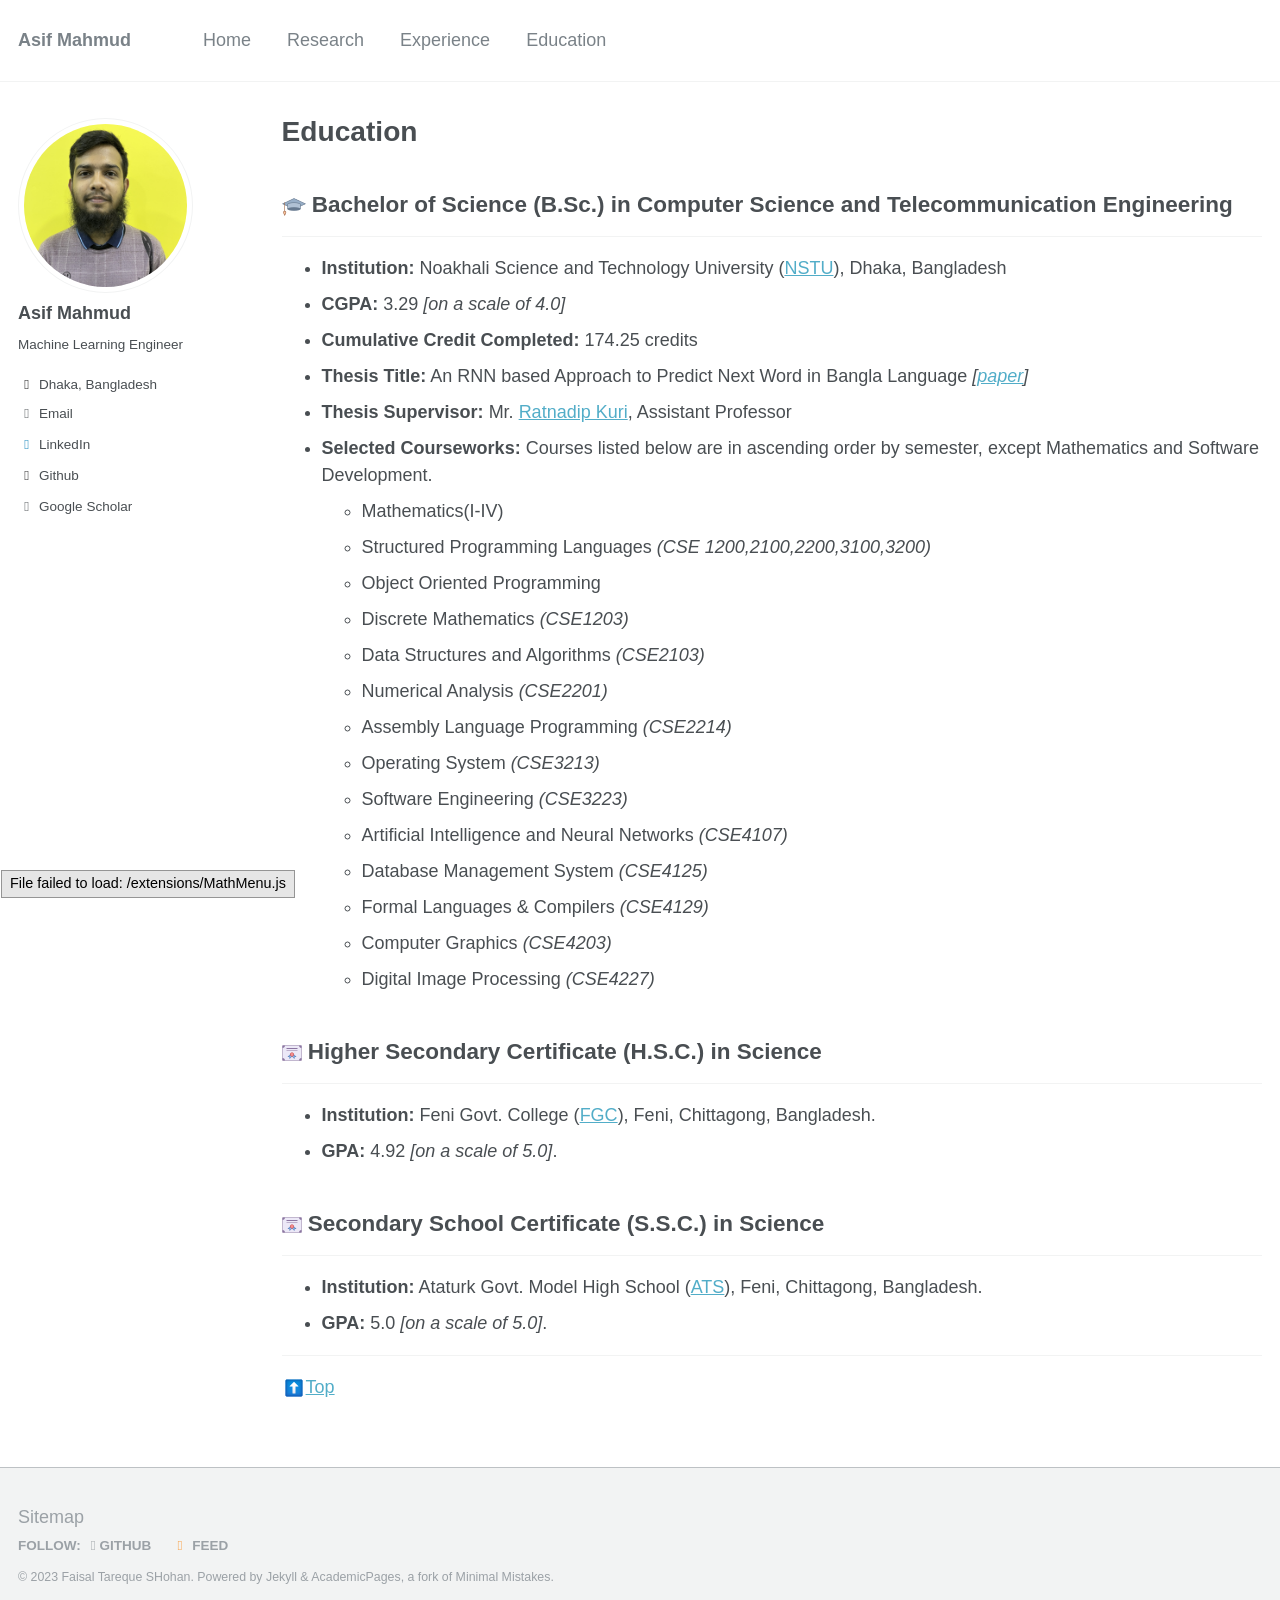
==== education.html @ 01e788e5 "url changes" ====
<!DOCTYPE html>
<!-- saved from url=(0042)https://asif-mahmud-am.github.io/education.html/ -->
<html lang="en" class="js">
  <head>
    <meta http-equiv="Content-Type" content="text/html; charset=UTF-8" />
    <!-- begin SEO -->
    <title>Education - Faisal Tareque Shohan</title>
    <meta property="og:locale" content="en-US" />
    <meta property="og:site_name" content="Asif Mahmud" />
    <meta property="og:title" content="Education" />
    <link rel="canonical" href="https://asif-mahmud-am.github.io/education.html" />
    <meta
      property="og:url"
      content="https://asif-mahmud-am.github.io/education.html"
    />
    <script
      async=""
      src="./Education - Asif Mahmud_files/analytics.js.download"
    ></script>
    <script type="application/ld+json">
      {
        "@context": "http://schema.org",
        "@type": "Person",
        "name": "Faisal Tareque SHohan",
        "url": "https://asif-mahmud-am.github.io",
        "sameAs": null
      }
    </script>
    <!-- end SEO -->
    <link
      href="https://asif-mahmud-am.github.io/feed.xml"
      type="application/atom+xml"
      rel="alternate"
      title="Asif Mahmud Feed"
    />
    <!-- http://t.co/dKP3o1e -->
    <meta name="HandheldFriendly" content="True" />
    <meta name="MobileOptimized" content="320" />
    <meta name="viewport" content="width=device-width, initial-scale=1.0" />
    <script>
      document.documentElement.className =
        document.documentElement.className.replace(/\bno-js\b/g, "") + " js ";
    </script>
    <!-- For all browsers -->
    <link
      rel="stylesheet"
      href="./Education - Asif Mahmud_files/main.css"
    />
    <meta http-equiv="cleartype" content="on" />
    <!-- start custom head snippets -->
    <link
      rel="apple-touch-icon"
      sizes="57x57"
      href="https://asif-mahmud-am.github.io/images/apple-touch-icon-57x57.png?v=M44lzPylqQ"
    />
    <link
      rel="apple-touch-icon"
      sizes="60x60"
      href="https://asif-mahmud-am.github.io/images/apple-touch-icon-60x60.png?v=M44lzPylqQ"
    />
    <link
      rel="apple-touch-icon"
      sizes="72x72"
      href="https://asif-mahmud-am.github.io/images/apple-touch-icon-72x72.png?v=M44lzPylqQ"
    />
    <link
      rel="apple-touch-icon"
      sizes="76x76"
      href="https://asif-mahmud-am.github.io/images/apple-touch-icon-76x76.png?v=M44lzPylqQ"
    />
    <link
      rel="apple-touch-icon"
      sizes="114x114"
      href="https://asif-mahmud-am.github.io/images/apple-touch-icon-114x114.png?v=M44lzPylqQ"
    />
    <link
      rel="apple-touch-icon"
      sizes="120x120"
      href="https://asif-mahmud-am.github.io/images/apple-touch-icon-120x120.png?v=M44lzPylqQ"
    />
    <link
      rel="apple-touch-icon"
      sizes="144x144"
      href="https://asif-mahmud-am.github.io/images/apple-touch-icon-144x144.png?v=M44lzPylqQ"
    />
    <link
      rel="apple-touch-icon"
      sizes="152x152"
      href="https://asif-mahmud-am.github.io/images/apple-touch-icon-152x152.png?v=M44lzPylqQ"
    />
    <link
      rel="apple-touch-icon"
      sizes="180x180"
      href="https://asif-mahmud-am.github.io/images/apple-touch-icon-180x180.png?v=M44lzPylqQ"
    />
    <link
      rel="icon"
      type="image/png"
      href="https://asif-mahmud-am.github.io/images/favicon-32x32.png?v=M44lzPylqQ"
      sizes="32x32"
    />
    <link
      rel="icon"
      type="image/png"
      href="https://asif-mahmud-am.github.io/images/android-chrome-192x192.png?v=M44lzPylqQ"
      sizes="192x192"
    />
    <link
      rel="icon"
      type="image/png"
      href="https://asif-mahmud-am.github.io/images/favicon-96x96.png?v=M44lzPylqQ"
      sizes="96x96"
    />
    <link
      rel="icon"
      type="image/png"
      href="https://asif-mahmud-am.github.io/images/favicon-16x16.png?v=M44lzPylqQ"
      sizes="16x16"
    />
    <link
      rel="manifest"
      href="https://asif-mahmud-am.github.io/images/manifest.json?v=M44lzPylqQ"
    />
    <link
      rel="mask-icon"
      href="https://asif-mahmud-am.github.io/images/safari-pinned-tab.svg?v=M44lzPylqQ"
      color="#000000"
    />
    <link
      rel="shortcut icon"
      href="https://asif-mahmud-am.github.io/images/favicon.ico?v=M44lzPylqQ"
    />
    <meta name="msapplication-TileColor" content="#000000" />
    <meta
      name="msapplication-TileImage"
      content="https://asif-mahmud-am.github.io/images/mstile-144x144.png?v=M44lzPylqQ"
    />
    <meta
      name="msapplication-config"
      content="https://asif-mahmud-am.github.io/images/browserconfig.xml?v=M44lzPylqQ"
    />
    <meta name="theme-color" content="#ffffff" />
    <link
      rel="stylesheet"
      href="./Education - Asif Mahmud_files/academicons.css"
    />
    <script type="text/x-mathjax-config;executed=true">
      MathJax.Hub.Config({ TeX: { equationNumbers: { autoNumber: "all" } } });
    </script>
    <script type="text/x-mathjax-config;executed=true">
      MathJax.Hub.Config({ tex2jax: { inlineMath: [ ['$','$'], ["\\(","\\)"] ], processEscapes: true } });
    </script>
    <script
      src="./Education - Asif Mahmud_files/latest.js.download"
      async=""
    ></script>
    <!-- end custom head snippets -->
    <style id="fit-vids-style">
      .fluid-width-video-wrapper {
        width: 100%;
        position: relative;
        padding: 0;
      }
      .fluid-width-video-wrapper iframe,
      .fluid-width-video-wrapper object,
      .fluid-width-video-wrapper embed {
        position: absolute;
        top: 0;
        left: 0;
        width: 100%;
        height: 100%;
      }
    </style>
    <script
      type="text/javascript"
      async=""
      src="./Education - Asif Mahmud_files/MathJax.js.download"
    ></script>
    <style type="text/css">
      .MathJax_Hover_Frame {
        border-radius: 0.25em;
        -webkit-border-radius: 0.25em;
        -moz-border-radius: 0.25em;
        -khtml-border-radius: 0.25em;
        box-shadow: 0px 0px 15px #83a;
        -webkit-box-shadow: 0px 0px 15px #83a;
        -moz-box-shadow: 0px 0px 15px #83a;
        -khtml-box-shadow: 0px 0px 15px #83a;
        border: 1px solid #a6d !important;
        display: inline-block;
        position: absolute;
      }
      .MathJax_Menu_Button .MathJax_Hover_Arrow {
        position: absolute;
        cursor: pointer;
        display: inline-block;
        border: 2px solid #aaa;
        border-radius: 4px;
        -webkit-border-radius: 4px;
        -moz-border-radius: 4px;
        -khtml-border-radius: 4px;
        font-family: "Courier New", Courier;
        font-size: 9px;
        color: #f0f0f0;
      }
      .MathJax_Menu_Button .MathJax_Hover_Arrow span {
        display: block;
        background-color: #aaa;
        border: 1px solid;
        border-radius: 3px;
        line-height: 0;
        padding: 4px;
      }
      .MathJax_Hover_Arrow:hover {
        color: white !important;
        border: 2px solid #ccc !important;
      }
      .MathJax_Hover_Arrow:hover span {
        background-color: #ccc !important;
      }
    </style>
    <style type="text/css">
      #MathJax_About {
        position: fixed;
        left: 50%;
        width: auto;
        text-align: center;
        border: 3px outset;
        padding: 1em 2em;
        background-color: #dddddd;
        color: black;
        cursor: default;
        font-family: message-box;
        font-size: 120%;
        font-style: normal;
        text-indent: 0;
        text-transform: none;
        line-height: normal;
        letter-spacing: normal;
        word-spacing: normal;
        word-wrap: normal;
        white-space: nowrap;
        float: none;
        z-index: 201;
        border-radius: 15px;
        -webkit-border-radius: 15px;
        -moz-border-radius: 15px;
        -khtml-border-radius: 15px;
        box-shadow: 0px 10px 20px #808080;
        -webkit-box-shadow: 0px 10px 20px #808080;
        -moz-box-shadow: 0px 10px 20px #808080;
        -khtml-box-shadow: 0px 10px 20px #808080;
        filter: progid:DXImageTransform.Microsoft.dropshadow(OffX=2, OffY=2, Color='gray', Positive='true');
      }
      #MathJax_About.MathJax_MousePost {
        outline: none;
      }
      .MathJax_Menu {
        position: absolute;
        background-color: white;
        color: black;
        width: auto;
        padding: 2px;
        border: 1px solid #cccccc;
        margin: 0;
        cursor: default;
        font: menu;
        text-align: left;
        text-indent: 0;
        text-transform: none;
        line-height: normal;
        letter-spacing: normal;
        word-spacing: normal;
        word-wrap: normal;
        white-space: nowrap;
        float: none;
        z-index: 201;
        box-shadow: 0px 10px 20px #808080;
        -webkit-box-shadow: 0px 10px 20px #808080;
        -moz-box-shadow: 0px 10px 20px #808080;
        -khtml-box-shadow: 0px 10px 20px #808080;
        filter: progid:DXImageTransform.Microsoft.dropshadow(OffX=2, OffY=2, Color='gray', Positive='true');
      }
      .MathJax_MenuItem {
        padding: 2px 2em;
        background: transparent;
      }
      .MathJax_MenuArrow {
        position: absolute;
        right: 0.5em;
        padding-top: 0.25em;
        color: #666666;
        font-size: 0.75em;
      }
      .MathJax_MenuActive .MathJax_MenuArrow {
        color: white;
      }
      .MathJax_MenuArrow.RTL {
        left: 0.5em;
        right: auto;
      }
      .MathJax_MenuCheck {
        position: absolute;
        left: 0.7em;
      }
      .MathJax_MenuCheck.RTL {
        right: 0.7em;
        left: auto;
      }
      .MathJax_MenuRadioCheck {
        position: absolute;
        left: 1em;
      }
      .MathJax_MenuRadioCheck.RTL {
        right: 1em;
        left: auto;
      }
      .MathJax_MenuLabel {
        padding: 2px 2em 4px 1.33em;
        font-style: italic;
      }
      .MathJax_MenuRule {
        border-top: 1px solid #cccccc;
        margin: 4px 1px 0px;
      }
      .MathJax_MenuDisabled {
        color: GrayText;
      }
      .MathJax_MenuActive {
        background-color: Highlight;
        color: HighlightText;
      }
      .MathJax_MenuDisabled:focus,
      .MathJax_MenuLabel:focus {
        background-color: #e8e8e8;
      }
      .MathJax_ContextMenu:focus {
        outline: none;
      }
      .MathJax_ContextMenu .MathJax_MenuItem:focus {
        outline: none;
      }
      #MathJax_AboutClose {
        top: 0.2em;
        right: 0.2em;
      }
      .MathJax_Menu .MathJax_MenuClose {
        top: -10px;
        left: -10px;
      }
      .MathJax_MenuClose {
        position: absolute;
        cursor: pointer;
        display: inline-block;
        border: 2px solid #aaa;
        border-radius: 18px;
        -webkit-border-radius: 18px;
        -moz-border-radius: 18px;
        -khtml-border-radius: 18px;
        font-family: "Courier New", Courier;
        font-size: 24px;
        color: #f0f0f0;
      }
      .MathJax_MenuClose span {
        display: block;
        background-color: #aaa;
        border: 1.5px solid;
        border-radius: 18px;
        -webkit-border-radius: 18px;
        -moz-border-radius: 18px;
        -khtml-border-radius: 18px;
        line-height: 0;
        padding: 8px 0 6px;
      }
      .MathJax_MenuClose:hover {
        color: white !important;
        border: 2px solid #ccc !important;
      }
      .MathJax_MenuClose:hover span {
        background-color: #ccc !important;
      }
      .MathJax_MenuClose:hover:focus {
        outline: none;
      }
    </style>
    <style type="text/css">
      .MathJax_Preview .MJXf-math {
        color: inherit !important;
      }
    </style>
    <style type="text/css">
      .MJX_Assistive_MathML {
        position: absolute !important;
        top: 0;
        left: 0;
        clip: rect(1px, 1px, 1px, 1px);
        padding: 1px 0 0 0 !important;
        border: 0 !important;
        height: 1px !important;
        width: 1px !important;
        overflow: hidden !important;
        display: block !important;
        -webkit-touch-callout: none;
        -webkit-user-select: none;
        -khtml-user-select: none;
        -moz-user-select: none;
        -ms-user-select: none;
        user-select: none;
      }
      .MJX_Assistive_MathML.MJX_Assistive_MathML_Block {
        width: 100% !important;
      }
    </style>
    <style type="text/css">
      #MathJax_Zoom {
        position: absolute;
        background-color: #f0f0f0;
        overflow: auto;
        display: block;
        z-index: 301;
        padding: 0.5em;
        border: 1px solid black;
        margin: 0;
        font-weight: normal;
        font-style: normal;
        text-align: left;
        text-indent: 0;
        text-transform: none;
        line-height: normal;
        letter-spacing: normal;
        word-spacing: normal;
        word-wrap: normal;
        white-space: nowrap;
        float: none;
        -webkit-box-sizing: content-box;
        -moz-box-sizing: content-box;
        box-sizing: content-box;
        box-shadow: 5px 5px 15px #aaaaaa;
        -webkit-box-shadow: 5px 5px 15px #aaaaaa;
        -moz-box-shadow: 5px 5px 15px #aaaaaa;
        -khtml-box-shadow: 5px 5px 15px #aaaaaa;
        filter: progid:DXImageTransform.Microsoft.dropshadow(OffX=2, OffY=2, Color='gray', Positive='true');
      }
      #MathJax_ZoomOverlay {
        position: absolute;
        left: 0;
        top: 0;
        z-index: 300;
        display: inline-block;
        width: 100%;
        height: 100%;
        border: 0;
        padding: 0;
        margin: 0;
        background-color: white;
        opacity: 0;
        filter: alpha(opacity=0);
      }
      #MathJax_ZoomFrame {
        position: relative;
        display: inline-block;
        height: 0;
        width: 0;
      }
      #MathJax_ZoomEventTrap {
        position: absolute;
        left: 0;
        top: 0;
        z-index: 302;
        display: inline-block;
        border: 0;
        padding: 0;
        margin: 0;
        background-color: white;
        opacity: 0;
        filter: alpha(opacity=0);
      }
    </style>
    <style type="text/css">
      .MathJax_Preview {
        color: #888;
      }
      #MathJax_Message {
        position: fixed;
        left: 1em;
        bottom: 1.5em;
        background-color: #e6e6e6;
        border: 1px solid #959595;
        margin: 0px;
        padding: 2px 8px;
        z-index: 102;
        color: black;
        font-size: 80%;
        width: auto;
        white-space: nowrap;
      }
      #MathJax_MSIE_Frame {
        position: absolute;
        top: 0;
        left: 0;
        width: 0px;
        z-index: 101;
        border: 0px;
        margin: 0px;
        padding: 0px;
      }
      .MathJax_Error {
        color: #cc0000;
        font-style: italic;
      }
    </style>
    <style type="text/css">
      .MJXp-script {
        font-size: 0.8em;
      }
      .MJXp-right {
        -webkit-transform-origin: right;
        -moz-transform-origin: right;
        -ms-transform-origin: right;
        -o-transform-origin: right;
        transform-origin: right;
      }
      .MJXp-bold {
        font-weight: bold;
      }
      .MJXp-italic {
        font-style: italic;
      }
      .MJXp-scr {
        font-family: MathJax_Script, "Times New Roman", Times, STIXGeneral,
          serif;
      }
      .MJXp-frak {
        font-family: MathJax_Fraktur, "Times New Roman", Times, STIXGeneral,
          serif;
      }
      .MJXp-sf {
        font-family: MathJax_SansSerif, "Times New Roman", Times, STIXGeneral,
          serif;
      }
      .MJXp-cal {
        font-family: MathJax_Caligraphic, "Times New Roman", Times, STIXGeneral,
          serif;
      }
      .MJXp-mono {
        font-family: MathJax_Typewriter, "Times New Roman", Times, STIXGeneral,
          serif;
      }
      .MJXp-largeop {
        font-size: 150%;
      }
      .MJXp-largeop.MJXp-int {
        vertical-align: -0.2em;
      }
      .MJXp-math {
        display: inline-block;
        line-height: 1.2;
        text-indent: 0;
        font-family: "Times New Roman", Times, STIXGeneral, serif;
        white-space: nowrap;
        border-collapse: collapse;
      }
      .MJXp-display {
        display: block;
        text-align: center;
        margin: 1em 0;
      }
      .MJXp-math span {
        display: inline-block;
      }
      .MJXp-box {
        display: block !important;
        text-align: center;
      }
      .MJXp-box:after {
        content: " ";
      }
      .MJXp-rule {
        display: block !important;
        margin-top: 0.1em;
      }
      .MJXp-char {
        display: block !important;
      }
      .MJXp-mo {
        margin: 0 0.15em;
      }
      .MJXp-mfrac {
        margin: 0 0.125em;
        vertical-align: 0.25em;
      }
      .MJXp-denom {
        display: inline-table !important;
        width: 100%;
      }
      .MJXp-denom > * {
        display: table-row !important;
      }
      .MJXp-surd {
        vertical-align: top;
      }
      .MJXp-surd > * {
        display: block !important;
      }
      .MJXp-script-box > * {
        display: table !important;
        height: 50%;
      }
      .MJXp-script-box > * > * {
        display: table-cell !important;
        vertical-align: top;
      }
      .MJXp-script-box > *:last-child > * {
        vertical-align: bottom;
      }
      .MJXp-script-box > * > * > * {
        display: block !important;
      }
      .MJXp-mphantom {
        visibility: hidden;
      }
      .MJXp-munderover {
        display: inline-table !important;
      }
      .MJXp-over {
        display: inline-block !important;
        text-align: center;
      }
      .MJXp-over > * {
        display: block !important;
      }
      .MJXp-munderover > * {
        display: table-row !important;
      }
      .MJXp-mtable {
        vertical-align: 0.25em;
        margin: 0 0.125em;
      }
      .MJXp-mtable > * {
        display: inline-table !important;
        vertical-align: middle;
      }
      .MJXp-mtr {
        display: table-row !important;
      }
      .MJXp-mtd {
        display: table-cell !important;
        text-align: center;
        padding: 0.5em 0 0 0.5em;
      }
      .MJXp-mtr > .MJXp-mtd:first-child {
        padding-left: 0;
      }
      .MJXp-mtr:first-child > .MJXp-mtd {
        padding-top: 0;
      }
      .MJXp-mlabeledtr {
        display: table-row !important;
      }
      .MJXp-mlabeledtr > .MJXp-mtd:first-child {
        padding-left: 0;
      }
      .MJXp-mlabeledtr:first-child > .MJXp-mtd {
        padding-top: 0;
      }
      .MJXp-merror {
        background-color: #ffff88;
        color: #cc0000;
        border: 1px solid #cc0000;
        padding: 1px 3px;
        font-style: normal;
        font-size: 90%;
      }
      .MJXp-scale0 {
        -webkit-transform: scaleX(0);
        -moz-transform: scaleX(0);
        -ms-transform: scaleX(0);
        -o-transform: scaleX(0);
        transform: scaleX(0);
      }
      .MJXp-scale1 {
        -webkit-transform: scaleX(0.1);
        -moz-transform: scaleX(0.1);
        -ms-transform: scaleX(0.1);
        -o-transform: scaleX(0.1);
        transform: scaleX(0.1);
      }
      .MJXp-scale2 {
        -webkit-transform: scaleX(0.2);
        -moz-transform: scaleX(0.2);
        -ms-transform: scaleX(0.2);
        -o-transform: scaleX(0.2);
        transform: scaleX(0.2);
      }
      .MJXp-scale3 {
        -webkit-transform: scaleX(0.3);
        -moz-transform: scaleX(0.3);
        -ms-transform: scaleX(0.3);
        -o-transform: scaleX(0.3);
        transform: scaleX(0.3);
      }
      .MJXp-scale4 {
        -webkit-transform: scaleX(0.4);
        -moz-transform: scaleX(0.4);
        -ms-transform: scaleX(0.4);
        -o-transform: scaleX(0.4);
        transform: scaleX(0.4);
      }
      .MJXp-scale5 {
        -webkit-transform: scaleX(0.5);
        -moz-transform: scaleX(0.5);
        -ms-transform: scaleX(0.5);
        -o-transform: scaleX(0.5);
        transform: scaleX(0.5);
      }
      .MJXp-scale6 {
        -webkit-transform: scaleX(0.6);
        -moz-transform: scaleX(0.6);
        -ms-transform: scaleX(0.6);
        -o-transform: scaleX(0.6);
        transform: scaleX(0.6);
      }
      .MJXp-scale7 {
        -webkit-transform: scaleX(0.7);
        -moz-transform: scaleX(0.7);
        -ms-transform: scaleX(0.7);
        -o-transform: scaleX(0.7);
        transform: scaleX(0.7);
      }
      .MJXp-scale8 {
        -webkit-transform: scaleX(0.8);
        -moz-transform: scaleX(0.8);
        -ms-transform: scaleX(0.8);
        -o-transform: scaleX(0.8);
        transform: scaleX(0.8);
      }
      .MJXp-scale9 {
        -webkit-transform: scaleX(0.9);
        -moz-transform: scaleX(0.9);
        -ms-transform: scaleX(0.9);
        -o-transform: scaleX(0.9);
        transform: scaleX(0.9);
      }
      .MathJax_PHTML .noError {
        vertical-align: ;
        font-size: 90%;
        text-align: left;
        color: black;
        padding: 1px 3px;
        border: 1px solid;
      }
    </style>
  </head>
  <body>
    <div id="MathJax_Message" style="display: none"></div>
    <!--[if lt IE 9
      ]><div class="notice--danger align-center" style="margin: 0">
        You are using an <strong>outdated</strong> browser. Please
        <a href="http://browsehappy.com/">upgrade your browser</a> to improve
        your experience.
      </div><!
    [endif]-->
    <div class="masthead">
      <div class="masthead__inner-wrap">
        <div class="masthead__menu">
          <nav id="site-nav" class="greedy-nav">
            <button class="hidden" count="0">
              <div class="navicon"></div>
            </button>
            <ul class="visible-links">
              <li class="masthead__menu-item masthead__menu-item--lg">
                <a href="https://asif-mahmud-am.github.io/"
                  >Asif Mahmud</a
                >
              </li>
              <li class="masthead__menu-item">
                <a href="https://asif-mahmud-am.github.io/">Home</a>
              </li>
              <li class="masthead__menu-item">
                <a href="https://asif-mahmud-am.github.io/research.html">Research</a>
              </li>
              <li class="masthead__menu-item">
                <a href="https://asif-mahmud-am.github.io/experience.html"
                  >Experience</a>
              </li>
              <li class="masthead__menu-item">
                <a href="https://asif-mahmud-am.github.io/education.html"
                  >Education</a
                >
              </li>
            </ul>
            <ul class="hidden-links hidden"></ul>
          </nav>
        </div>
      </div>
    </div>
    <div id="main" role="main">
      <div class="sidebar sticky">
        <div itemscope="" itemtype="http://schema.org/Person">
          <div class="author__avatar">
            <img
              src=".\Education - Asif Mahmud_files\asif.jpeg"
              class="author__avatar"
              alt="Asif Mahmud"
            />
          </div>
          <div class="author__content">
            <h3 class="author__name">Asif Mahmud</h3>
            <p class="author__bio">Machine Learning Engineer</p>
          </div>
          <div class="author__urls-wrapper">
            <button class="btn btn--inverse">Follow</button>
            <ul class="author__urls social-icons" style="display: block">
                <li>
                  <i class="fa fa-fw fa-map-marker" aria-hidden="true"></i> Dhaka,
                  Bangladesh
                </li>
                <li>
                  <a href="mailto:asifmahmudcste@gmail.com"
                    ><i class="fas fa-fw fa-envelope" aria-hidden="true"></i>
                    Email</a
                  >
                </li>
                <li>
                  <a href="https://www.linkedin.com/in/asif-mahmud-am/"
                    ><i class="fab fa-fw fa-linkedin" aria-hidden="true"></i>
                    LinkedIn</a
                  >
                </li>
                <li>
                  <a href="https://github.com/asif-mahmud-am"
                    ><i class="fab fa-fw fa-github" aria-hidden="true"></i>
                    Github</a
                  >
                </li>
                <li>
                  <a
                    href="https://scholar.google.com/citations?user=VaoBaeAAAAAJ&hl=en&oi=sra"
                    ><i class="fas fa-fw fa-graduation-cap"></i> Google Scholar</a
                  >
                </li>
              </ul>
          </div>
        </div>
      </div>
      <div class="archive">
        <h1 class="page__title">Education</h1>
        <h2 id="-bachelor-of-science-bsc-in-computer-science-and-engineering">
          <img
            src="./Education - Asif Mahmud_files/graduation-cap.png"
          />
          Bachelor of Science (B.Sc.) in Computer Science and Telecommunication Engineering
        </h2>
        <hr />
        <!-- * **Period:** _May 2017 – January 2022_ -->
        <ul>
          <li>
            <strong>Institution:</strong> Noakhali Science and Technology University (<a
              href="https://nstu.edu.bd/,"
              title="https://nstu.edu.bd/"
              >NSTU</a
            >), Dhaka, Bangladesh
          </li>
          <li>
            <strong>CGPA:</strong> 3.29 <em>[on a scale of 4.0]</em>
          </li>
          <li><strong>Cumulative Credit Completed:</strong> 174.25 credits</li>
          <li>
            <strong>Thesis Title:</strong> An RNN based Approach to Predict Next Word in Bangla Language
            <em
              >[<a
                href="https://link.springer.com/chapter/10.1007/978-3-031-34619-4_43"
                title="Paper PDF"
                >paper</a
              >]</em
            >
          </li>
          <li>
            <strong>Thesis Supervisor:</strong> Mr.
            <a
              href="https://www.nstu.edu.bd/faculty-member.php?faculty=ratnadip-kuri-yky939"
              title="Academic Profile"
              >Ratnadip Kuri</a
            >, Assistant Professor
          </li>
          <li>
            <strong>Selected Courseworks:</strong> Courses listed below are in
            ascending order by semester, except Mathematics and Software
            Development.
            <ul>
              <li>Mathematics(I-IV)</li>
              <li>
                Structured Programming Languages
                <em>(CSE 1200,2100,2200,3100,3200)</em>
              </li>
              <li>Object Oriented Programming</li>
              <li>Discrete Mathematics <em>(CSE1203)</em></li>
              <li>Data Structures and Algorithms <em>(CSE2103)</em></li>
              <li>Numerical Analysis <em>(CSE2201)</em></li>
              <li>Assembly Language Programming <em>(CSE2214)</em></li>
              <li>Operating System <em>(CSE3213)</em></li>
              <li>
                Software Engineering
                <em>(CSE3223)</em>
              </li>
              <li>Artificial Intelligence and Neural Networks <em>(CSE4107)</em></li>
              <li>Database Management System <em>(CSE4125)</em></li>
              <li>Formal Languages &amp; Compilers <em>(CSE4129)</em></li>
              <li>Computer Graphics <em>(CSE4203)</em></li>
              <li>Digital Image Processing <em>(CSE4227)</em></li>
            </ul>
          </li>
        </ul>
        <h2 id="-higher-secondary-certificate-hsc-in-science">
          <img src="./Education - Asif Mahmud_files/diploma.png" />
          Higher Secondary Certificate (H.S.C.) in Science
        </h2>
        <hr />
        <!-- * **Period:** _July 2014 – July 2016_ -->
        <ul>
          <li>
            <strong>Institution:</strong> Feni Govt. College (<a
              href="https://fgc.gov.bd/,"
              title="https://fgc.gov.bd/"
              >FGC</a
            >), Feni, Chittagong, Bangladesh.
          </li>
          <li><strong>GPA:</strong> 4.92 <em>[on a scale of 5.0]</em>.</li>
        </ul>
        <h2 id="-secondary-school-certificate-ssc-in-science">
          <img src="./Education - Asif Mahmud_files/diploma.png" />
          Secondary School Certificate (S.S.C.) in Science
        </h2>
        <hr />
        <!-- * **Period:** _January 2012 – January 2014_ -->
        <ul>
          <li>
            <strong>Institution:</strong> Ataturk Govt. Model High School (<a
              >ATS</a
            >), Feni, Chittagong, Bangladesh.
          </li>
          <li><strong>GPA:</strong> 5.0 <em>[on a scale of 5.0]</em>.</li>
        </ul>
        <hr />
        <p>
          <a href="https://asif-mahmud-am.github.io/education.html"
            ><img
              src="./Education - Asif Mahmud_files/up-arrow-emoji.png" /></a
          ><a href="https://asif-mahmud-am.github.io/education.html">Top</a>
        </p>
      </div>
    </div>
    <div class="page__footer">
      <footer>
        <!-- start custom footer snippets -->
        <a href="https://asif-mahmud-am.github.io/sitemap/">Sitemap</a>
        <!-- end custom footer snippets -->
        <div class="page__footer-follow">
          <ul class="social-icons">
            <li><strong>Follow:</strong></li>
            <li>
              <a href="http://github.com/faisaltareque"
                ><i class="fab fa-github" aria-hidden="true"></i> GitHub</a
              >
            </li>
            <li>
              <a href="https://asif-mahmud-am.github.io/feed.xml"
                ><i class="fa fa-fw fa-rss-square" aria-hidden="true"></i>
                Feed</a
              >
            </li>
          </ul>
        </div>
        <div class="page__footer-copyright">
          © 2023 Faisal Tareque SHohan. Powered by
          <a href="http://jekyllrb.com/" rel="nofollow">Jekyll</a> &amp;
          <a href="https://github.com/academicpages/academicpages.github.io"
            >AcademicPages</a
          >, a fork of
          <a
            href="https://mademistakes.com/work/minimal-mistakes-jekyll-theme/"
            rel="nofollow"
            >Minimal Mistakes</a
          >.
        </div>
      </footer>
    </div>
    <script src="./Education - Asif Mahmud_files/main.min.js.download"></script>
    <script>
      (function (i, s, o, g, r, a, m) {
        i["GoogleAnalyticsObject"] = r;
        (i[r] =
          i[r] ||
          function () {
            (i[r].q = i[r].q || []).push(arguments);
          }),
          (i[r].l = 1 * new Date());
        (a = s.createElement(o)), (m = s.getElementsByTagName(o)[0]);
        a.async = 1;
        a.src = g;
        m.parentNode.insertBefore(a, m);
      })(
        window,
        document,
        "script",
        "//www.google-analytics.com/analytics.js",
        "ga"
      );
      ga("create", "", "auto");
      ga("send", "pageview");
    </script>
  </body>
</html>
---- Education - Asif Mahmud_files/main.css ----
a:focus{outline:thin dotted #f89406;outline:5px auto #f89406;outline-offset:-2px}*,*:before,*:after{-moz-box-sizing:border-box;-webkit-box-sizing:border-box;box-sizing:border-box}html{box-sizing:border-box;background-color:#fff;font-size:16px;-webkit-text-size-adjust:100%;-ms-text-size-adjust:100%}@media (min-width: 48em){html{font-size:18px}}body{margin:0}::-moz-selection{color:#fff;background:#000}::selection{color:#fff;background:#000}article,aside,details,figcaption,figure,footer,header,hgroup,main,nav,section{display:block}audio,canvas,video{display:inline-block;*display:inline;*zoom:1}audio:not([controls]){display:none}a{color:#52adc8}a:hover,a:active{outline:0}sub,sup{position:relative;font-size:75%;line-height:0;vertical-align:baseline}sup{top:-0.5em}sub{bottom:-0.25em}img{max-width:100%;width:auto\9;height:auto;vertical-align:middle;border:0;-ms-interpolation-mode:bicubic}#map_canvas img,.google-maps img{max-width:none}button,input,select,textarea{margin:0;font-size:100%;vertical-align:middle}button,input{*overflow:visible;line-height:normal}button::-moz-focus-inner,input::-moz-focus-inner{padding:0;border:0}button,html input[type="button"],input[type="reset"],input[type="submit"]{-webkit-appearance:button;cursor:pointer}label,select,button,input[type="button"],input[type="reset"],input[type="submit"],input[type="radio"],input[type="checkbox"]{cursor:pointer}input[type="search"]{box-sizing:content-box;-webkit-appearance:textfield}input[type="search"]::-webkit-search-decoration,input[type="search"]::-webkit-search-cancel-button{-webkit-appearance:none}textarea{overflow:auto;vertical-align:top}html{position:relative;min-height:100%}body{margin:0;padding:0;padding-bottom:9em;color:#494e52;font-family:-apple-system,".SFNSText-Regular","San Francisco","Roboto","Segoe UI","Helvetica Neue","Lucida Grande",Arial,sans-serif;line-height:1.5}body.overflow--hidden{overflow:hidden}h1,h2,h3,h4,h5,h6{margin:2em 0 0.5em;line-height:1.2;font-family:-apple-system,".SFNSText-Regular","San Francisco","Roboto","Segoe UI","Helvetica Neue","Lucida Grande",Arial,sans-serif;font-weight:bold}h1{margin-top:0;font-size:1.563em}h2{font-size:1.25em}h3{font-size:1em}h4{font-size:.75em}h5{font-size:.75em}h6{font-size:.75em}small,.small{font-size:.75em}p{margin-bottom:1.3em}u,ins{text-decoration:none;border-bottom:1px solid #494e52}u a,ins a{color:inherit}del a{color:inherit}p,pre,blockquote,ul,ol,dl,figure,table,fieldset{orphans:3;widows:3}abbr[title],abbr[data-original-title]{text-decoration:none;cursor:help;border-bottom:1px dotted #494e52}blockquote{margin:2em 1em 2em 0;padding-left:1em;padding-right:1em;font-style:italic;border-left:0.25em solid #7a8288}blockquote cite{font-style:italic}blockquote cite:before{content:"\2014";padding-right:5px}a:hover,a:active{outline:0}tt,code,kbd,samp,pre{font-family:Monaco,Consolas,"Lucida Console",monospace}pre{overflow-x:auto}p>code,a>code,li>code,figcaption>code,td>code{padding-top:0.1rem;padding-bottom:0.1rem;font-size:.75em;background:#fafafa;border:1px solid #f2f3f3;border-radius:4px;box-shadow:0 1px 1px rgba(0,0,0,0.125)}p>code:before,p>code:after,a>code:before,a>code:after,li>code:before,li>code:after,figcaption>code:before,figcaption>code:after,td>code:before,td>code:after{letter-spacing:-0.2em;content:"\00a0"}hr{display:block;margin:1em 0;border:0;border-top:1px solid #f2f3f3}ul li,ol li{margin-bottom:0.5em}li ul,li ol{margin-top:0.5em}figure{display:-webkit-box;display:flex;-webkit-box-pack:justify;justify-content:space-between;-webkit-box-align:start;align-items:flex-start;flex-wrap:wrap;margin:2em 0}figure img,figure iframe,figure .fluid-width-video-wrapper{margin-bottom:1em}figure img{width:100%;border-radius:4px;-webkit-transition:all 0.2s ease-in-out;transition:all 0.2s ease-in-out}figure>a{display:block}@media (min-width: 37.5em){figure.half>a,figure.half>img{width:calc(50% - 0.5em)}}figure.half figcaption{width:100%}@media (min-width: 37.5em){figure.third>a,figure.third>img{width:calc(33.3333% - 0.5em)}}figure.third figcaption{width:100%}figcaption{margin-bottom:0.5em;color:#777a7d;font-family:Georgia,Times,serif;font-size:.75em}figcaption a{color:inherit;text-decoration:none;border-bottom:1px solid #bdc1c4;-webkit-transition:all 0.2s ease-in-out;transition:all 0.2s ease-in-out}figcaption a:hover{color:#000;border-bottom-color:#000}svg:not(:root){overflow:hidden}nav ul{margin:0;padding:0}nav li{list-style:none}nav a{text-decoration:none}nav ul li,nav ol li{margin-bottom:0}nav li ul,nav li ol{margin-top:0}b,i,strong,em,blockquote,p,q,span,figure,img,h1,h2,header,input,a,tr,td,form button,input[type="submit"],.btn,#goog-wm-sb,.highlight,.archive__item-teaser{-webkit-transition:all 0.2s ease-in-out;transition:all 0.2s ease-in-out}.hidden{display:none;visibility:hidden}.load{display:none}.transparent{opacity:0}.visually-hidden,.screen-reader-text,.screen-reader-text span,.screen-reader-shortcut{position:absolute !important;clip:rect(1px, 1px, 1px, 1px);height:1px !important;width:1px !important;border:0 !important;overflow:hidden}body:hover .visually-hidden a,body:hover .visually-hidden input,body:hover .visually-hidden button{display:none !important}.screen-reader-text:focus,.screen-reader-shortcut:focus{clip:auto !important;height:auto !important;width:auto !important;display:block;font-size:1em;font-weight:bold;padding:15px 23px 14px;background:#fff;z-index:100000;text-decoration:none;box-shadow:0 0 2px 2px rgba(0,0,0,0.6)}.skip-link{position:fixed;z-index:20;margin:0;font-family:-apple-system,".SFNSText-Regular","San Francisco","Roboto","Segoe UI","Helvetica Neue","Lucida Grande",Arial,sans-serif;white-space:nowrap}.skip-link li{height:0;width:0;list-style:none}.text-left{text-align:left}.text-center{text-align:center}.text-right{text-align:right}.text-justify{text-align:justify}.text-nowrap{white-space:nowrap}.cf{clear:both}.wrapper{max-width:925px;margin-left:auto;margin-right:auto}.wrapper:after{content:" ";display:block;clear:both}.align-left{display:block;margin-left:auto;margin-right:auto}@media (min-width: 37.5em){.align-left{float:left;margin-right:1em}}.align-right{display:block;margin-left:auto;margin-right:auto}@media (min-width: 37.5em){.align-right{float:right;margin-left:1em}}.align-center{display:block;margin-left:auto;margin-right:auto}@media (min-width: 57.8125em){.full{margin-right:-19.4915254237% !important}}.icon{display:inline-block;fill:currentColor;width:1em;height:1.1em;line-height:1;position:relative;top:-0.1em;vertical-align:middle}.social-icons .fa{color:#000}.social-icons .fa-behance,.social-icons .fa-behance-square{color:#1769FF}.social-icons .fa-dribbble{color:#ea4c89}.social-icons .fa-facebook,.social-icons .fa-facebook-square{color:#3b5998}.social-icons .fa-flickr{color:#ff0084}.social-icons .fa-foursquare{color:#0072b1}.social-icons .fa-github,.social-icons .fa-github-alt,.social-icons .fa-github-square{color:#171516}.social-icons .fa-google-plus,.social-icons .fa-google-plus-square{color:#dd4b39}.social-icons .fa-instagram{color:#517fa4}.social-icons .fa-lastfm,.social-icons .fa-lastfm-square{color:#d51007}.social-icons .fa-linkedin,.social-icons .fa-linkedin-square{color:#007bb6}.social-icons .fa-pinterest,.social-icons .fa-pinterest-p,.social-icons .fa-pinterest-square{color:#cb2027}.social-icons .fa-rss,.social-icons .fa-rss-square{color:#fa9b39}.social-icons .fa-soundcloud{color:#f30}.social-icons .fa-stack-exchange,.social-icons .fa-stack-overflow{color:#fe7a15}.social-icons .fa-tumblr,.social-icons .fa-tumblr-square{color:#32506d}.social-icons .fa-twitter,.social-icons .fa-twitter-square{color:#55acee}.social-icons .fa-vimeo,.social-icons .fa-vimeo-square{color:#1ab7ea}.social-icons .fa-vine{color:#00bf8f}.social-icons .fa-youtube,.social-icons .fa-youtube-square,.social-icons .fa-youtube-play{color:#b00}.social-icons .fa-xing,.social-icons .fa-xing-square{color:#006567}.navicon{position:relative;width:28px;height:4px;background:#fff;margin:auto;-webkit-transition:0.3s;transition:0.3s}.navicon:before,.navicon:after{content:"";position:absolute;left:0;width:28px;height:4px;background:#fff;-webkit-transition:0.3s;transition:0.3s}.navicon:before{top:-8px}.navicon:after{bottom:-8px}.close .navicon{background:transparent}.close .navicon:before,.close .navicon:after{-webkit-transform-origin:50% 50%;-ms-transform-origin:50% 50%;transform-origin:50% 50%;top:0;width:28px}.close .navicon:before{-webkit-transform:rotate3d(0, 0, 1, 45deg);transform:rotate3d(0, 0, 1, 45deg)}.close .navicon:after{-webkit-transform:rotate3d(0, 0, 1, -45deg);transform:rotate3d(0, 0, 1, -45deg)}@media (min-width: 57.8125em){.sticky{clear:both;position:-webkit-sticky;position:sticky;top:2em}.sticky::after{clear:both;content:"";display:table}.sticky>*{display:block}}.well{min-height:20px;padding:19px;margin-bottom:20px;background-color:#f5f5f5;border:1px solid #e3e3e3;border-radius:4px;box-shadow:inset 0 1px 1px rgba(0,0,0,0.05)}.show-modal{overflow:hidden;position:relative}.show-modal:before{position:absolute;content:"";top:0;left:0;width:100%;height:100%;z-index:999;background-color:rgba(255,255,255,0.85)}.show-modal .modal{display:block}.modal{display:none;position:fixed;width:300px;top:50%;left:50%;margin-left:-150px;margin-top:-150px;min-height:0;z-index:9999;background:#fff;border:1px solid #f2f3f3;border-radius:4px;box-shadow:0 1px 1px rgba(0,0,0,0.125)}.modal__title{margin:0;padding:0.5em 1em}.modal__supporting-text{padding:0 1em 0.5em 1em}.modal__actions{padding:0.5em 1em;border-top:1px solid #f2f3f3}.footnote{color:#9ba1a6;text-decoration:none}.footnotes{color:#9ba1a6}.footnotes ol,.footnotes li,.footnotes p{margin-bottom:0;font-size:.75em}a.reversefootnote{color:#7a8288;text-decoration:none}a.reversefootnote:hover{text-decoration:underline}.required{color:#ee5f5b;font-weight:bold}@-webkit-keyframes intro{0%{opacity:0}100%{opacity:1}}@keyframes intro{0%{opacity:0}100%{opacity:1}}table{margin-bottom:1em;width:100%;font-family:-apple-system,".SFNSText-Regular","San Francisco","Roboto","Segoe UI","Helvetica Neue","Lucida Grande",Arial,sans-serif;font-size:.75em;border-collapse:collapse;border:1px solid #bdc1c4}table+table{margin-top:1em}thead{background-color:#f2f3f3;border-bottom:1px solid #bdc1c4}th{padding:0.5em;font-weight:bold;text-align:left;border-right:1px solid #bdc1c4}td{padding:0.5em;border-bottom:1px solid #bdc1c4;border-right:1px solid #bdc1c4}tr,td,th{vertical-align:middle}.btn,#goog-wm-sb{display:inline-block;margin-bottom:0.25em;padding:0.5em 1em;color:#fff !important;font-family:-apple-system,".SFNSText-Regular","San Francisco","Roboto","Segoe UI","Helvetica Neue","Lucida Grande",Arial,sans-serif;font-size:.75em;font-weight:bold;text-align:center;text-decoration:none;background-color:#7a8288;border:0 !important;border-radius:4px;cursor:pointer}.btn:hover,#goog-wm-sb:hover{background-color:#333}.btn .icon,#goog-wm-sb .icon{margin-right:0.5em}.btn .icon+.hidden,#goog-wm-sb .icon+.hidden{margin-left:-0.5em}.btn--block{display:block;width:100%}.btn--block+.btn--block{margin-top:0.25em}.btn--inverse{color:#7a8288 !important;border:1px solid #bdc1c4 !important;background-color:#fff}.btn--inverse:hover{color:#fff !important;border-color:#7a8288}.btn--light-outline{border:1px solid #fff !important;background-color:transparent}.btn--info{background-color:#52adc8}.btn--info:hover{background-color:#428aa0}.btn--warning{background-color:#f89406}.btn--warning:hover{background-color:#c67605}.btn--success{background-color:#62c462}.btn--success:hover{background-color:#4e9d4e}.btn--danger{background-color:#ee5f5b}.btn--danger:hover{background-color:#be4c49}.btn--disabled{pointer-events:none;cursor:not-allowed;filter:alpha(opacity=65);box-shadow:none;opacity:0.65}.btn--facebook{background-color:#3b5998}.btn--facebook:hover{background-color:#2f477a}.btn--twitter{background-color:#55acee}.btn--twitter:hover{background-color:#448abe}.btn--google-plus{background-color:#dd4b39}.btn--google-plus:hover{background-color:#b13c2e}.btn--linkedin{background-color:#007bb6}.btn--linkedin:hover{background-color:#006292}.btn--x-large{font-size:1.25em}.btn--large{font-size:1em}.btn--small{font-size:.6875em}.notice{margin:2em 0 !important;padding:1em;font-family:-apple-system,".SFNSText-Regular","San Francisco","Roboto","Segoe UI","Helvetica Neue","Lucida Grande",Arial,sans-serif;font-size:.75em !important;text-indent:initial;background-color:#f8f9f9;border-radius:4px;box-shadow:0 1px 1px rgba(189,193,196,0.25)}.notice h4{margin-top:0 !important;margin-bottom:0.75em}.page__content .notice h4{margin-bottom:0;font-size:1em}.notice p:last-child{margin-bottom:0 !important}.notice h4+p{margin-top:0;padding-top:0}.notice a{color:#bdc1c4}.notice a:hover{color:#717476}.notice code{background-color:#fcfcfc}.notice ul:last-child{margin-bottom:0}.notice--primary{margin:2em 0 !important;padding:1em;font-family:-apple-system,".SFNSText-Regular","San Francisco","Roboto","Segoe UI","Helvetica Neue","Lucida Grande",Arial,sans-serif;font-size:.75em !important;text-indent:initial;background-color:#f2f3f3;border-radius:4px;box-shadow:0 1px 1px rgba(122,130,136,0.25)}.notice--primary h4{margin-top:0 !important;margin-bottom:0.75em}.page__content .notice--primary h4{margin-bottom:0;font-size:1em}.notice--primary p:last-child{margin-bottom:0 !important}.notice--primary h4+p{margin-top:0;padding-top:0}.notice--primary a{color:#7a8288}.notice--primary a:hover{color:#494e52}.notice--primary code{background-color:#f8f9f9}.notice--primary ul:last-child{margin-bottom:0}.notice--info{margin:2em 0 !important;padding:1em;font-family:-apple-system,".SFNSText-Regular","San Francisco","Roboto","Segoe UI","Helvetica Neue","Lucida Grande",Arial,sans-serif;font-size:.75em !important;text-indent:initial;background-color:#eef7fa;border-radius:4px;box-shadow:0 1px 1px rgba(82,173,200,0.25)}.notice--info h4{margin-top:0 !important;margin-bottom:0.75em}.page__content .notice--info h4{margin-bottom:0;font-size:1em}.notice--info p:last-child{margin-bottom:0 !important}.notice--info h4+p{margin-top:0;padding-top:0}.notice--info a{color:#52adc8}.notice--info a:hover{color:#316878}.notice--info code{background-color:#f6fbfc}.notice--info ul:last-child{margin-bottom:0}.notice--warning{margin:2em 0 !important;padding:1em;font-family:-apple-system,".SFNSText-Regular","San Francisco","Roboto","Segoe UI","Helvetica Neue","Lucida Grande",Arial,sans-serif;font-size:.75em !important;text-indent:initial;background-color:#fef4e6;border-radius:4px;box-shadow:0 1px 1px rgba(248,148,6,0.25)}.notice--warning h4{margin-top:0 !important;margin-bottom:0.75em}.page__content .notice--warning h4{margin-bottom:0;font-size:1em}.notice--warning p:last-child{margin-bottom:0 !important}.notice--warning h4+p{margin-top:0;padding-top:0}.notice--warning a{color:#f89406}.notice--warning a:hover{color:#955904}.notice--warning code{background-color:#fffaf3}.notice--warning ul:last-child{margin-bottom:0}.notice--success{margin:2em 0 !important;padding:1em;font-family:-apple-system,".SFNSText-Regular","San Francisco","Roboto","Segoe UI","Helvetica Neue","Lucida Grande",Arial,sans-serif;font-size:.75em !important;text-indent:initial;background-color:#eff9ef;border-radius:4px;box-shadow:0 1px 1px rgba(98,196,98,0.25)}.notice--success h4{margin-top:0 !important;margin-bottom:0.75em}.page__content .notice--success h4{margin-bottom:0;font-size:1em}.notice--success p:last-child{margin-bottom:0 !important}.notice--success h4+p{margin-top:0;padding-top:0}.notice--success a{color:#62c462}.notice--success a:hover{color:#3b763b}.notice--success code{background-color:#f7fcf7}.notice--success ul:last-child{margin-bottom:0}.notice--danger{margin:2em 0 !important;padding:1em;font-family:-apple-system,".SFNSText-Regular","San Francisco","Roboto","Segoe UI","Helvetica Neue","Lucida Grande",Arial,sans-serif;font-size:.75em !important;text-indent:initial;background-color:#fdefef;border-radius:4px;box-shadow:0 1px 1px rgba(238,95,91,0.25)}.notice--danger h4{margin-top:0 !important;margin-bottom:0.75em}.page__content .notice--danger h4{margin-bottom:0;font-size:1em}.notice--danger p:last-child{margin-bottom:0 !important}.notice--danger h4+p{margin-top:0;padding-top:0}.notice--danger a{color:#ee5f5b}.notice--danger a:hover{color:#8f3937}.notice--danger code{background-color:#fef7f7}.notice--danger ul:last-child{margin-bottom:0}.masthead{position:relative;border-bottom:1px solid #f2f3f3;-webkit-animation:intro 0.3s both;animation:intro 0.3s both;-webkit-animation-delay:0.15s;animation-delay:0.15s;z-index:20}.masthead__inner-wrap{max-width:925px;margin-left:auto;margin-right:auto;clear:both;padding:1em 1em 1em;font-family:-apple-system,".SFNSText-Regular","San Francisco","Roboto","Segoe UI","Helvetica Neue","Lucida Grande",Arial,sans-serif}.masthead__inner-wrap:after{content:" ";display:block;clear:both}.masthead__inner-wrap::after{clear:both;content:"";display:table}@media (min-width: 80em){.masthead__inner-wrap{max-width:1280px}}.masthead__inner-wrap nav{z-index:10}.masthead__inner-wrap a{text-decoration:none}.masthead__menu ul{margin:0;padding:0;clear:both;list-style-type:none}.masthead__menu-item{display:block;list-style-type:none;white-space:nowrap}.masthead__menu-item--lg{padding-right:2em;font-weight:700}.breadcrumbs{max-width:925px;margin-left:auto;margin-right:auto;clear:both;margin-top:0;margin-bottom:0;padding-left:2em;padding-right:2em;font-family:-apple-system,".SFNSText-Regular","San Francisco","Roboto","Segoe UI","Helvetica Neue","Lucida Grande",Arial,sans-serif;-webkit-animation:intro 0.3s both;animation:intro 0.3s both;-webkit-animation-delay:0.30s;animation-delay:0.30s}.breadcrumbs:after{content:" ";display:block;clear:both}.breadcrumbs::after{clear:both;content:"";display:table}@media (min-width: 57.8125em){.breadcrumbs{padding-left:1em;padding-right:1em}}@media (min-width: 80em){.breadcrumbs{max-width:1280px}}.breadcrumbs ol{padding:0;list-style:none;font-size:.75em}@media (min-width: 57.8125em){.breadcrumbs ol{width:83.0508474576%;float:right;margin-right:0}}@media (min-width: 80em){.breadcrumbs ol{padding-left:4.2372881356%}}.breadcrumbs li{display:inline}.breadcrumbs .current{font-weight:bold}.pagination{clear:both;width:100%;float:left;margin-left:0;margin-right:0;clear:both;margin-top:1em;padding-top:1em}.pagination::after{clear:both;content:"";display:table}.pagination ul{margin:0;padding:0;list-style-type:none;font-family:-apple-system,".SFNSText-Regular","San Francisco","Roboto","Segoe UI","Helvetica Neue","Lucida Grande",Arial,sans-serif}.pagination li{display:block;float:left;margin-left:-1px}.pagination li a{margin-bottom:0.25em;padding:0.5em 1em;font-family:-apple-system,".SFNSText-Regular","San Francisco","Roboto","Segoe UI","Helvetica Neue","Lucida Grande",Arial,sans-serif;font-size:14px;font-weight:bold;line-height:1.5;text-align:center;text-decoration:none;color:#9ba1a6;border:1px solid #bdc1c4;border-radius:0}.pagination li a:hover{color:#3e8296}.pagination li a.current{color:#fff;background:#7a8288}.pagination li a.disabled{color:#dee0e1;pointer-events:none;cursor:not-allowed}.pagination li:first-child{margin-left:0}.pagination li:first-child a{border-top-left-radius:4px;border-bottom-left-radius:4px}.pagination li:last-child a{border-top-right-radius:4px;border-bottom-right-radius:4px}.pagination--pager{display:block;padding:1em 2em;float:left;width:50%;font-family:-apple-system,".SFNSText-Regular","San Francisco","Roboto","Segoe UI","Helvetica Neue","Lucida Grande",Arial,sans-serif;font-size:1em;font-weight:bold;text-align:center;text-decoration:none;color:#bdc1c4;border:1px solid #bdc1c4;border-radius:4px}.pagination--pager:hover{color:#3e8296}.pagination--pager:first-child{border-top-right-radius:0;border-bottom-right-radius:0}.pagination--pager:last-child{margin-left:-1px;border-top-left-radius:0;border-bottom-left-radius:0}.pagination--pager.disabled{color:#dee0e1;pointer-events:none;cursor:not-allowed}.page__content+.pagination,.page__meta+.pagination,.comment__date+.pagination,.page__share+.pagination,.page__comments+.pagination{margin-top:2em;padding-top:2em;border-top:1px solid #f2f3f3}.greedy-nav{position:relative;min-width:250px;background:#fff}.greedy-nav a{display:block;margin:0 1rem;padding:0.5rem 0;color:#7a8288;text-decoration:none}.greedy-nav a:hover{color:#5c6266}.greedy-nav button{position:absolute;height:100%;right:0;padding:0 0.5rem;border:0;outline:none;background-color:#7a8288;color:#fff;cursor:pointer}.greedy-nav .visible-links{display:table}.greedy-nav .visible-links li{display:table-cell;vertical-align:middle}.greedy-nav .visible-links li:first-child{font-weight:bold}.greedy-nav .visible-links li:first-child a{margin-left:0}.greedy-nav .visible-links li:last-child a{margin-right:0}.greedy-nav .visible-links a{position:relative}.greedy-nav .visible-links a:before{content:"";position:absolute;left:0;bottom:0;height:4px;background:#bdc1c4;width:100%;-webkit-transition:all 0.2s ease-in-out;transition:all 0.2s ease-in-out;-webkit-transform:scaleX(0);-ms-transform:scaleX(0);transform:scaleX(0)}.greedy-nav .visible-links a:hover:before{-webkit-transform:scaleX(1);-ms-transform:scaleX(1);transform:scaleX(1)}.greedy-nav .hidden-links{position:absolute;top:100%;right:0;margin-top:15px;padding:5px;border:1px solid #f2f3f3;border-radius:4px;background:#fff;box-shadow:0 0 10px rgba(0,0,0,0.25)}.greedy-nav .hidden-links a{margin:0;padding:10px 20px;font-size:1em}.greedy-nav .hidden-links a:hover{color:#5c6266;background:#dee0e1}.greedy-nav .hidden-links:before{content:"";position:absolute;top:-11px;right:10px;width:0;border-style:solid;border-width:0 10px 10px;border-color:#f2f3f3 transparent;display:block;z-index:0}.greedy-nav .hidden-links:after{content:"";position:absolute;top:-10px;right:10px;width:0;border-style:solid;border-width:0 10px 10px;border-color:#fff transparent;display:block;z-index:1}.greedy-nav .hidden-links li{display:block;border-bottom:1px solid #f2f3f3}.greedy-nav .hidden-links li:last-child{border-bottom:none}.nav__list{font-size:1.25rem}.nav__list ul{margin-bottom:1em}.nav__list a{display:block;padding:0.125em 0;color:inherit}.nav__list a:hover{text-decoration:underline}.nav__list .active{margin-left:-0.5em;padding-left:0.5em;padding-right:0.5em;color:#fff;font-weight:bold;background:#7a8288;border-radius:4px}.nav__list .active:hover{color:#fff}.nav__title{margin:0;padding:0.5rem 1rem;font-family:-apple-system,".SFNSText-Regular","San Francisco","Roboto","Segoe UI","Helvetica Neue","Lucida Grande",Arial,sans-serif;font-size:1em;font-weight:bold}.nav__sub-title{display:block;margin:0.5rem 0;padding:0.5rem 0;font-family:-apple-system,".SFNSText-Regular","San Francisco","Roboto","Segoe UI","Helvetica Neue","Lucida Grande",Arial,sans-serif;font-size:.75em;font-weight:bold;text-transform:uppercase;border-bottom:1px solid #f2f3f3}.toc{font-family:-apple-system,".SFNSText-Regular","San Francisco","Roboto","Segoe UI","Helvetica Neue","Lucida Grande",Arial,sans-serif;color:#7a8288;text-transform:uppercase;letter-spacing:1px;background-color:#fff;border:1px solid #f2f3f3;border-radius:4px;box-shadow:0 1px 1px rgba(0,0,0,0.125)}.toc .nav__title{color:#fff;font-size:.75em;background:#7a8288;border-top-left-radius:4px;border-top-right-radius:4px}.toc__menu{margin:0;padding:0;width:100%;list-style:none;font-size:0.8rem}.toc__menu a{display:block;padding:0.5rem 1rem;color:#7a8288;font-size:.6875em;font-weight:bold;line-height:1.5;border-bottom:1px solid #f2f3f3}.toc__menu a:hover{color:#000;background:#f2f3f3}.toc__menu>li:last-child a{border-bottom:none}.toc__menu li ul>li a{padding-left:2rem;font-weight:normal}.toc__menu li>ul li{display:none}@media (min-width: 48em){.toc__menu li>ul li{display:block}}.page__footer{clear:both;float:left;margin-left:0;margin-right:0;width:100%;clear:both;position:absolute;bottom:0em;height:auto;margin-top:3em;color:#9ba1a6;-webkit-animation:intro 0.3s both;animation:intro 0.3s both;-webkit-animation-delay:0.45s;animation-delay:0.45s;background-color:#f2f3f3;border-top:1px solid #bdc1c4}.page__footer::after{clear:both;content:"";display:table}.page__footer footer{clear:both;margin-left:auto;margin-right:auto;margin-top:2em;max-width:100%;padding:0 1em 2em}.page__footer footer::after{clear:both;content:"";display:table}@media (min-width: 80em){.page__footer footer{max-width:1280px}}.page__footer a{color:inherit;text-decoration:none}.page__footer a:hover{text-decoration:underline}.page__footer .fas,.page__footer .fab,.page__footer .far,.page__footer .fal{color:#9ba1a6}.page__footer-copyright{font-family:-apple-system,".SFNSText-Regular","San Francisco","Roboto","Segoe UI","Helvetica Neue","Lucida Grande",Arial,sans-serif;font-size:.6875em}.page__footer-follow ul{margin:0;padding:0;list-style-type:none}.page__footer-follow li{display:inline-block;padding-top:5px;padding-bottom:5px;font-family:-apple-system,".SFNSText-Regular","San Francisco","Roboto","Segoe UI","Helvetica Neue","Lucida Grande",Arial,sans-serif;font-size:.75em;text-transform:uppercase}.page__footer-follow li+li:before{content:"";padding-right:5px}.page__footer-follow a{padding-right:10px;font-weight:bold}.page__footer-follow .social-icons a{white-space:nowrap}div.highlighter-rouge,figure.highlight{position:relative;margin-bottom:1em;padding:1em;border:1px solid #f2f3f3;border-radius:4px;background-color:#fafafa;box-shadow:0 1px 1px rgba(0,0,0,0.125)}div.highlighter-rouge:before,figure.highlight:before{position:absolute;top:0;right:0;padding:0.5em;background-color:#f2f3f3;content:"\f121";font-family:"fontawesome" !important;font-size:.75em;line-height:1;text-transform:none;speak:none}div.highlighter-rouge .highlight,figure.highlight .highlight{margin:0;font-family:Monaco,Consolas,"Lucida Console",monospace;font-size:.6875em;line-height:1.8}.highlight table td{padding:5px}.highlight table pre{margin:0}.highlight .c{color:#93a1a1}.highlight .err{color:#586e75}.highlight .g{color:#586e75}.highlight .k{color:#859900}.highlight .l{color:#586e75}.highlight .n{color:#586e75}.highlight .o{color:#859900}.highlight .x{color:#cb4b16}.highlight .p{color:#586e75}.highlight .cm{color:#93a1a1}.highlight .cp{color:#859900}.highlight .c1{color:#93a1a1}.highlight .cs{color:#859900}.highlight .gd{color:#2aa198}.highlight .ge{color:#586e75;font-style:italic}.highlight .gr{color:#dc322f}.highlight .gh{color:#cb4b16}.highlight .gi{color:#859900}.highlight .go{color:#586e75}.highlight .gp{color:#586e75}.highlight .gs{color:#586e75;font-weight:bold}.highlight .gu{color:#cb4b16}.highlight .gt{color:#586e75}.highlight .kc{color:#cb4b16}.highlight .kd{color:#22b3eb}.highlight .kn{color:#859900}.highlight .kp{color:#859900}.highlight .kr{color:#22b3eb}.highlight .kt{color:#dc322f}.highlight .ld{color:#586e75}.highlight .m{color:#2aa198}.highlight .s{color:#2aa198}.highlight .na{color:#586e75}.highlight .nb{color:#B58900}.highlight .nc{color:#22b3eb}.highlight .no{color:#cb4b16}.highlight .nd{color:#22b3eb}.highlight .ni{color:#cb4b16}.highlight .ne{color:#cb4b16}.highlight .nf{color:#22b3eb}.highlight .nl{color:#586e75}.highlight .nn{color:#586e75}.highlight .nx{color:#586e75}.highlight .py{color:#586e75}.highlight .nt{color:#22b3eb}.highlight .nv{color:#22b3eb}.highlight .ow{color:#859900}.highlight .w{color:#586e75}.highlight .mf{color:#2aa198}.highlight .mh{color:#2aa198}.highlight .mi{color:#2aa198}.highlight .mo{color:#2aa198}.highlight .sb{color:#93a1a1}.highlight .sc{color:#2aa198}.highlight .sd{color:#586e75}.highlight .s2{color:#2aa198}.highlight .se{color:#cb4b16}.highlight .sh{color:#586e75}.highlight .si{color:#2aa198}.highlight .sx{color:#2aa198}.highlight .sr{color:#dc322f}.highlight .s1{color:#2aa198}.highlight .ss{color:#2aa198}.highlight .bp{color:#22b3eb}.highlight .vc{color:#22b3eb}.highlight .vg{color:#22b3eb}.highlight .vi{color:#22b3eb}.highlight .il{color:#2aa198}form{margin:0 0 5px 0}form fieldset{margin-bottom:5px;padding:0;border-width:0}form legend{display:block;width:100%;margin-bottom:10px;*margin-left:-7px;padding:0;color:#494e52;border:0;border-bottom:1px solid #ccc;white-space:normal}form p{margin-bottom:5px / 2}form ul{list-style-type:none;margin:0 0 5px 0;padding:0}form br{display:none}label,input,button,select,textarea{vertical-align:baseline;*vertical-align:middle}input,button,select,textarea{box-sizing:border-box;font-family:-apple-system,".SFNSText-Regular","San Francisco","Roboto","Segoe UI","Helvetica Neue","Lucida Grande",Arial,sans-serif}label{display:block;margin-bottom:0.25em;color:#494e52;cursor:pointer}label small{font-size:.75em}label input,label textarea,label select{display:block}input,textarea,select{display:inline-block;width:100%;padding:0.25em;margin-bottom:0.5em;color:#494e52;background-color:#fff;border:1px solid #ccc;border-radius:4px;box-shadow:0 1px 1px rgba(0,0,0,0.125)}input:hover,textarea:hover,select:hover{border-color:#bdc1c4}.input-mini{width:60px}.input-small{width:90px}input[type="image"],input[type="checkbox"],input[type="radio"]{width:auto;height:auto;padding:0;margin:3px 0;*margin-top:0;line-height:normal;cursor:pointer;border-radius:0;border:0 \9}input[type="checkbox"],input[type="radio"]{box-sizing:border-box;padding:0;*width:13px;*height:13px}input[type="image"]{border:0;box-shadow:none}input[type="file"]{width:auto;padding:initial;line-height:initial;border:initial;background-color:transparent;background-color:initial;box-shadow:none}input[type="button"],input[type="reset"],input[type="submit"]{width:auto;height:auto;cursor:pointer;*overflow:visible}select,input[type="file"]{*margin-top:4px}select{width:auto;background-color:#fff}select[multiple],select[size]{height:auto}textarea{resize:vertical;height:auto;overflow:auto;vertical-align:top}input[type="hidden"]{display:none}.form{position:relative}.radio,.checkbox{padding-left:18px;font-weight:normal}.radio input[type="radio"],.checkbox input[type="checkbox"]{float:left;margin-left:-18px}.radio.inline,.checkbox.inline{display:inline-block;padding-top:5px;margin-bottom:0;vertical-align:middle}.radio.inline+.radio.inline,.checkbox.inline+.checkbox.inline{margin-left:10px}input[disabled],select[disabled],textarea[disabled],input[readonly],select[readonly],textarea[readonly]{opacity:0.5;cursor:not-allowed}input:focus,textarea:focus{border-color:#7a8288;outline:0;outline:thin dotted \9}input[type="file"]:focus,input[type="radio"]:focus,input[type="checkbox"]:focus,select:focus{box-shadow:none}.help-block,.help-inline{color:#52adc8}.help-block{display:block;margin-bottom:1em;line-height:1em}.help-inline{display:inline-block;vertical-align:middle;padding-left:5px}.form-inline input,.form-inline textarea,.form-inline select{display:inline-block;margin-bottom:0}.form-inline label{display:inline-block}.form-inline .radio,.form-inline .checkbox,.form-inline .radio{padding-left:0;margin-bottom:0;vertical-align:middle}.form-inline .radio input[type="radio"],.form-inline .checkbox input[type="checkbox"]{float:left;margin-left:0;margin-right:3px}.form-search input,.form-search textarea,.form-search select{display:inline-block;margin-bottom:0}.form-search .search-query{padding-left:14px;padding-right:14px;margin-bottom:0;border-radius:14px}.form-search label{display:inline-block}.form-search .radio,.form-search .checkbox,.form-inline .radio{padding-left:0;margin-bottom:0;vertical-align:middle}.form-search .radio input[type="radio"],.form-search .checkbox input[type="checkbox"]{float:left;margin-left:0;margin-right:3px}.form--loading:before{content:''}.form--loading .form__spinner{display:block}.form:before{position:absolute;top:0;left:0;width:100%;height:100%;background-color:rgba(255,255,255,0.7);z-index:10}.form__spinner{display:none;position:absolute;top:50%;left:50%;z-index:11}#goog-fixurl ul{list-style:none;margin-left:0;padding-left:0}#goog-fixurl ul li{list-style-type:none}#goog-wm-qt{width:auto;margin-right:10px;margin-bottom:20px;padding:8px 20px;display:inline-block;font-size:.75em;background-color:#fff;color:#000;border-width:2px !important;border-style:solid !important;border-color:gray;border-radius:4px}#main{max-width:925px;margin-left:auto;margin-right:auto;clear:both;margin-top:2em;padding-left:1em;padding-right:1em;animation:intro 0.3s both;animation-delay:0.35s}#main:after{content:" ";display:block;clear:both}#main::after{clear:both;content:"";display:table}@media (min-width: 80em){#main{max-width:1280px}}@media (min-width: 57.8125em){.page{width:83.0508474576%;float:right;margin-right:0;padding-left:4.2372881356%;padding-right:16.9491525424%}}.page .page__inner-wrap{clear:both;width:100%;float:left;margin-left:0;margin-right:0}.page .page__inner-wrap .page__content,.page .page__inner-wrap .page__meta,.page .page__inner-wrap .comment__date,.page .page__inner-wrap .page__share{clear:both;width:100%;float:left;margin-left:0;margin-right:0}.page__title{margin-top:0;line-height:1}.page__title+.page__meta,.page__title+.comment__date{margin-top:-0.5em}.page__lead{font-family:-apple-system,".SFNSText-Regular","San Francisco","Roboto","Segoe UI","Helvetica Neue","Lucida Grande",Arial,sans-serif;font-size:1.25em}.page__content h2{padding-bottom:0.5em;border-bottom:1px solid #f2f3f3}.page__content p,.page__content li,.page__content dl{font-size:1em}.page__content p{margin:0 0 1.3em}.page__content a{text-decoration:underline}.page__content a:hover{text-decoration:underline}.page__content a:hover img{box-shadow:0 0 10px rgba(0,0,0,0.25)}.page__content dt{margin-top:1em;font-family:-apple-system,".SFNSText-Regular","San Francisco","Roboto","Segoe UI","Helvetica Neue","Lucida Grande",Arial,sans-serif;font-weight:bold}.page__content dd{margin-left:1em;font-family:-apple-system,".SFNSText-Regular","San Francisco","Roboto","Segoe UI","Helvetica Neue","Lucida Grande",Arial,sans-serif;font-size:.75em}.page__content .small{font-size:.75em}.page__content blockquote+.small{margin-top:-1.5em;padding-left:1.25rem}.page__hero{position:relative;margin-bottom:2em;clear:both;animation:intro 0.3s both;animation-delay:0.25s}.page__hero::after{clear:both;content:"";display:table}.page__hero--overlay{position:relative;margin-bottom:2em;padding:3em 0;clear:both;background-size:cover;background-repeat:no-repeat;background-position:center;animation:intro 0.3s both;animation-delay:0.25s}.page__hero--overlay::after{clear:both;content:"";display:table}.page__hero--overlay a{color:#fff}.page__hero--overlay .wrapper{padding-left:1em;padding-right:1em}@media (min-width: 80em){.page__hero--overlay .wrapper{max-width:1280px}}.page__hero--overlay .page__title,.page__hero--overlay .page__meta,.page__hero--overlay .comment__date,.page__hero--overlay .page__lead,.page__hero--overlay .btn,.page__hero--overlay #goog-wm-sb{color:#fff;text-shadow:1px 1px 4px rgba(0,0,0,0.5)}.page__hero--overlay .page__lead{max-width:768px}.page__hero--overlay .page__title{font-size:1.953em}@media (min-width: 37.5em){.page__hero--overlay .page__title{font-size:2.441em}}.page__hero-image{width:100%;height:auto;-ms-interpolation-mode:bicubic}.page__hero-caption{position:absolute;bottom:0;right:0;margin:0 auto;padding:2px 5px;color:#fff;font-family:Georgia,Times,serif;font-size:.6875em;background:#000;text-align:right;z-index:5;opacity:0.5;border-radius:4px 0 4px 0}@media (min-width: 57.8125em){.page__hero-caption{padding:5px 10px}}.page__hero-caption a{color:#fff;text-decoration:none}.page__share{margin-top:2em;padding-top:1em;border-top:1px solid #f2f3f3}@media (max-width: 37.5em){.page__share .btn span,.page__share #goog-wm-sb span{border:0;clip:rect(0 0 0 0);height:1px;margin:-1px;overflow:hidden;padding:0;position:absolute;width:1px}}.page__share-title{margin-bottom:10px;font-size:.75em;text-transform:uppercase}.page__meta,.comment__date{margin-top:2em;color:#9ba1a6;font-family:-apple-system,".SFNSText-Regular","San Francisco","Roboto","Segoe UI","Helvetica Neue","Lucida Grande",Arial,sans-serif;font-size:.75em}.page__meta p,.comment__date p{margin:0}.page__meta a,.comment__date a{color:inherit}.page__meta-title{margin-bottom:10px;font-size:.75em;text-transform:uppercase}.page__taxonomy .sep{display:none}.page__taxonomy strong{margin-right:10px}.page__taxonomy-item{display:inline-block;margin-right:5px;margin-bottom:8px;padding:5px 10px;text-decoration:none;border:1px solid #bdc1c4;border-radius:4px}.page__taxonomy-item:hover{text-decoration:none;color:#3e8296}.page__comments{clear:both;width:100%;float:left;margin-left:0;margin-right:0}.page__comments-title{margin-top:2rem;margin-bottom:10px;padding-top:2rem;font-size:.75em;border-top:1px solid #f2f3f3;text-transform:uppercase}.page__comments-form{padding:1em;background:#f2f3f3;transition:all 0.2s ease-in-out}.page__comments-form.disabled input,.page__comments-form.disabled button,.page__comments-form.disabled textarea,.page__comments-form.disabled label{pointer-events:none;cursor:not-allowed;filter:alpha(opacity=65);box-shadow:none;opacity:0.65}.comment{clear:both;margin:1em 0}.comment::after{clear:both;content:"";display:table}.comment:not(:last-child){border-bottom:1px solid #f2f3f3}.comment__avatar-wrapper{float:left;width:60px;height:60px}@media (min-width: 57.8125em){.comment__avatar-wrapper{width:100px;height:100px}}.comment__avatar{width:40px;height:40px;border-radius:50%}@media (min-width: 57.8125em){.comment__avatar{width:80px;height:80px;padding:5px;border:1px solid #f2f3f3}}.comment__content-wrapper{float:right;width:calc(100% - 60px)}@media (min-width: 57.8125em){.comment__content-wrapper{width:calc(100% - 100px)}}.comment__author{margin:0}.comment__author a{text-decoration:none}.comment__date{margin:0}.comment__date a{text-decoration:none}.page__related{margin-top:2em;padding-top:1em;border-top:1px solid #f2f3f3;clear:both;float:left}.page__related::after{clear:both;content:"";display:table}@media (min-width: 57.8125em){.page__related{margin-left:21.186440678%}}.page__related a{color:inherit;text-decoration:none}.page__related-title{margin-bottom:10px;font-size:.75em;text-transform:uppercase}.archive{margin-bottom:2em}@media (min-width: 48em){.archive{width:100%;float:left;margin-left:0;margin-right:0}}@media (min-width: 57.8125em){.archive{width:83.0508474576%;float:right;margin-right:0;padding-left:4.2372881356%}}.archive a{text-decoration:underline}.archive a:hover{text-decoration:underline}.archive a:hover img{box-shadow:0 0 10px rgba(0,0,0,0.25)}.archive__subtitle{margin:1.414em 0 0;padding-bottom:0.5em;font-size:1em;color:#9ba1a6;border-bottom:1px solid #f2f3f3}.archive__subtitle+.list__item .archive__item-title{margin-top:0.5em}.archive__item-title{margin-bottom:0.25em;font-family:-apple-system,".SFNSText-Regular","San Francisco","Roboto","Segoe UI","Helvetica Neue","Lucida Grande",Arial,sans-serif}.archive__item-title a+a{opacity:0.5}.page__content .archive__item-title{margin-top:1em;border-bottom:none}.archive__item-excerpt{margin-top:0;font-size:.75em}.archive__item-excerpt+p{text-indent:0}.archive__item-teaser{border-radius:4px;overflow:hidden}.archive__item-teaser img{width:100%}.archive__item:hover .archive__item-teaser{box-shadow:0 0 10px rgba(0,0,0,0.25)}.archive__item:hover .archive__item-title{text-decoration:underline}@media (min-width: 48em){.list__item{padding-right:0px}}@media (min-width: 57.8125em){.list__item{padding-right:0px}}@media (min-width: 80em){.list__item{padding-right:0px}}.list__item .page__meta,.list__item .comment__date{margin:0 0 4px}.grid__item{margin-bottom:2em}.grid__item .page__meta,.grid__item .comment__date{margin:0 0 4px}.grid__item .archive__item-title{margin-top:0.5em;font-size:1em}.grid__item .archive__item-excerpt{display:none}@media (min-width: 37.5em){.grid__item{width:48.9795918367%;float:left}.grid__item:nth-child(2n+1){margin-left:0;margin-right:-100%;clear:both;margin-left:0}.grid__item:nth-child(2n+2){margin-left:51.0204081633%;margin-right:-100%;clear:none}.grid__item .archive__item-teaser{max-height:200px}}@media (min-width: 48em){.grid__item{margin-left:0;margin-right:0;width:23.4693877551%;float:left}.grid__item:nth-child(4n+1){margin-left:0;margin-right:-100%;clear:both;margin-left:0}.grid__item:nth-child(4n+2){margin-left:25.5102040816%;margin-right:-100%;clear:none}.grid__item:nth-child(4n+3){margin-left:51.0204081633%;margin-right:-100%;clear:none}.grid__item:nth-child(4n+4){margin-left:76.5306122449%;margin-right:-100%;clear:none}.grid__item .archive__item-teaser{max-height:120px}.grid__item .archive__item-excerpt{display:block;font-size:.75em}}.feature__wrapper{clear:both;margin-bottom:2em;border-bottom:1px solid #f2f3f3}.feature__wrapper::after{clear:both;content:"";display:table}.feature__item{margin-bottom:2em;font-size:1.25rem}@media (min-width: 37.5em){.feature__item{margin-bottom:0;width:32.2033898305%;float:left}.feature__item:nth-child(3n+1){margin-left:0;margin-right:-100%;clear:both;margin-left:0}.feature__item:nth-child(3n+2){margin-left:33.8983050847%;margin-right:-100%;clear:none}.feature__item:nth-child(3n+3){margin-left:67.7966101695%;margin-right:-100%;clear:none}.feature__item .feature__item-teaser{max-height:200px;overflow:hidden}}.feature__item--left{clear:both;width:100%;float:left;margin-left:0;margin-right:0;font-size:1.25rem}.feature__item--left .archive__item-teaser{margin-bottom:2em}@media (min-width: 37.5em){.feature__item--left .archive__item-teaser{width:40.6779661017%;float:left;margin-right:1.6949152542%}.feature__item--left .archive__item-body{width:57.6271186441%;float:right;margin-right:0;padding-left:4.2372881356%;padding-right:8.4745762712%}}.feature__item--right{clear:both;width:100%;float:left;margin-left:0;margin-right:0;font-size:1.25rem}.feature__item--right .archive__item-teaser{margin-bottom:2em}@media (min-width: 37.5em){.feature__item--right{text-align:right}.feature__item--right .archive__item-teaser{width:40.6779661017%;float:right;margin-left:1.6949152542%}.feature__item--right .archive__item-body{width:57.6271186441%;float:left;margin-left:0;padding-left:4.2372881356%;padding-right:8.4745762712%}}.feature__item--center{clear:both;width:100%;float:left;margin-left:0;margin-right:0;font-size:1.25rem}.feature__item--center .archive__item-teaser{margin-bottom:2em}@media (min-width: 37.5em){.feature__item--center{text-align:center}.feature__item--center .archive__item-teaser{margin:0 auto;width:40.6779661017%}.feature__item--center .archive__item-body{margin:0 auto;width:57.6271186441%}}.sidebar{-webkit-transform:translate3d(0, 0, 0);transform:translate3d(0, 0, 0);clear:both;margin-bottom:1em}.sidebar::after{clear:both;content:"";display:table}@media (min-width: 57.8125em){.sidebar{width:15.2542372881%;float:left;margin-right:1.6949152542%;opacity:1;-webkit-transition:opacity 0.2s ease-in-out;transition:opacity 0.2s ease-in-out}.sidebar:hover{opacity:1}}@media (min-width: 80em){.sidebar{padding-right:0}}.sidebar h2,.sidebar h3,.sidebar h4,.sidebar h5,.sidebar h6{margin-bottom:0;font-family:-apple-system,".SFNSText-Regular","San Francisco","Roboto","Segoe UI","Helvetica Neue","Lucida Grande",Arial,sans-serif}.sidebar h3,.sidebar h4{font-size:1em}.sidebar p,.sidebar li{font-family:-apple-system,".SFNSText-Regular","San Francisco","Roboto","Segoe UI","Helvetica Neue","Lucida Grande",Arial,sans-serif;font-size:.75em;line-height:1.5}.sidebar img{width:100%}.sidebar__right{margin-bottom:1em}@media (min-width: 57.8125em){.sidebar__right{position:relative;float:right;width:0px;margin-left:2.5423728814%;z-index:10}}@media (min-width: 80em){.sidebar__right{width:0px}}.author__avatar{display:table-cell;vertical-align:top;width:36px}@media (min-width: 57.8125em){.author__avatar{display:block;width:auto;height:auto}}.author__avatar img{max-width:175px;border-radius:50%}@media (min-width: 57.8125em){.author__avatar img{padding:5px;border:1px solid #f2f3f3}}.author__content{display:table-cell;vertical-align:top;padding-left:15px;padding-right:25px;line-height:1}@media (min-width: 57.8125em){.author__content{display:block;width:100%;padding-left:0;padding-right:0}}.author__name{margin:0}@media (min-width: 57.8125em){.author__name{margin-top:10px;margin-bottom:10px}}.sidebar .author__name{font-family:-apple-system,".SFNSText-Regular","San Francisco","Roboto","Segoe UI","Helvetica Neue","Lucida Grande",Arial,sans-serif;font-size:1em}.author__bio{margin:0}@media (min-width: 57.8125em){.author__bio{margin-top:10px;margin-bottom:20px}}.author__urls-wrapper{position:relative;display:table-cell;vertical-align:middle;font-family:-apple-system,".SFNSText-Regular","San Francisco","Roboto","Segoe UI","Helvetica Neue","Lucida Grande",Arial,sans-serif;z-index:10;position:relative;cursor:pointer}.author__urls-wrapper li:last-child a{margin-bottom:0}@media (min-width: 57.8125em){.author__urls-wrapper{display:block}}.author__urls-wrapper button{margin-bottom:0}@media (min-width: 57.8125em){.author__urls-wrapper button{display:none}}.author__urls{display:none;position:absolute;right:0;margin-top:15px;padding:10px;list-style-type:none;border:1px solid #f2f3f3;border-radius:4px;background:#fff;z-index:-1;box-shadow:0 0 10px rgba(0,0,0,0.25);cursor:default}@media (min-width: 57.8125em){.author__urls{display:block;position:relative;margin:0;padding:0;border:0;background:transparent;box-shadow:none}}.author__urls:before{display:block;content:"";position:absolute;top:-11px;left:calc(50% - 10px);width:0;border-style:solid;border-width:0 10px 10px;border-color:#f2f3f3 transparent;z-index:0}@media (min-width: 57.8125em){.author__urls:before{display:none}}.author__urls:after{display:block;content:"";position:absolute;top:-10px;left:calc(50% - 10px);width:0;border-style:solid;border-width:0 10px 10px;border-color:#fff transparent;z-index:1}@media (min-width: 57.8125em){.author__urls:after{display:none}}.author__urls li{white-space:nowrap}.author__urls a{display:block;margin-bottom:5px;padding-right:5px;padding-top:2px;padding-bottom:2px;color:inherit;font-size:1em;text-decoration:none}.author__urls a:hover{text-decoration:underline}/*!
 * Font Awesome Free 5.5.0 by @fontawesome - https://fontawesome.com
 * License - https://fontawesome.com/license/free (Icons: CC BY 4.0, Fonts: SIL OFL 1.1, Code: MIT License)
 */.fa,.fas,.far,.fal,.fab{-moz-osx-font-smoothing:grayscale;-webkit-font-smoothing:antialiased;display:inline-block;font-style:normal;font-variant:normal;text-rendering:auto;line-height:1}.fa-lg{font-size:1.3333333333em;line-height:.75em;vertical-align:-.0667em}.fa-xs{font-size:.75em}.fa-sm{font-size:.875em}.fa-1x{font-size:1em}.fa-2x{font-size:2em}.fa-3x{font-size:3em}.fa-4x{font-size:4em}.fa-5x{font-size:5em}.fa-6x{font-size:6em}.fa-7x{font-size:7em}.fa-8x{font-size:8em}.fa-9x{font-size:9em}.fa-10x{font-size:10em}.fa-fw{text-align:center;width:1.25em}.fa-ul{list-style-type:none;margin-left:2.5em;padding-left:0}.fa-ul>li{position:relative}.fa-li{left:-2em;position:absolute;text-align:center;width:2em;line-height:inherit}.fa-border{border:solid 0.08em #eee;border-radius:.1em;padding:.2em .25em .15em}.fa-pull-left{float:left}.fa-pull-right{float:right}.fa.fa-pull-left,.fas.fa-pull-left,.far.fa-pull-left,.fal.fa-pull-left,.fab.fa-pull-left{margin-right:.3em}.fa.fa-pull-right,.fas.fa-pull-right,.far.fa-pull-right,.fal.fa-pull-right,.fab.fa-pull-right{margin-left:.3em}.fa-spin{animation:fa-spin 2s infinite linear}.fa-pulse{animation:fa-spin 1s infinite steps(8)}@keyframes fa-spin{0%{transform:rotate(0deg)}100%{transform:rotate(360deg)}}.fa-rotate-90{-ms-filter:"progid:DXImageTransform.Microsoft.BasicImage(rotation=1)";transform:rotate(90deg)}.fa-rotate-180{-ms-filter:"progid:DXImageTransform.Microsoft.BasicImage(rotation=2)";transform:rotate(180deg)}.fa-rotate-270{-ms-filter:"progid:DXImageTransform.Microsoft.BasicImage(rotation=3)";transform:rotate(270deg)}.fa-flip-horizontal{-ms-filter:"progid:DXImageTransform.Microsoft.BasicImage(rotation=0, mirror=1)";transform:scale(-1, 1)}.fa-flip-vertical{-ms-filter:"progid:DXImageTransform.Microsoft.BasicImage(rotation=2, mirror=1)";transform:scale(1, -1)}.fa-flip-horizontal.fa-flip-vertical{-ms-filter:"progid:DXImageTransform.Microsoft.BasicImage(rotation=2, mirror=1)";transform:scale(-1, -1)}:root .fa-rotate-90,:root .fa-rotate-180,:root .fa-rotate-270,:root .fa-flip-horizontal,:root .fa-flip-vertical{filter:none}.fa-stack{display:inline-block;height:2em;line-height:2em;position:relative;vertical-align:middle;width:2.5em}.fa-stack-1x,.fa-stack-2x{left:0;position:absolute;text-align:center;width:100%}.fa-stack-1x{line-height:inherit}.fa-stack-2x{font-size:2em}.fa-inverse{color:#fff}.fa-500px:before{content:""}.fa-accessible-icon:before{content:""}.fa-accusoft:before{content:""}.fa-acquisitions-incorporated:before{content:""}.fa-ad:before{content:""}.fa-address-book:before{content:""}.fa-address-card:before{content:""}.fa-adjust:before{content:""}.fa-adn:before{content:""}.fa-adversal:before{content:""}.fa-affiliatetheme:before{content:""}.fa-air-freshener:before{content:""}.fa-algolia:before{content:""}.fa-align-center:before{content:""}.fa-align-justify:before{content:""}.fa-align-left:before{content:""}.fa-align-right:before{content:""}.fa-alipay:before{content:""}.fa-allergies:before{content:""}.fa-amazon:before{content:""}.fa-amazon-pay:before{content:""}.fa-ambulance:before{content:""}.fa-american-sign-language-interpreting:before{content:""}.fa-amilia:before{content:""}.fa-anchor:before{content:""}.fa-android:before{content:""}.fa-angellist:before{content:""}.fa-angle-double-down:before{content:""}.fa-angle-double-left:before{content:""}.fa-angle-double-right:before{content:""}.fa-angle-double-up:before{content:""}.fa-angle-down:before{content:""}.fa-angle-left:before{content:""}.fa-angle-right:before{content:""}.fa-angle-up:before{content:""}.fa-angry:before{content:""}.fa-angrycreative:before{content:""}.fa-angular:before{content:""}.fa-ankh:before{content:""}.fa-app-store:before{content:""}.fa-app-store-ios:before{content:""}.fa-apper:before{content:""}.fa-apple:before{content:""}.fa-apple-alt:before{content:""}.fa-apple-pay:before{content:""}.fa-archive:before{content:""}.fa-archway:before{content:""}.fa-arrow-alt-circle-down:before{content:""}.fa-arrow-alt-circle-left:before{content:""}.fa-arrow-alt-circle-right:before{content:""}.fa-arrow-alt-circle-up:before{content:""}.fa-arrow-circle-down:before{content:""}.fa-arrow-circle-left:before{content:""}.fa-arrow-circle-right:before{content:""}.fa-arrow-circle-up:before{content:""}.fa-arrow-down:before{content:""}.fa-arrow-left:before{content:""}.fa-arrow-right:before{content:""}.fa-arrow-up:before{content:""}.fa-arrows-alt:before{content:""}.fa-arrows-alt-h:before{content:""}.fa-arrows-alt-v:before{content:""}.fa-assistive-listening-systems:before{content:""}.fa-asterisk:before{content:""}.fa-asymmetrik:before{content:""}.fa-at:before{content:""}.fa-atlas:before{content:""}.fa-atom:before{content:""}.fa-audible:before{content:""}.fa-audio-description:before{content:""}.fa-autoprefixer:before{content:""}.fa-avianex:before{content:""}.fa-aviato:before{content:""}.fa-award:before{content:""}.fa-aws:before{content:""}.fa-backspace:before{content:""}.fa-backward:before{content:""}.fa-balance-scale:before{content:""}.fa-ban:before{content:""}.fa-band-aid:before{content:""}.fa-bandcamp:before{content:""}.fa-barcode:before{content:""}.fa-bars:before{content:""}.fa-baseball-ball:before{content:""}.fa-basketball-ball:before{content:""}.fa-bath:before{content:""}.fa-battery-empty:before{content:""}.fa-battery-full:before{content:""}.fa-battery-half:before{content:""}.fa-battery-quarter:before{content:""}.fa-battery-three-quarters:before{content:""}.fa-bed:before{content:""}.fa-beer:before{content:""}.fa-behance:before{content:""}.fa-behance-square:before{content:""}.fa-bell:before{content:""}.fa-bell-slash:before{content:""}.fa-bezier-curve:before{content:""}.fa-bible:before{content:""}.fa-bicycle:before{content:""}.fa-bimobject:before{content:""}.fa-binoculars:before{content:""}.fa-birthday-cake:before{content:""}.fa-bitbucket:before{content:""}.fa-bitcoin:before{content:""}.fa-bity:before{content:""}.fa-black-tie:before{content:""}.fa-blackberry:before{content:""}.fa-blender:before{content:""}.fa-blender-phone:before{content:""}.fa-blind:before{content:""}.fa-blogger:before{content:""}.fa-blogger-b:before{content:""}.fa-bluetooth:before{content:""}.fa-bluetooth-b:before{content:""}.fa-bold:before{content:""}.fa-bolt:before{content:""}.fa-bomb:before{content:""}.fa-bone:before{content:""}.fa-bong:before{content:""}.fa-book:before{content:""}.fa-book-dead:before{content:""}.fa-book-open:before{content:""}.fa-book-reader:before{content:""}.fa-bookmark:before{content:""}.fa-bowling-ball:before{content:""}.fa-box:before{content:""}.fa-box-open:before{content:""}.fa-boxes:before{content:""}.fa-braille:before{content:""}.fa-brain:before{content:""}.fa-briefcase:before{content:""}.fa-briefcase-medical:before{content:""}.fa-broadcast-tower:before{content:""}.fa-broom:before{content:""}.fa-brush:before{content:""}.fa-btc:before{content:""}.fa-bug:before{content:""}.fa-building:before{content:""}.fa-bullhorn:before{content:""}.fa-bullseye:before{content:""}.fa-burn:before{content:""}.fa-buromobelexperte:before{content:""}.fa-bus:before{content:""}.fa-bus-alt:before{content:""}.fa-business-time:before{content:""}.fa-buysellads:before{content:""}.fa-calculator:before{content:""}.fa-calendar:before{content:""}.fa-calendar-alt:before{content:""}.fa-calendar-check:before{content:""}.fa-calendar-minus:before{content:""}.fa-calendar-plus:before{content:""}.fa-calendar-times:before{content:""}.fa-camera:before{content:""}.fa-camera-retro:before{content:""}.fa-campground:before{content:""}.fa-cannabis:before{content:""}.fa-capsules:before{content:""}.fa-car:before{content:""}.fa-car-alt:before{content:""}.fa-car-battery:before{content:""}.fa-car-crash:before{content:""}.fa-car-side:before{content:""}.fa-caret-down:before{content:""}.fa-caret-left:before{content:""}.fa-caret-right:before{content:""}.fa-caret-square-down:before{content:""}.fa-caret-square-left:before{content:""}.fa-caret-square-right:before{content:""}.fa-caret-square-up:before{content:""}.fa-caret-up:before{content:""}.fa-cart-arrow-down:before{content:""}.fa-cart-plus:before{content:""}.fa-cat:before{content:""}.fa-cc-amazon-pay:before{content:""}.fa-cc-amex:before{content:""}.fa-cc-apple-pay:before{content:""}.fa-cc-diners-club:before{content:""}.fa-cc-discover:before{content:""}.fa-cc-jcb:before{content:""}.fa-cc-mastercard:before{content:""}.fa-cc-paypal:before{content:""}.fa-cc-stripe:before{content:""}.fa-cc-visa:before{content:""}.fa-centercode:before{content:""}.fa-certificate:before{content:""}.fa-chair:before{content:""}.fa-chalkboard:before{content:""}.fa-chalkboard-teacher:before{content:""}.fa-charging-station:before{content:""}.fa-chart-area:before{content:""}.fa-chart-bar:before{content:""}.fa-chart-line:before{content:""}.fa-chart-pie:before{content:""}.fa-check:before{content:""}.fa-check-circle:before{content:""}.fa-check-double:before{content:""}.fa-check-square:before{content:""}.fa-chess:before{content:""}.fa-chess-bishop:before{content:""}.fa-chess-board:before{content:""}.fa-chess-king:before{content:""}.fa-chess-knight:before{content:""}.fa-chess-pawn:before{content:""}.fa-chess-queen:before{content:""}.fa-chess-rook:before{content:""}.fa-chevron-circle-down:before{content:""}.fa-chevron-circle-left:before{content:""}.fa-chevron-circle-right:before{content:""}.fa-chevron-circle-up:before{content:""}.fa-chevron-down:before{content:""}.fa-chevron-left:before{content:""}.fa-chevron-right:before{content:""}.fa-chevron-up:before{content:""}.fa-child:before{content:""}.fa-chrome:before{content:""}.fa-church:before{content:""}.fa-circle:before{content:""}.fa-circle-notch:before{content:""}.fa-city:before{content:""}.fa-clipboard:before{content:""}.fa-clipboard-check:before{content:""}.fa-clipboard-list:before{content:""}.fa-clock:before{content:""}.fa-clone:before{content:""}.fa-closed-captioning:before{content:""}.fa-cloud:before{content:""}.fa-cloud-download-alt:before{content:""}.fa-cloud-meatball:before{content:""}.fa-cloud-moon:before{content:""}.fa-cloud-moon-rain:before{content:""}.fa-cloud-rain:before{content:""}.fa-cloud-showers-heavy:before{content:""}.fa-cloud-sun:before{content:""}.fa-cloud-sun-rain:before{content:""}.fa-cloud-upload-alt:before{content:""}.fa-cloudscale:before{content:""}.fa-cloudsmith:before{content:""}.fa-cloudversify:before{content:""}.fa-cocktail:before{content:""}.fa-code:before{content:""}.fa-code-branch:before{content:""}.fa-codepen:before{content:""}.fa-codiepie:before{content:""}.fa-coffee:before{content:""}.fa-cog:before{content:""}.fa-cogs:before{content:""}.fa-coins:before{content:""}.fa-columns:before{content:""}.fa-comment:before{content:""}.fa-comment-alt:before{content:""}.fa-comment-dollar:before{content:""}.fa-comment-dots:before{content:""}.fa-comment-slash:before{content:""}.fa-comments:before{content:""}.fa-comments-dollar:before{content:""}.fa-compact-disc:before{content:""}.fa-compass:before{content:""}.fa-compress:before{content:""}.fa-concierge-bell:before{content:""}.fa-connectdevelop:before{content:""}.fa-contao:before{content:""}.fa-cookie:before{content:""}.fa-cookie-bite:before{content:""}.fa-copy:before{content:""}.fa-copyright:before{content:""}.fa-couch:before{content:""}.fa-cpanel:before{content:""}.fa-creative-commons:before{content:""}.fa-creative-commons-by:before{content:""}.fa-creative-commons-nc:before{content:""}.fa-creative-commons-nc-eu:before{content:""}.fa-creative-commons-nc-jp:before{content:""}.fa-creative-commons-nd:before{content:""}.fa-creative-commons-pd:before{content:""}.fa-creative-commons-pd-alt:before{content:""}.fa-creative-commons-remix:before{content:""}.fa-creative-commons-sa:before{content:""}.fa-creative-commons-sampling:before{content:""}.fa-creative-commons-sampling-plus:before{content:""}.fa-creative-commons-share:before{content:""}.fa-creative-commons-zero:before{content:""}.fa-credit-card:before{content:""}.fa-critical-role:before{content:""}.fa-crop:before{content:""}.fa-crop-alt:before{content:""}.fa-cross:before{content:""}.fa-crosshairs:before{content:""}.fa-crow:before{content:""}.fa-crown:before{content:""}.fa-css3:before{content:""}.fa-css3-alt:before{content:""}.fa-cube:before{content:""}.fa-cubes:before{content:""}.fa-cut:before{content:""}.fa-cuttlefish:before{content:""}.fa-d-and-d:before{content:""}.fa-d-and-d-beyond:before{content:""}.fa-dashcube:before{content:""}.fa-database:before{content:""}.fa-deaf:before{content:""}.fa-delicious:before{content:""}.fa-democrat:before{content:""}.fa-deploydog:before{content:""}.fa-deskpro:before{content:""}.fa-desktop:before{content:""}.fa-dev:before{content:""}.fa-deviantart:before{content:""}.fa-dharmachakra:before{content:""}.fa-diagnoses:before{content:""}.fa-dice:before{content:""}.fa-dice-d20:before{content:""}.fa-dice-d6:before{content:""}.fa-dice-five:before{content:""}.fa-dice-four:before{content:""}.fa-dice-one:before{content:""}.fa-dice-six:before{content:""}.fa-dice-three:before{content:""}.fa-dice-two:before{content:""}.fa-digg:before{content:""}.fa-digital-ocean:before{content:""}.fa-digital-tachograph:before{content:""}.fa-directions:before{content:""}.fa-discord:before{content:""}.fa-discourse:before{content:""}.fa-divide:before{content:""}.fa-dizzy:before{content:""}.fa-dna:before{content:""}.fa-dochub:before{content:""}.fa-docker:before{content:""}.fa-dog:before{content:""}.fa-dollar-sign:before{content:""}.fa-dolly:before{content:""}.fa-dolly-flatbed:before{content:""}.fa-donate:before{content:""}.fa-door-closed:before{content:""}.fa-door-open:before{content:""}.fa-dot-circle:before{content:""}.fa-dove:before{content:""}.fa-download:before{content:""}.fa-draft2digital:before{content:""}.fa-drafting-compass:before{content:""}.fa-dragon:before{content:""}.fa-draw-polygon:before{content:""}.fa-dribbble:before{content:""}.fa-dribbble-square:before{content:""}.fa-dropbox:before{content:""}.fa-drum:before{content:""}.fa-drum-steelpan:before{content:""}.fa-drumstick-bite:before{content:""}.fa-drupal:before{content:""}.fa-dumbbell:before{content:""}.fa-dungeon:before{content:""}.fa-dyalog:before{content:""}.fa-earlybirds:before{content:""}.fa-ebay:before{content:""}.fa-edge:before{content:""}.fa-edit:before{content:""}.fa-eject:before{content:""}.fa-elementor:before{content:""}.fa-ellipsis-h:before{content:""}.fa-ellipsis-v:before{content:""}.fa-ello:before{content:""}.fa-ember:before{content:""}.fa-empire:before{content:""}.fa-envelope:before{content:""}.fa-envelope-open:before{content:""}.fa-envelope-open-text:before{content:""}.fa-envelope-square:before{content:""}.fa-envira:before{content:""}.fa-equals:before{content:""}.fa-eraser:before{content:""}.fa-erlang:before{content:""}.fa-ethereum:before{content:""}.fa-etsy:before{content:""}.fa-euro-sign:before{content:""}.fa-exchange-alt:before{content:""}.fa-exclamation:before{content:""}.fa-exclamation-circle:before{content:""}.fa-exclamation-triangle:before{content:""}.fa-expand:before{content:""}.fa-expand-arrows-alt:before{content:""}.fa-expeditedssl:before{content:""}.fa-external-link-alt:before{content:""}.fa-external-link-square-alt:before{content:""}.fa-eye:before{content:""}.fa-eye-dropper:before{content:""}.fa-eye-slash:before{content:""}.fa-facebook:before{content:""}.fa-facebook-f:before{content:""}.fa-facebook-messenger:before{content:""}.fa-facebook-square:before{content:""}.fa-fantasy-flight-games:before{content:""}.fa-fast-backward:before{content:""}.fa-fast-forward:before{content:""}.fa-fax:before{content:""}.fa-feather:before{content:""}.fa-feather-alt:before{content:""}.fa-female:before{content:""}.fa-fighter-jet:before{content:""}.fa-file:before{content:""}.fa-file-alt:before{content:""}.fa-file-archive:before{content:""}.fa-file-audio:before{content:""}.fa-file-code:before{content:""}.fa-file-contract:before{content:""}.fa-file-csv:before{content:""}.fa-file-download:before{content:""}.fa-file-excel:before{content:""}.fa-file-export:before{content:""}.fa-file-image:before{content:""}.fa-file-import:before{content:""}.fa-file-invoice:before{content:""}.fa-file-invoice-dollar:before{content:""}.fa-file-medical:before{content:""}.fa-file-medical-alt:before{content:""}.fa-file-pdf:before{content:""}.fa-file-powerpoint:before{content:""}.fa-file-prescription:before{content:""}.fa-file-signature:before{content:""}.fa-file-upload:before{content:""}.fa-file-video:before{content:""}.fa-file-word:before{content:""}.fa-fill:before{content:""}.fa-fill-drip:before{content:""}.fa-film:before{content:""}.fa-filter:before{content:""}.fa-fingerprint:before{content:""}.fa-fire:before{content:""}.fa-fire-extinguisher:before{content:""}.fa-firefox:before{content:""}.fa-first-aid:before{content:""}.fa-first-order:before{content:""}.fa-first-order-alt:before{content:""}.fa-firstdraft:before{content:""}.fa-fish:before{content:""}.fa-fist-raised:before{content:""}.fa-flag:before{content:""}.fa-flag-checkered:before{content:""}.fa-flag-usa:before{content:""}.fa-flask:before{content:""}.fa-flickr:before{content:""}.fa-flipboard:before{content:""}.fa-flushed:before{content:""}.fa-fly:before{content:""}.fa-folder:before{content:""}.fa-folder-minus:before{content:""}.fa-folder-open:before{content:""}.fa-folder-plus:before{content:""}.fa-font:before{content:""}.fa-font-awesome:before{content:""}.fa-font-awesome-alt:before{content:""}.fa-font-awesome-flag:before{content:""}.fa-font-awesome-logo-full:before{content:""}.fa-fonticons:before{content:""}.fa-fonticons-fi:before{content:""}.fa-football-ball:before{content:""}.fa-fort-awesome:before{content:""}.fa-fort-awesome-alt:before{content:""}.fa-forumbee:before{content:""}.fa-forward:before{content:""}.fa-foursquare:before{content:""}.fa-free-code-camp:before{content:""}.fa-freebsd:before{content:""}.fa-frog:before{content:""}.fa-frown:before{content:""}.fa-frown-open:before{content:""}.fa-fulcrum:before{content:""}.fa-funnel-dollar:before{content:""}.fa-futbol:before{content:""}.fa-galactic-republic:before{content:""}.fa-galactic-senate:before{content:""}.fa-gamepad:before{content:""}.fa-gas-pump:before{content:""}.fa-gavel:before{content:""}.fa-gem:before{content:""}.fa-genderless:before{content:""}.fa-get-pocket:before{content:""}.fa-gg:before{content:""}.fa-gg-circle:before{content:""}.fa-ghost:before{content:""}.fa-gift:before{content:""}.fa-git:before{content:""}.fa-git-square:before{content:""}.fa-github:before{content:""}.fa-github-alt:before{content:""}.fa-github-square:before{content:""}.fa-gitkraken:before{content:""}.fa-gitlab:before{content:""}.fa-gitter:before{content:""}.fa-glass-martini:before{content:""}.fa-glass-martini-alt:before{content:""}.fa-glasses:before{content:""}.fa-glide:before{content:""}.fa-glide-g:before{content:""}.fa-globe:before{content:""}.fa-globe-africa:before{content:""}.fa-globe-americas:before{content:""}.fa-globe-asia:before{content:""}.fa-gofore:before{content:""}.fa-golf-ball:before{content:""}.fa-goodreads:before{content:""}.fa-goodreads-g:before{content:""}.fa-google:before{content:""}.fa-google-drive:before{content:""}.fa-google-play:before{content:""}.fa-google-plus:before{content:""}.fa-google-plus-g:before{content:""}.fa-google-plus-square:before{content:""}.fa-google-wallet:before{content:""}.fa-gopuram:before{content:""}.fa-graduation-cap:before{content:""}.fa-gratipay:before{content:""}.fa-grav:before{content:""}.fa-greater-than:before{content:""}.fa-greater-than-equal:before{content:""}.fa-grimace:before{content:""}.fa-grin:before{content:""}.fa-grin-alt:before{content:""}.fa-grin-beam:before{content:""}.fa-grin-beam-sweat:before{content:""}.fa-grin-hearts:before{content:""}.fa-grin-squint:before{content:""}.fa-grin-squint-tears:before{content:""}.fa-grin-stars:before{content:""}.fa-grin-tears:before{content:""}.fa-grin-tongue:before{content:""}.fa-grin-tongue-squint:before{content:""}.fa-grin-tongue-wink:before{content:""}.fa-grin-wink:before{content:""}.fa-grip-horizontal:before{content:""}.fa-grip-vertical:before{content:""}.fa-gripfire:before{content:""}.fa-grunt:before{content:""}.fa-gulp:before{content:""}.fa-h-square:before{content:""}.fa-hacker-news:before{content:""}.fa-hacker-news-square:before{content:""}.fa-hackerrank:before{content:""}.fa-hammer:before{content:""}.fa-hamsa:before{content:""}.fa-hand-holding:before{content:""}.fa-hand-holding-heart:before{content:""}.fa-hand-holding-usd:before{content:""}.fa-hand-lizard:before{content:""}.fa-hand-paper:before{content:""}.fa-hand-peace:before{content:""}.fa-hand-point-down:before{content:""}.fa-hand-point-left:before{content:""}.fa-hand-point-right:before{content:""}.fa-hand-point-up:before{content:""}.fa-hand-pointer:before{content:""}.fa-hand-rock:before{content:""}.fa-hand-scissors:before{content:""}.fa-hand-spock:before{content:""}.fa-hands:before{content:""}.fa-hands-helping:before{content:""}.fa-handshake:before{content:""}.fa-hanukiah:before{content:""}.fa-hashtag:before{content:""}.fa-hat-wizard:before{content:""}.fa-haykal:before{content:""}.fa-hdd:before{content:""}.fa-heading:before{content:""}.fa-headphones:before{content:""}.fa-headphones-alt:before{content:""}.fa-headset:before{content:""}.fa-heart:before{content:""}.fa-heartbeat:before{content:""}.fa-helicopter:before{content:""}.fa-highlighter:before{content:""}.fa-hiking:before{content:""}.fa-hippo:before{content:""}.fa-hips:before{content:""}.fa-hire-a-helper:before{content:""}.fa-history:before{content:""}.fa-hockey-puck:before{content:""}.fa-home:before{content:""}.fa-hooli:before{content:""}.fa-hornbill:before{content:""}.fa-horse:before{content:""}.fa-hospital:before{content:""}.fa-hospital-alt:before{content:""}.fa-hospital-symbol:before{content:""}.fa-hot-tub:before{content:""}.fa-hotel:before{content:""}.fa-hotjar:before{content:""}.fa-hourglass:before{content:""}.fa-hourglass-end:before{content:""}.fa-hourglass-half:before{content:""}.fa-hourglass-start:before{content:""}.fa-house-damage:before{content:""}.fa-houzz:before{content:""}.fa-hryvnia:before{content:""}.fa-html5:before{content:""}.fa-hubspot:before{content:""}.fa-i-cursor:before{content:""}.fa-id-badge:before{content:""}.fa-id-card:before{content:""}.fa-id-card-alt:before{content:""}.fa-image:before{content:""}.fa-images:before{content:""}.fa-imdb:before{content:""}.fa-inbox:before{content:""}.fa-indent:before{content:""}.fa-industry:before{content:""}.fa-infinity:before{content:""}.fa-info:before{content:""}.fa-info-circle:before{content:""}.fa-instagram:before{content:""}.fa-internet-explorer:before{content:""}.fa-ioxhost:before{content:""}.fa-italic:before{content:""}.fa-itunes:before{content:""}.fa-itunes-note:before{content:""}.fa-java:before{content:""}.fa-jedi:before{content:""}.fa-jedi-order:before{content:""}.fa-jenkins:before{content:""}.fa-joget:before{content:""}.fa-joint:before{content:""}.fa-joomla:before{content:""}.fa-journal-whills:before{content:""}.fa-js:before{content:""}.fa-js-square:before{content:""}.fa-jsfiddle:before{content:""}.fa-kaaba:before{content:""}.fa-kaggle:before{content:""}.fa-key:before{content:""}.fa-keybase:before{content:""}.fa-keyboard:before{content:""}.fa-keycdn:before{content:""}.fa-khanda:before{content:""}.fa-kickstarter:before{content:""}.fa-kickstarter-k:before{content:""}.fa-kiss:before{content:""}.fa-kiss-beam:before{content:""}.fa-kiss-wink-heart:before{content:""}.fa-kiwi-bird:before{content:""}.fa-korvue:before{content:""}.fa-landmark:before{content:""}.fa-language:before{content:""}.fa-laptop:before{content:""}.fa-laptop-code:before{content:""}.fa-laravel:before{content:""}.fa-lastfm:before{content:""}.fa-lastfm-square:before{content:""}.fa-laugh:before{content:""}.fa-laugh-beam:before{content:""}.fa-laugh-squint:before{content:""}.fa-laugh-wink:before{content:""}.fa-layer-group:before{content:""}.fa-leaf:before{content:""}.fa-leanpub:before{content:""}.fa-lemon:before{content:""}.fa-less:before{content:""}.fa-less-than:before{content:""}.fa-less-than-equal:before{content:""}.fa-level-down-alt:before{content:""}.fa-level-up-alt:before{content:""}.fa-life-ring:before{content:""}.fa-lightbulb:before{content:""}.fa-line:before{content:""}.fa-link:before{content:""}.fa-linkedin:before{content:""}.fa-linkedin-in:before{content:""}.fa-linode:before{content:""}.fa-linux:before{content:""}.fa-lira-sign:before{content:""}.fa-list:before{content:""}.fa-list-alt:before{content:""}.fa-list-ol:before{content:""}.fa-list-ul:before{content:""}.fa-location-arrow:before{content:""}.fa-lock:before{content:""}.fa-lock-open:before{content:""}.fa-long-arrow-alt-down:before{content:""}.fa-long-arrow-alt-left:before{content:""}.fa-long-arrow-alt-right:before{content:""}.fa-long-arrow-alt-up:before{content:""}.fa-low-vision:before{content:""}.fa-luggage-cart:before{content:""}.fa-lyft:before{content:""}.fa-magento:before{content:""}.fa-magic:before{content:""}.fa-magnet:before{content:""}.fa-mail-bulk:before{content:""}.fa-mailchimp:before{content:""}.fa-male:before{content:""}.fa-mandalorian:before{content:""}.fa-map:before{content:""}.fa-map-marked:before{content:""}.fa-map-marked-alt:before{content:""}.fa-map-marker:before{content:""}.fa-map-marker-alt:before{content:""}.fa-map-pin:before{content:""}.fa-map-signs:before{content:""}.fa-markdown:before{content:""}.fa-marker:before{content:""}.fa-mars:before{content:""}.fa-mars-double:before{content:""}.fa-mars-stroke:before{content:""}.fa-mars-stroke-h:before{content:""}.fa-mars-stroke-v:before{content:""}.fa-mask:before{content:""}.fa-mastodon:before{content:""}.fa-maxcdn:before{content:""}.fa-medal:before{content:""}.fa-medapps:before{content:""}.fa-medium:before{content:""}.fa-medium-m:before{content:""}.fa-medkit:before{content:""}.fa-medrt:before{content:""}.fa-meetup:before{content:""}.fa-megaport:before{content:""}.fa-meh:before{content:""}.fa-meh-blank:before{content:""}.fa-meh-rolling-eyes:before{content:""}.fa-memory:before{content:""}.fa-menorah:before{content:""}.fa-mercury:before{content:""}.fa-meteor:before{content:""}.fa-microchip:before{content:""}.fa-microphone:before{content:""}.fa-microphone-alt:before{content:""}.fa-microphone-alt-slash:before{content:""}.fa-microphone-slash:before{content:""}.fa-microscope:before{content:""}.fa-microsoft:before{content:""}.fa-minus:before{content:""}.fa-minus-circle:before{content:""}.fa-minus-square:before{content:""}.fa-mix:before{content:""}.fa-mixcloud:before{content:""}.fa-mizuni:before{content:""}.fa-mobile:before{content:""}.fa-mobile-alt:before{content:""}.fa-modx:before{content:""}.fa-monero:before{content:""}.fa-money-bill:before{content:""}.fa-money-bill-alt:before{content:""}.fa-money-bill-wave:before{content:""}.fa-money-bill-wave-alt:before{content:""}.fa-money-check:before{content:""}.fa-money-check-alt:before{content:""}.fa-monument:before{content:""}.fa-moon:before{content:""}.fa-mortar-pestle:before{content:""}.fa-mosque:before{content:""}.fa-motorcycle:before{content:""}.fa-mountain:before{content:""}.fa-mouse-pointer:before{content:""}.fa-music:before{content:""}.fa-napster:before{content:""}.fa-neos:before{content:""}.fa-network-wired:before{content:""}.fa-neuter:before{content:""}.fa-newspaper:before{content:""}.fa-nimblr:before{content:""}.fa-nintendo-switch:before{content:""}.fa-node:before{content:""}.fa-node-js:before{content:""}.fa-not-equal:before{content:""}.fa-notes-medical:before{content:""}.fa-npm:before{content:""}.fa-ns8:before{content:""}.fa-nutritionix:before{content:""}.fa-object-group:before{content:""}.fa-object-ungroup:before{content:""}.fa-odnoklassniki:before{content:""}.fa-odnoklassniki-square:before{content:""}.fa-oil-can:before{content:""}.fa-old-republic:before{content:""}.fa-om:before{content:""}.fa-opencart:before{content:""}.fa-openid:before{content:""}.fa-opera:before{content:""}.fa-optin-monster:before{content:""}.fa-osi:before{content:""}.fa-otter:before{content:""}.fa-outdent:before{content:""}.fa-page4:before{content:""}.fa-pagelines:before{content:""}.fa-paint-brush:before{content:""}.fa-paint-roller:before{content:""}.fa-palette:before{content:""}.fa-palfed:before{content:""}.fa-pallet:before{content:""}.fa-paper-plane:before{content:""}.fa-paperclip:before{content:""}.fa-parachute-box:before{content:""}.fa-paragraph:before{content:""}.fa-parking:before{content:""}.fa-passport:before{content:""}.fa-pastafarianism:before{content:""}.fa-paste:before{content:""}.fa-patreon:before{content:""}.fa-pause:before{content:""}.fa-pause-circle:before{content:""}.fa-paw:before{content:""}.fa-paypal:before{content:""}.fa-peace:before{content:""}.fa-pen:before{content:""}.fa-pen-alt:before{content:""}.fa-pen-fancy:before{content:""}.fa-pen-nib:before{content:""}.fa-pen-square:before{content:""}.fa-pencil-alt:before{content:""}.fa-pencil-ruler:before{content:""}.fa-penny-arcade:before{content:""}.fa-people-carry:before{content:""}.fa-percent:before{content:""}.fa-percentage:before{content:""}.fa-periscope:before{content:""}.fa-person-booth:before{content:""}.fa-phabricator:before{content:""}.fa-phoenix-framework:before{content:""}.fa-phoenix-squadron:before{content:""}.fa-phone:before{content:""}.fa-phone-slash:before{content:""}.fa-phone-square:before{content:""}.fa-phone-volume:before{content:""}.fa-php:before{content:""}.fa-pied-piper:before{content:""}.fa-pied-piper-alt:before{content:""}.fa-pied-piper-hat:before{content:""}.fa-pied-piper-pp:before{content:""}.fa-piggy-bank:before{content:""}.fa-pills:before{content:""}.fa-pinterest:before{content:""}.fa-pinterest-p:before{content:""}.fa-pinterest-square:before{content:""}.fa-place-of-worship:before{content:""}.fa-plane:before{content:""}.fa-plane-arrival:before{content:""}.fa-plane-departure:before{content:""}.fa-play:before{content:""}.fa-play-circle:before{content:""}.fa-playstation:before{content:""}.fa-plug:before{content:""}.fa-plus:before{content:""}.fa-plus-circle:before{content:""}.fa-plus-square:before{content:""}.fa-podcast:before{content:""}.fa-poll:before{content:""}.fa-poll-h:before{content:""}.fa-poo:before{content:""}.fa-poo-storm:before{content:""}.fa-poop:before{content:""}.fa-portrait:before{content:""}.fa-pound-sign:before{content:""}.fa-power-off:before{content:""}.fa-pray:before{content:""}.fa-praying-hands:before{content:""}.fa-prescription:before{content:""}.fa-prescription-bottle:before{content:""}.fa-prescription-bottle-alt:before{content:""}.fa-print:before{content:""}.fa-procedures:before{content:""}.fa-product-hunt:before{content:""}.fa-project-diagram:before{content:""}.fa-pushed:before{content:""}.fa-puzzle-piece:before{content:""}.fa-python:before{content:""}.fa-qq:before{content:""}.fa-qrcode:before{content:""}.fa-question:before{content:""}.fa-question-circle:before{content:""}.fa-quidditch:before{content:""}.fa-quinscape:before{content:""}.fa-quora:before{content:""}.fa-quote-left:before{content:""}.fa-quote-right:before{content:""}.fa-quran:before{content:""}.fa-r-project:before{content:""}.fa-rainbow:before{content:""}.fa-random:before{content:""}.fa-ravelry:before{content:""}.fa-react:before{content:""}.fa-reacteurope:before{content:""}.fa-readme:before{content:""}.fa-rebel:before{content:""}.fa-receipt:before{content:""}.fa-recycle:before{content:""}.fa-red-river:before{content:""}.fa-reddit:before{content:""}.fa-reddit-alien:before{content:""}.fa-reddit-square:before{content:""}.fa-redo:before{content:""}.fa-redo-alt:before{content:""}.fa-registered:before{content:""}.fa-renren:before{content:""}.fa-reply:before{content:""}.fa-reply-all:before{content:""}.fa-replyd:before{content:""}.fa-republican:before{content:""}.fa-researchgate:before{content:""}.fa-resolving:before{content:""}.fa-retweet:before{content:""}.fa-rev:before{content:""}.fa-ribbon:before{content:""}.fa-ring:before{content:""}.fa-road:before{content:""}.fa-robot:before{content:""}.fa-rocket:before{content:""}.fa-rocketchat:before{content:""}.fa-rockrms:before{content:""}.fa-route:before{content:""}.fa-rss:before{content:""}.fa-rss-square:before{content:""}.fa-ruble-sign:before{content:""}.fa-ruler:before{content:""}.fa-ruler-combined:before{content:""}.fa-ruler-horizontal:before{content:""}.fa-ruler-vertical:before{content:""}.fa-running:before{content:""}.fa-rupee-sign:before{content:""}.fa-sad-cry:before{content:""}.fa-sad-tear:before{content:""}.fa-safari:before{content:""}.fa-sass:before{content:""}.fa-save:before{content:""}.fa-schlix:before{content:""}.fa-school:before{content:""}.fa-screwdriver:before{content:""}.fa-scribd:before{content:""}.fa-scroll:before{content:""}.fa-search:before{content:""}.fa-search-dollar:before{content:""}.fa-search-location:before{content:""}.fa-search-minus:before{content:""}.fa-search-plus:before{content:""}.fa-searchengin:before{content:""}.fa-seedling:before{content:""}.fa-sellcast:before{content:""}.fa-sellsy:before{content:""}.fa-server:before{content:""}.fa-servicestack:before{content:""}.fa-shapes:before{content:""}.fa-share:before{content:""}.fa-share-alt:before{content:""}.fa-share-alt-square:before{content:""}.fa-share-square:before{content:""}.fa-shekel-sign:before{content:""}.fa-shield-alt:before{content:""}.fa-ship:before{content:""}.fa-shipping-fast:before{content:""}.fa-shirtsinbulk:before{content:""}.fa-shoe-prints:before{content:""}.fa-shopping-bag:before{content:""}.fa-shopping-basket:before{content:""}.fa-shopping-cart:before{content:""}.fa-shopware:before{content:""}.fa-shower:before{content:""}.fa-shuttle-van:before{content:""}.fa-sign:before{content:""}.fa-sign-in-alt:before{content:""}.fa-sign-language:before{content:""}.fa-sign-out-alt:before{content:""}.fa-signal:before{content:""}.fa-signature:before{content:""}.fa-simplybuilt:before{content:""}.fa-sistrix:before{content:""}.fa-sitemap:before{content:""}.fa-sith:before{content:""}.fa-skull:before{content:""}.fa-skull-crossbones:before{content:""}.fa-skyatlas:before{content:""}.fa-skype:before{content:""}.fa-slack:before{content:""}.fa-slack-hash:before{content:""}.fa-slash:before{content:""}.fa-sliders-h:before{content:""}.fa-slideshare:before{content:""}.fa-smile:before{content:""}.fa-smile-beam:before{content:""}.fa-smile-wink:before{content:""}.fa-smog:before{content:""}.fa-smoking:before{content:""}.fa-smoking-ban:before{content:""}.fa-snapchat:before{content:""}.fa-snapchat-ghost:before{content:""}.fa-snapchat-square:before{content:""}.fa-snowflake:before{content:""}.fa-socks:before{content:""}.fa-solar-panel:before{content:""}.fa-sort:before{content:""}.fa-sort-alpha-down:before{content:""}.fa-sort-alpha-up:before{content:""}.fa-sort-amount-down:before{content:""}.fa-sort-amount-up:before{content:""}.fa-sort-down:before{content:""}.fa-sort-numeric-down:before{content:""}.fa-sort-numeric-up:before{content:""}.fa-sort-up:before{content:""}.fa-soundcloud:before{content:""}.fa-spa:before{content:""}.fa-space-shuttle:before{content:""}.fa-speakap:before{content:""}.fa-spider:before{content:""}.fa-spinner:before{content:""}.fa-splotch:before{content:""}.fa-spotify:before{content:""}.fa-spray-can:before{content:""}.fa-square:before{content:""}.fa-square-full:before{content:""}.fa-square-root-alt:before{content:""}.fa-squarespace:before{content:""}.fa-stack-exchange:before{content:""}.fa-stack-overflow:before{content:""}.fa-stamp:before{content:""}.fa-star:before{content:""}.fa-star-and-crescent:before{content:""}.fa-star-half:before{content:""}.fa-star-half-alt:before{content:""}.fa-star-of-david:before{content:""}.fa-star-of-life:before{content:""}.fa-staylinked:before{content:""}.fa-steam:before{content:""}.fa-steam-square:before{content:""}.fa-steam-symbol:before{content:""}.fa-step-backward:before{content:""}.fa-step-forward:before{content:""}.fa-stethoscope:before{content:""}.fa-sticker-mule:before{content:""}.fa-sticky-note:before{content:""}.fa-stop:before{content:""}.fa-stop-circle:before{content:""}.fa-stopwatch:before{content:""}.fa-store:before{content:""}.fa-store-alt:before{content:""}.fa-strava:before{content:""}.fa-stream:before{content:""}.fa-street-view:before{content:""}.fa-strikethrough:before{content:""}.fa-stripe:before{content:""}.fa-stripe-s:before{content:""}.fa-stroopwafel:before{content:""}.fa-studiovinari:before{content:""}.fa-stumbleupon:before{content:""}.fa-stumbleupon-circle:before{content:""}.fa-subscript:before{content:""}.fa-subway:before{content:""}.fa-suitcase:before{content:""}.fa-suitcase-rolling:before{content:""}.fa-sun:before{content:""}.fa-superpowers:before{content:""}.fa-superscript:before{content:""}.fa-supple:before{content:""}.fa-surprise:before{content:""}.fa-swatchbook:before{content:""}.fa-swimmer:before{content:""}.fa-swimming-pool:before{content:""}.fa-synagogue:before{content:""}.fa-sync:before{content:""}.fa-sync-alt:before{content:""}.fa-syringe:before{content:""}.fa-table:before{content:""}.fa-table-tennis:before{content:""}.fa-tablet:before{content:""}.fa-tablet-alt:before{content:""}.fa-tablets:before{content:""}.fa-tachometer-alt:before{content:""}.fa-tag:before{content:""}.fa-tags:before{content:""}.fa-tape:before{content:""}.fa-tasks:before{content:""}.fa-taxi:before{content:""}.fa-teamspeak:before{content:""}.fa-teeth:before{content:""}.fa-teeth-open:before{content:""}.fa-telegram:before{content:""}.fa-telegram-plane:before{content:""}.fa-temperature-high:before{content:""}.fa-temperature-low:before{content:""}.fa-tencent-weibo:before{content:""}.fa-terminal:before{content:""}.fa-text-height:before{content:""}.fa-text-width:before{content:""}.fa-th:before{content:""}.fa-th-large:before{content:""}.fa-th-list:before{content:""}.fa-the-red-yeti:before{content:""}.fa-theater-masks:before{content:""}.fa-themeco:before{content:""}.fa-themeisle:before{content:""}.fa-thermometer:before{content:""}.fa-thermometer-empty:before{content:""}.fa-thermometer-full:before{content:""}.fa-thermometer-half:before{content:""}.fa-thermometer-quarter:before{content:""}.fa-thermometer-three-quarters:before{content:""}.fa-think-peaks:before{content:""}.fa-thumbs-down:before{content:""}.fa-thumbs-up:before{content:""}.fa-thumbtack:before{content:""}.fa-ticket-alt:before{content:""}.fa-times:before{content:""}.fa-times-circle:before{content:""}.fa-tint:before{content:""}.fa-tint-slash:before{content:""}.fa-tired:before{content:""}.fa-toggle-off:before{content:""}.fa-toggle-on:before{content:""}.fa-toilet-paper:before{content:""}.fa-toolbox:before{content:""}.fa-tooth:before{content:""}.fa-torah:before{content:""}.fa-torii-gate:before{content:""}.fa-tractor:before{content:""}.fa-trade-federation:before{content:""}.fa-trademark:before{content:""}.fa-traffic-light:before{content:""}.fa-train:before{content:""}.fa-transgender:before{content:""}.fa-transgender-alt:before{content:""}.fa-trash:before{content:""}.fa-trash-alt:before{content:""}.fa-tree:before{content:""}.fa-trello:before{content:""}.fa-tripadvisor:before{content:""}.fa-trophy:before{content:""}.fa-truck:before{content:""}.fa-truck-loading:before{content:""}.fa-truck-monster:before{content:""}.fa-truck-moving:before{content:""}.fa-truck-pickup:before{content:""}.fa-tshirt:before{content:""}.fa-tty:before{content:""}.fa-tumblr:before{content:""}.fa-tumblr-square:before{content:""}.fa-tv:before{content:""}.fa-twitch:before{content:""}.fa-twitter:before{content:""}.fa-twitter-square:before{content:""}.fa-typo3:before{content:""}.fa-uber:before{content:""}.fa-uikit:before{content:""}.fa-umbrella:before{content:""}.fa-umbrella-beach:before{content:""}.fa-underline:before{content:""}.fa-undo:before{content:""}.fa-undo-alt:before{content:""}.fa-uniregistry:before{content:""}.fa-universal-access:before{content:""}.fa-university:before{content:""}.fa-unlink:before{content:""}.fa-unlock:before{content:""}.fa-unlock-alt:before{content:""}.fa-untappd:before{content:""}.fa-upload:before{content:""}.fa-usb:before{content:""}.fa-user:before{content:""}.fa-user-alt:before{content:""}.fa-user-alt-slash:before{content:""}.fa-user-astronaut:before{content:""}.fa-user-check:before{content:""}.fa-user-circle:before{content:""}.fa-user-clock:before{content:""}.fa-user-cog:before{content:""}.fa-user-edit:before{content:""}.fa-user-friends:before{content:""}.fa-user-graduate:before{content:""}.fa-user-injured:before{content:""}.fa-user-lock:before{content:""}.fa-user-md:before{content:""}.fa-user-minus:before{content:""}.fa-user-ninja:before{content:""}.fa-user-plus:before{content:""}.fa-user-secret:before{content:""}.fa-user-shield:before{content:""}.fa-user-slash:before{content:""}.fa-user-tag:before{content:""}.fa-user-tie:before{content:""}.fa-user-times:before{content:""}.fa-users:before{content:""}.fa-users-cog:before{content:""}.fa-ussunnah:before{content:""}.fa-utensil-spoon:before{content:""}.fa-utensils:before{content:""}.fa-vaadin:before{content:""}.fa-vector-square:before{content:""}.fa-venus:before{content:""}.fa-venus-double:before{content:""}.fa-venus-mars:before{content:""}.fa-viacoin:before{content:""}.fa-viadeo:before{content:""}.fa-viadeo-square:before{content:""}.fa-vial:before{content:""}.fa-vials:before{content:""}.fa-viber:before{content:""}.fa-video:before{content:""}.fa-video-slash:before{content:""}.fa-vihara:before{content:""}.fa-vimeo:before{content:""}.fa-vimeo-square:before{content:""}.fa-vimeo-v:before{content:""}.fa-vine:before{content:""}.fa-vk:before{content:""}.fa-vnv:before{content:""}.fa-volleyball-ball:before{content:""}.fa-volume-down:before{content:""}.fa-volume-mute:before{content:""}.fa-volume-off:before{content:""}.fa-volume-up:before{content:""}.fa-vote-yea:before{content:""}.fa-vr-cardboard:before{content:""}.fa-vuejs:before{content:""}.fa-walking:before{content:""}.fa-wallet:before{content:""}.fa-warehouse:before{content:""}.fa-water:before{content:""}.fa-weebly:before{content:""}.fa-weibo:before{content:""}.fa-weight:before{content:""}.fa-weight-hanging:before{content:""}.fa-weixin:before{content:""}.fa-whatsapp:before{content:""}.fa-whatsapp-square:before{content:""}.fa-wheelchair:before{content:""}.fa-whmcs:before{content:""}.fa-wifi:before{content:""}.fa-wikipedia-w:before{content:""}.fa-wind:before{content:""}.fa-window-close:before{content:""}.fa-window-maximize:before{content:""}.fa-window-minimize:before{content:""}.fa-window-restore:before{content:""}.fa-windows:before{content:""}.fa-wine-bottle:before{content:""}.fa-wine-glass:before{content:""}.fa-wine-glass-alt:before{content:""}.fa-wix:before{content:""}.fa-wizards-of-the-coast:before{content:""}.fa-wolf-pack-battalion:before{content:""}.fa-won-sign:before{content:""}.fa-wordpress:before{content:""}.fa-wordpress-simple:before{content:""}.fa-wpbeginner:before{content:""}.fa-wpexplorer:before{content:""}.fa-wpforms:before{content:""}.fa-wpressr:before{content:""}.fa-wrench:before{content:""}.fa-x-ray:before{content:""}.fa-xbox:before{content:""}.fa-xing:before{content:""}.fa-xing-square:before{content:""}.fa-y-combinator:before{content:""}.fa-yahoo:before{content:""}.fa-yandex:before{content:""}.fa-yandex-international:before{content:""}.fa-yelp:before{content:""}.fa-yen-sign:before{content:""}.fa-yin-yang:before{content:""}.fa-yoast:before{content:""}.fa-youtube:before{content:""}.fa-youtube-square:before{content:""}.fa-zhihu:before{content:""}.sr-only{border:0;clip:rect(0, 0, 0, 0);height:1px;margin:-1px;overflow:hidden;padding:0;position:absolute;width:1px}.sr-only-focusable:active,.sr-only-focusable:focus{clip:auto;height:auto;margin:0;overflow:visible;position:static;width:auto}/*!
 * Font Awesome Free 5.5.0 by @fontawesome - https://fontawesome.com
 * License - https://fontawesome.com/license/free (Icons: CC BY 4.0, Fonts: SIL OFL 1.1, Code: MIT License)
 */@font-face{font-family:'Font Awesome 5 Free';font-style:normal;font-weight:900;src:url("../fonts/fa-solid-900.eot");src:url("../fonts/fa-solid-900.eot?#iefix") format("embedded-opentype"),url("../fonts/fa-solid-900.woff2") format("woff2"),url("../fonts/fa-solid-900.woff") format("woff"),url("../fonts/fa-solid-900.ttf") format("truetype"),url("../fonts/fa-solid-900.svg#fontawesome") format("svg")}.fa,.fas{font-family:'Font Awesome 5 Free';font-weight:900}/*!
 * Font Awesome Free 5.5.0 by @fontawesome - https://fontawesome.com
 * License - https://fontawesome.com/license/free (Icons: CC BY 4.0, Fonts: SIL OFL 1.1, Code: MIT License)
 */@font-face{font-family:'Font Awesome 5 Brands';font-style:normal;font-weight:normal;src:url("../fonts/fa-brands-400.eot");src:url("../fonts/fa-brands-400.eot?#iefix") format("embedded-opentype"),url("../fonts/fa-brands-400.woff2") format("woff2"),url("../fonts/fa-brands-400.woff") format("woff"),url("../fonts/fa-brands-400.ttf") format("truetype"),url("../fonts/fa-brands-400.svg#fontawesome") format("svg")}.fab{font-family:'Font Awesome 5 Brands'}.mfp-counter{font-family:Georgia,Times,serif}.mfp-bg{top:0;left:0;width:100%;height:100%;z-index:1042;overflow:hidden;position:fixed;background:#000;opacity:.8;filter:alpha(opacity=80)}.mfp-wrap{top:0;left:0;width:100%;height:100%;z-index:1043;position:fixed;outline:none !important;-webkit-backface-visibility:hidden}.mfp-container{text-align:center;position:absolute;width:100%;height:100%;left:0;top:0;padding:0 8px;-webkit-box-sizing:border-box;-moz-box-sizing:border-box;box-sizing:border-box}.mfp-container:before{content:'';display:inline-block;height:100%;vertical-align:middle}.mfp-align-top .mfp-container:before{display:none}.mfp-content{position:relative;display:inline-block;vertical-align:middle;margin:0 auto;text-align:left;z-index:1045}.mfp-inline-holder .mfp-content,.mfp-ajax-holder .mfp-content{width:100%;cursor:auto}.mfp-ajax-cur{cursor:progress}.mfp-zoom-out-cur,.mfp-zoom-out-cur .mfp-image-holder .mfp-close{cursor:-moz-zoom-out;cursor:-webkit-zoom-out;cursor:zoom-out}.mfp-zoom{cursor:pointer;cursor:-webkit-zoom-in;cursor:-moz-zoom-in;cursor:zoom-in}.mfp-auto-cursor .mfp-content{cursor:auto}.mfp-close,.mfp-arrow,.mfp-preloader,.mfp-counter{-webkit-user-select:none;-moz-user-select:none;user-select:none}.mfp-loading.mfp-figure{display:none}.mfp-hide{display:none !important}.mfp-preloader{color:#ccc;position:absolute;top:50%;width:auto;text-align:center;margin-top:-0.8em;left:8px;right:8px;z-index:1044}.mfp-preloader a{color:#ccc}.mfp-preloader a:hover{color:#fff}.mfp-s-ready .mfp-preloader{display:none}.mfp-s-error .mfp-content{display:none}button.mfp-close,button.mfp-arrow{overflow:visible;cursor:pointer;background:transparent;border:0;-webkit-appearance:none;display:block;outline:none;padding:0;z-index:1046;-webkit-box-shadow:none;box-shadow:none}button::-moz-focus-inner{padding:0;border:0}.mfp-close{width:44px;height:44px;line-height:44px;position:absolute;right:0;top:0;text-decoration:none;text-align:center;opacity:1;filter:alpha(opacity=100);padding:0 0 18px 10px;color:#fff;font-style:normal;font-size:28px;font-family:Georgia,Times,serif}.mfp-close:hover,.mfp-close:focus{opacity:1;filter:alpha(opacity=100)}.mfp-close:active{top:1px}.mfp-close-btn-in .mfp-close{color:#fff}.mfp-image-holder .mfp-close,.mfp-iframe-holder .mfp-close{color:#fff;right:-6px;text-align:right;padding-right:6px;width:100%}.mfp-counter{position:absolute;top:0;right:0;color:#ccc;font-size:12px;line-height:18px}.mfp-arrow{position:absolute;opacity:1;filter:alpha(opacity=100);margin:0;top:50%;margin-top:-55px;padding:0;width:90px;height:110px;-webkit-tap-highlight-color:transparent}.mfp-arrow:active{margin-top:-54px}.mfp-arrow:hover,.mfp-arrow:focus{opacity:1;filter:alpha(opacity=100)}.mfp-arrow:before,.mfp-arrow:after,.mfp-arrow .mfp-b,.mfp-arrow .mfp-a{content:'';display:block;width:0;height:0;position:absolute;left:0;top:0;margin-top:35px;margin-left:35px;border:medium inset transparent}.mfp-arrow:after,.mfp-arrow .mfp-a{border-top-width:13px;border-bottom-width:13px;top:8px}.mfp-arrow:before,.mfp-arrow .mfp-b{border-top-width:21px;border-bottom-width:21px;opacity:0.7}.mfp-arrow-left{left:0}.mfp-arrow-left:after,.mfp-arrow-left .mfp-a{border-right:17px solid #fff;margin-left:31px}.mfp-arrow-left:before,.mfp-arrow-left .mfp-b{margin-left:25px;border-right:27px solid #fff}.mfp-arrow-right{right:0}.mfp-arrow-right:after,.mfp-arrow-right .mfp-a{border-left:17px solid #fff;margin-left:39px}.mfp-arrow-right:before,.mfp-arrow-right .mfp-b{border-left:27px solid #fff}.mfp-iframe-holder{padding-top:40px;padding-bottom:40px}.mfp-iframe-holder .mfp-content{line-height:0;width:100%;max-width:900px}.mfp-iframe-holder .mfp-close{top:-40px}.mfp-iframe-scaler{width:100%;height:0;overflow:hidden;padding-top:56.25%}.mfp-iframe-scaler iframe{position:absolute;display:block;top:0;left:0;width:100%;height:100%;box-shadow:0 0 8px rgba(0,0,0,0.6);background:#000}img.mfp-img{width:auto;max-width:100%;height:auto;display:block;line-height:0;-webkit-box-sizing:border-box;-moz-box-sizing:border-box;box-sizing:border-box;padding:40px 0 40px;margin:0 auto}.mfp-figure{line-height:0}.mfp-figure:after{content:'';position:absolute;left:0;top:40px;bottom:40px;display:block;right:0;width:auto;height:auto;z-index:-1;box-shadow:0 0 8px rgba(0,0,0,0.6);background:#444}.mfp-figure small{color:#bdbdbd;display:block;font-size:12px;line-height:14px}.mfp-figure figure{margin:0}.mfp-figure figcaption{margin-top:0;margin-bottom:0}.mfp-bottom-bar{margin-top:-36px;position:absolute;top:100%;left:0;width:100%;cursor:auto}.mfp-title{text-align:left;line-height:18px;color:#f3f3f3;word-wrap:break-word;padding-right:36px}.mfp-image-holder .mfp-content{max-width:100%}.mfp-gallery .mfp-image-holder .mfp-figure{cursor:pointer}@media screen and (max-width: 800px) and (orientation: landscape), screen and (max-height: 300px){.mfp-img-mobile .mfp-image-holder{padding-left:0;padding-right:0}.mfp-img-mobile img.mfp-img{padding:0}.mfp-img-mobile .mfp-figure:after{top:0;bottom:0}.mfp-img-mobile .mfp-figure small{display:inline;margin-left:5px}.mfp-img-mobile .mfp-bottom-bar{background:rgba(0,0,0,0.6);bottom:0;margin:0;top:auto;padding:3px 5px;position:fixed;-webkit-box-sizing:border-box;-moz-box-sizing:border-box;box-sizing:border-box}.mfp-img-mobile .mfp-bottom-bar:empty{padding:0}.mfp-img-mobile .mfp-counter{right:5px;top:3px}.mfp-img-mobile .mfp-close{top:0;right:0;width:35px;height:35px;line-height:35px;background:rgba(0,0,0,0.6);position:fixed;text-align:center;padding:0}}@media all and (max-width: 900px){.mfp-arrow{-webkit-transform:scale(0.75);transform:scale(0.75)}.mfp-arrow-left{-webkit-transform-origin:0;transform-origin:0}.mfp-arrow-right{-webkit-transform-origin:100%;transform-origin:100%}.mfp-container{padding-left:6px;padding-right:6px}}.mfp-ie7 .mfp-img{padding:0}.mfp-ie7 .mfp-bottom-bar{width:600px;left:50%;margin-left:-300px;margin-top:5px;padding-bottom:5px}.mfp-ie7 .mfp-container{padding:0}.mfp-ie7 .mfp-content{padding-top:44px}.mfp-ie7 .mfp-close{top:0;right:0;padding-top:0}@media print{.masthead,.toc,.page__share,.page__related,.ads,.page__footer{display:none}}
---- Education - Asif Mahmud_files/academicons.css ----
/*
 *  Academicons 1.8.0 by James Walsh - https://github.com/jpswalsh
 *  Fonts generated using the IcoMoon app - http://icomoon.io/app
 *  Square icons designed to be used alongside Font Awesome square icons - https://fortawesome.github.io/Font-Awesome/
 *  Licenses - Font: SIL OFL 1.1, CSS: MIT License
 */
@font-face {
    font-family: 'Academicons';
    src:url('../fonts/academicons.eot?v=1.8.0');
    src:url('../fonts/academicons.eot?v=1.8.0') format('embedded-opentype'),
        url('../fonts/academicons.ttf?v=1.8.0') format('truetype'),
        url('../fonts/academicons.woff?v=1.8.0') format('woff'),
        url('../fonts/academicons.svg?v=1.8.0#academicons') format('svg');
    font-weight: normal;
    font-style: normal;
}
.ai {
	display:inline-block;
	font:normal normal normal 14px/1 Academicons;
	font-size:inherit;
	text-rendering:auto;
	-webkit-font-smoothing:antialiased;
	-moz-osx-font-smoothing:grayscale;
}
.ai-academia:before {
  content: "\e800";
}
.ai-academia-square:before {
  content: "\e801";
}
.ai-acclaim:before {
  content: "\e802";
}
.ai-acclaim-square:before {
  content: "\e803";
}
.ai-acm:before {
  content: "\e804";
}
.ai-acm-square:before {
  content: "\e805";
}
.ai-ads:before {
  content: "\e806";
}
.ai-ads-square:before {
  content: "\e807";
}
.ai-arxiv:before {
  content: "\e808";
}
.ai-arxiv-square:before {
  content: "\e809";
}
.ai-biorxiv:before {
  content: "\e810";
}
.ai-biorxiv-square:before {
  content: "\e811";
}
.ai-ceur:before {
  content: "\e812";
}
.ai-ceur-box:before {
  content: "\e813";
}
.ai-courser:before {
  content: "\e814";
}
.ai-courser-square:before {
  content: "\e815";
}
.ai-dataverse:before {
  content: "\e816";
}
.ai-dataverse-box:before {
  content: "\e817";
}
.ai-dblp:before {
  content: "\e818";
}
.ai-dblp-square:before {
  content: "\e819";
}
.ai-depsy:before {
  content: "\e820";
}
.ai-depsy-square:before {
  content: "\e821";
}
.ai-doi:before {
  content: "\e822";
}
.ai-doi-square:before {
  content: "\e823";
}
.ai-dryad:before {
  content: "\e824";
}
.ai-dryad-square:before {
  content: "\e825";
}
.ai-figshare:before {
  content: "\e826";
}
.ai-figshare-square:before {
  content: "\e827";
}
.ai-google-scholar:before {
  content: "\e828";
}
.ai-google-scholar-square:before {
  content: "\e829";
}
.ai-ieee:before {
  content: "\e830";
}
.ai-ieee-square:before {
  content: "\e831";
}
.ai-impactstory:before {
  content: "\e832";
}
.ai-impactstory-square:before {
  content: "\e833";
}
.ai-inspire:before {
  content: "\e834";
}
.ai-inspire-square:before {
  content: "\e835";
}
.ai-mendeley:before {
  content: "\e836";
}
.ai-mendeley-square:before {
  content: "\e837";
}
.ai-open-access:before {
  content: "\e838";
}
.ai-open-access-square:before {
  content: "\e839";
}
.ai-orcid:before {
  content: "\e840";
}
.ai-orcid-square:before {
  content: "\e841";
}
.ai-osf:before {
  content: "\e842";
}
.ai-osf-square:before {
  content: "\e843";
}
.ai-overleaf:before {
  content: "\e844";
}
.ai-overleaf-square:before {
  content: "\e845";
}
.ai-philpapers:before {
  content: "\e846";
}
.ai-philpapers-square:before {
  content: "\e847";
}
.ai-piazza:before {
  content: "\e848";
}
.ai-piazza-square:before {
  content: "\e849";
}
.ai-publons:before {
  content: "\e850";
}
.ai-publons-square:before {
  content: "\e851";
}
.ai-pubmed:before {
  content: "\e852";
}
.ai-pubmed-square:before {
  content: "\e853";
}
.ai-researchgate:before {
  content: "\e854";
}
.ai-researchgate-square:before {
  content: "\e855";
}
.ai-scirate:before {
  content: "\e856";
}
.ai-scirate-square:before {
  content: "\e857";
}
.ai-springer:before {
  content: "\e858";
}
.ai-springer-square:before {
  content: "\e859";
}
.ai-zotero:before {
  content: "\e860";
}
.ai-zotero-square:before {
  content: "\e861";
}
/*  Duplication of the FontAwesome style classes using 'ai' in place of 'fa'. */
.ai-lg {
  font-size: 1.33333333em;
  line-height: 0.75em;
  vertical-align: -15%;
}
.ai-2x {
  font-size: 2em;
}
.ai-3x {
  font-size: 3em;
}
.ai-4x {
  font-size: 4em;
}
.ai-5x {
  font-size: 5em;
}
.ai-fw {
  width: 1.28571429em;
  text-align: center;
}
.ai-ul {
  padding-left: 0;
  margin-left: 2.14285714em;
  list-style-type: none;
}
.ai-ul > li {
  position: relative;
}
.ai-li {
  position: absolute;
  left: -2.14285714em;
  width: 2.14285714em;
  top: 0.14285714em;
  text-align: center;
}
.ai-li.fa-lg {
  left: -1.85714286em;
}
.ai-border {
  padding: .2em .25em .15em;
  border: solid 0.08em #eeeeee;
  border-radius: .1em;
}
.ai-pull-left {
  float: left;
}
.ai-pull-right {
  float: right;
}
.ai.fa-pull-left {
  margin-right: .3em;
}
.ai.fa-pull-right {
  margin-left: .3em;
}
/*  
 *  Repeat of the FontAwesome style classes to prevent override if academicons.css
 *  is called after font-awesome.css.
 */
.fa-lg {
  font-size: 1.33333333em;
  line-height: 0.75em;
  vertical-align: -15%;
}
.fa-2x {
  font-size: 2em;
}
.fa-3x {
  font-size: 3em;
}
.fa-4x {
  font-size: 4em;
}
.fa-5x {
  font-size: 5em;
}
.fa-fw {
  width: 1.28571429em;
  text-align: center;
}
.fa-ul {
  padding-left: 0;
  margin-left: 2.14285714em;
  list-style-type: none;
}
.fa-ul > li {
  position: relative;
}
.fa-li {
  position: absolute;
  left: -2.14285714em;
  width: 2.14285714em;
  top: 0.14285714em;
  text-align: center;
}
.fa-li.fa-lg {
  left: -1.85714286em;
}
.fa-border {
  padding: .2em .25em .15em;
  border: solid 0.08em #eeeeee;
  border-radius: .1em;
}
.fa-pull-left {
  float: left;
}
.fa-pull-right {
  float: right;
}
.fa.fa-pull-left {
  margin-right: .3em;
}
.fa.fa-pull-right {
  margin-left: .3em;
}
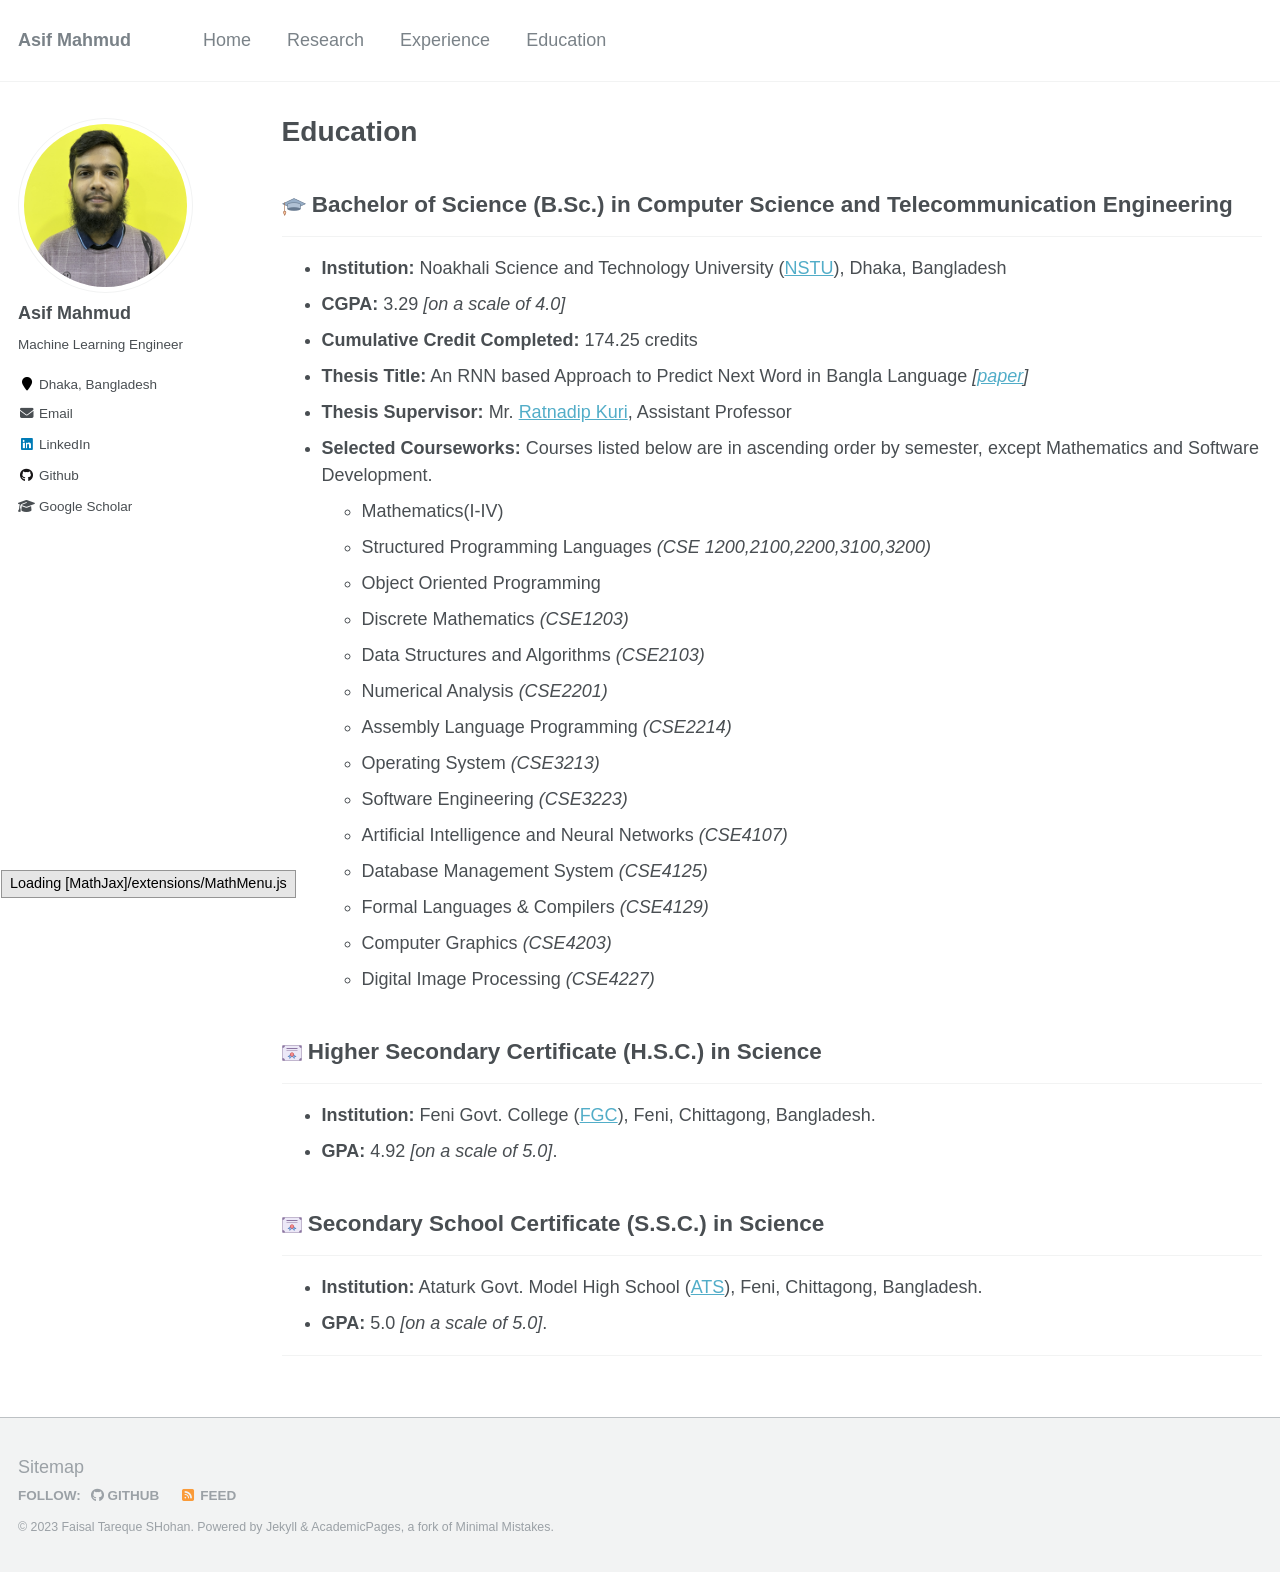
==== commit 5f68902f: "changes" ====
--- a/education.html
+++ b/education.html
@@ -48,6 +48,8 @@
     />
     <meta http-equiv="cleartype" content="on" />
     <!-- start custom head snippets -->
+    <link rel="stylesheet" href="https://cdnjs.cloudflare.com/ajax/libs/font-awesome/6.5.1/css/all.min.css" integrity="sha512-DTOQO9RWCH3ppGqcWaEA1BIZOC6xxalwEsw9c2QQeAIftl+Vegovlnee1c9QX4TctnWMn13TZye+giMm8e2LwA==" crossorigin="anonymous" referrerpolicy="no-referrer" />
+
     <link
       rel="apple-touch-icon"
       sizes="57x57"
@@ -942,12 +944,6 @@
           <li><strong>GPA:</strong> 5.0 <em>[on a scale of 5.0]</em>.</li>
         </ul>
         <hr />
-        <p>
-          <a href="https://asif-mahmud-am.github.io/education.html"
-            ><img
-              src="./Education - Asif Mahmud_files/up-arrow-emoji.png" /></a
-          ><a href="https://asif-mahmud-am.github.io/education.html">Top</a>
-        </p>
       </div>
     </div>
     <div class="page__footer">
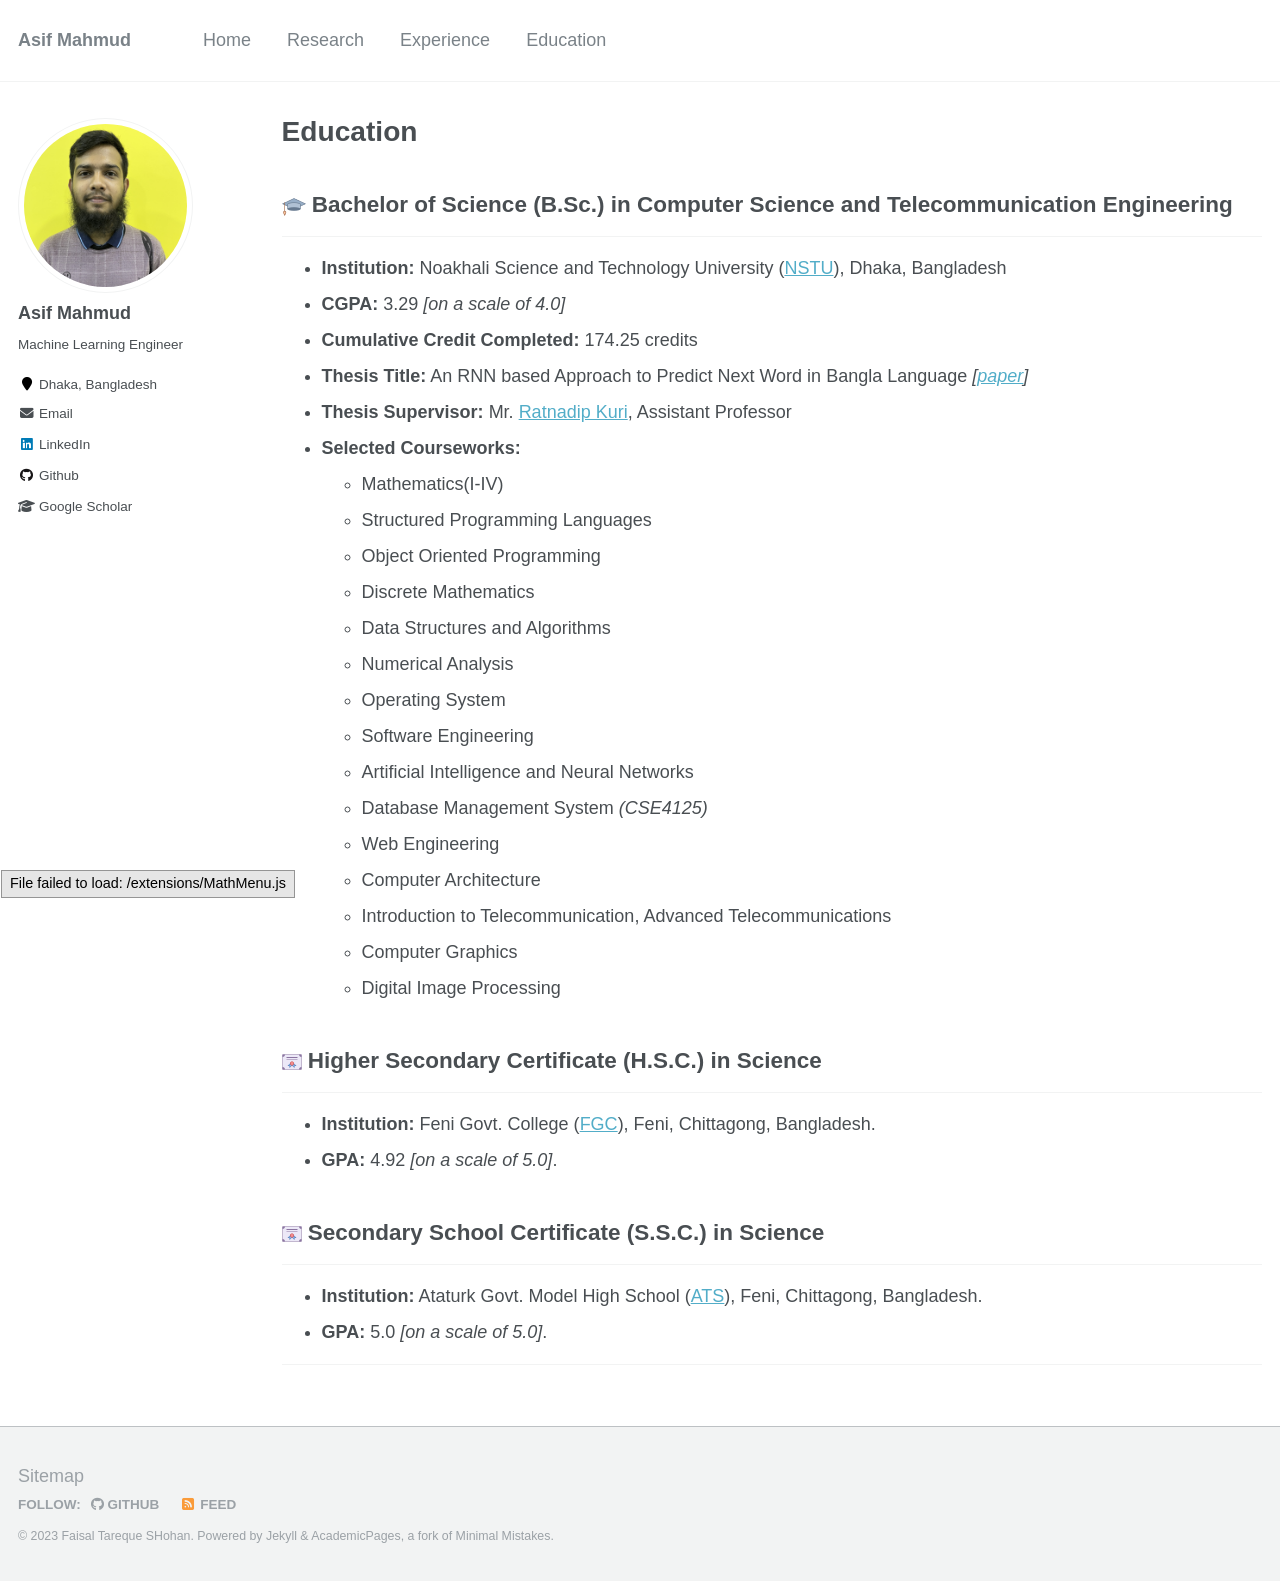
==== commit d8b5bb5b: "changes" ====
--- a/education.html
+++ b/education.html
@@ -4,7 +4,7 @@
   <head>
     <meta http-equiv="Content-Type" content="text/html; charset=UTF-8" />
     <!-- begin SEO -->
-    <title>Education - Faisal Tareque Shohan</title>
+    <title>Education - Asif Mahmud</title>
     <meta property="og:locale" content="en-US" />
     <meta property="og:site_name" content="Asif Mahmud" />
     <meta property="og:title" content="Education" />
@@ -21,7 +21,7 @@
       {
         "@context": "http://schema.org",
         "@type": "Person",
-        "name": "Faisal Tareque SHohan",
+        "name": "Asif Mahmud",
         "url": "https://asif-mahmud-am.github.io",
         "sameAs": null
       }
@@ -886,30 +886,25 @@
             >, Assistant Professor
           </li>
           <li>
-            <strong>Selected Courseworks:</strong> Courses listed below are in
-            ascending order by semester, except Mathematics and Software
-            Development.
+            <strong>Selected Courseworks:</strong>
             <ul>
               <li>Mathematics(I-IV)</li>
               <li>
                 Structured Programming Languages
-                <em>(CSE 1200,2100,2200,3100,3200)</em>
               </li>
               <li>Object Oriented Programming</li>
-              <li>Discrete Mathematics <em>(CSE1203)</em></li>
-              <li>Data Structures and Algorithms <em>(CSE2103)</em></li>
-              <li>Numerical Analysis <em>(CSE2201)</em></li>
-              <li>Assembly Language Programming <em>(CSE2214)</em></li>
-              <li>Operating System <em>(CSE3213)</em></li>
-              <li>
-                Software Engineering
-                <em>(CSE3223)</em>
-              </li>
-              <li>Artificial Intelligence and Neural Networks <em>(CSE4107)</em></li>
+              <li>Discrete Mathematics </li>
+              <li>Data Structures and Algorithms </li>
+              <li>Numerical Analysis </li>
+              <li>Operating System </li>
+              <li>Software Engineering </li>
+              <li>Artificial Intelligence and Neural Networks </li>
               <li>Database Management System <em>(CSE4125)</em></li>
-              <li>Formal Languages &amp; Compilers <em>(CSE4129)</em></li>
-              <li>Computer Graphics <em>(CSE4203)</em></li>
-              <li>Digital Image Processing <em>(CSE4227)</em></li>
+              <li>Web Engineering </li>
+              <li>Computer Architecture</em></li>
+              <li>Introduction to Telecommunication, Advanced Telecommunications</em></li>
+              <li>Computer Graphics </li>
+              <li>Digital Image Processing </li>
             </ul>
           </li>
         </ul>
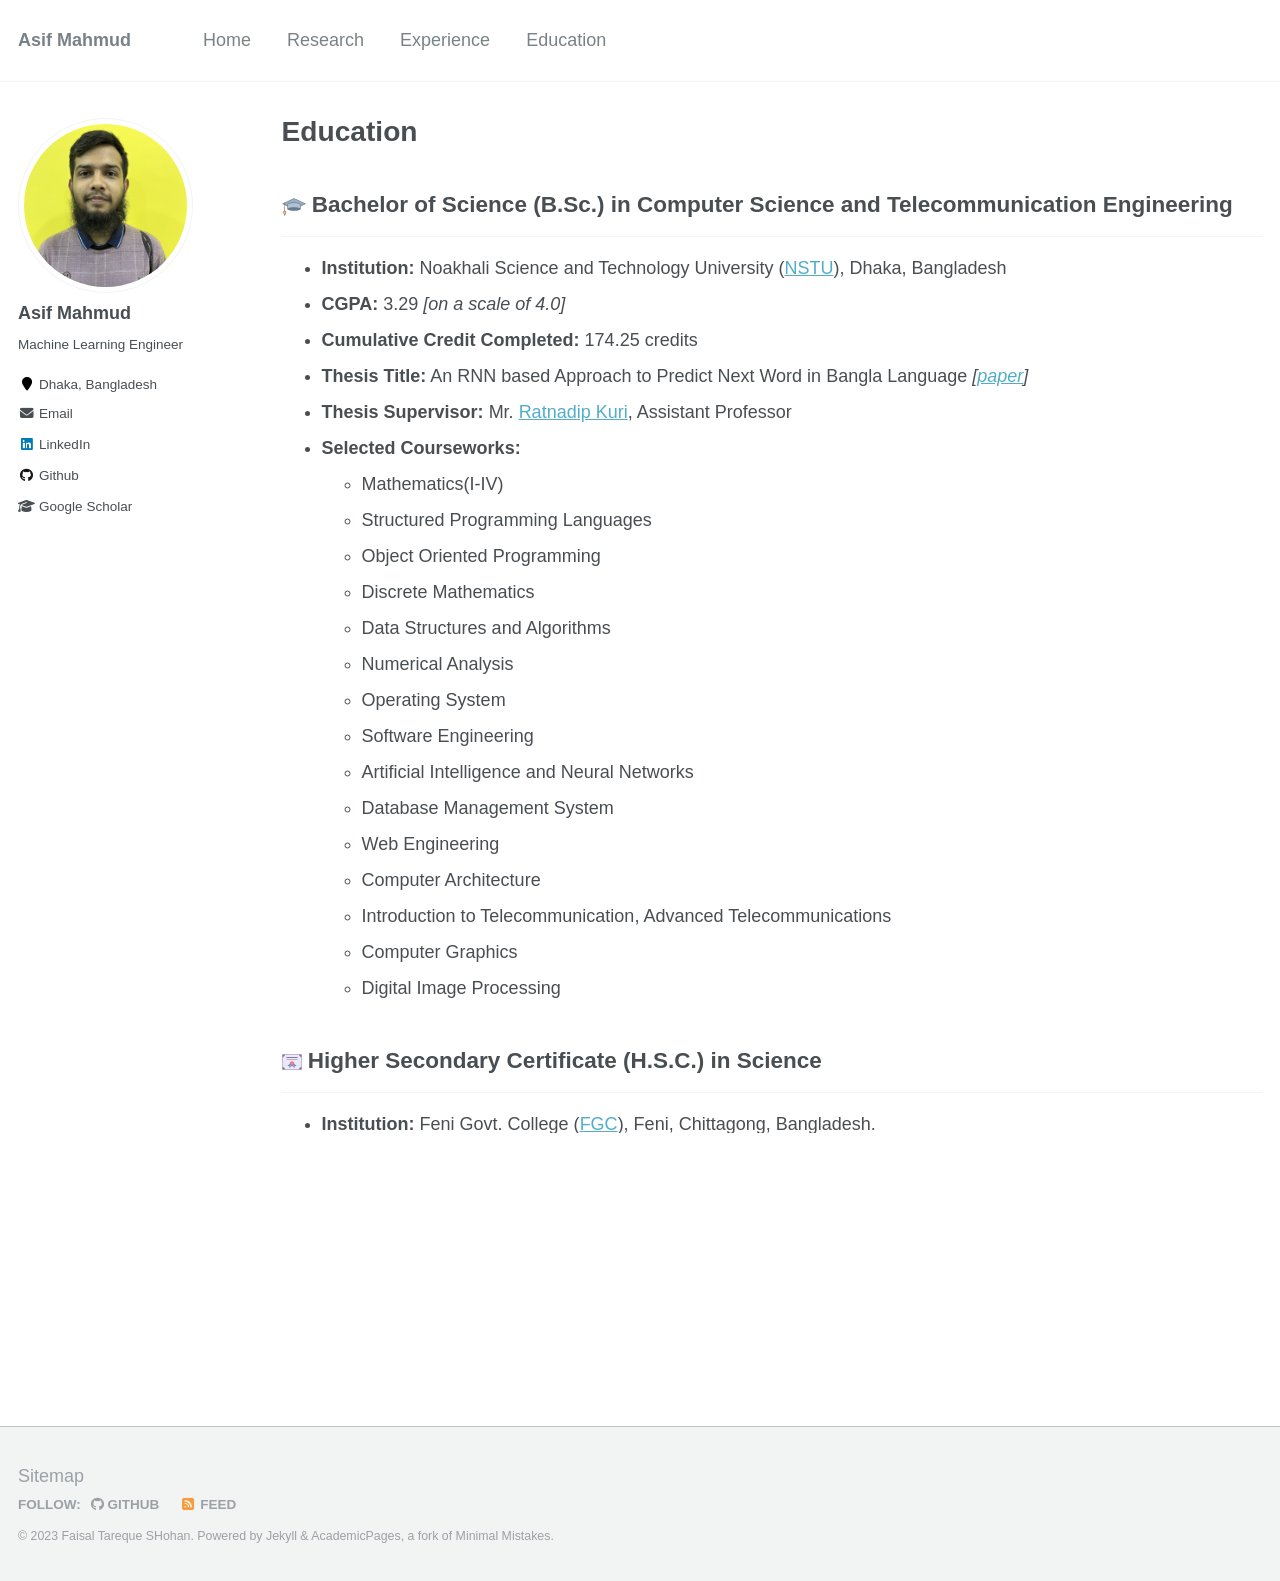
==== commit 64ca6d70: "changes" ====
--- a/education.html
+++ b/education.html
@@ -899,7 +899,7 @@
               <li>Operating System </li>
               <li>Software Engineering </li>
               <li>Artificial Intelligence and Neural Networks </li>
-              <li>Database Management System <em>(CSE4125)</em></li>
+              <li>Database Management System </li>
               <li>Web Engineering </li>
               <li>Computer Architecture</em></li>
               <li>Introduction to Telecommunication, Advanced Telecommunications</em></li>
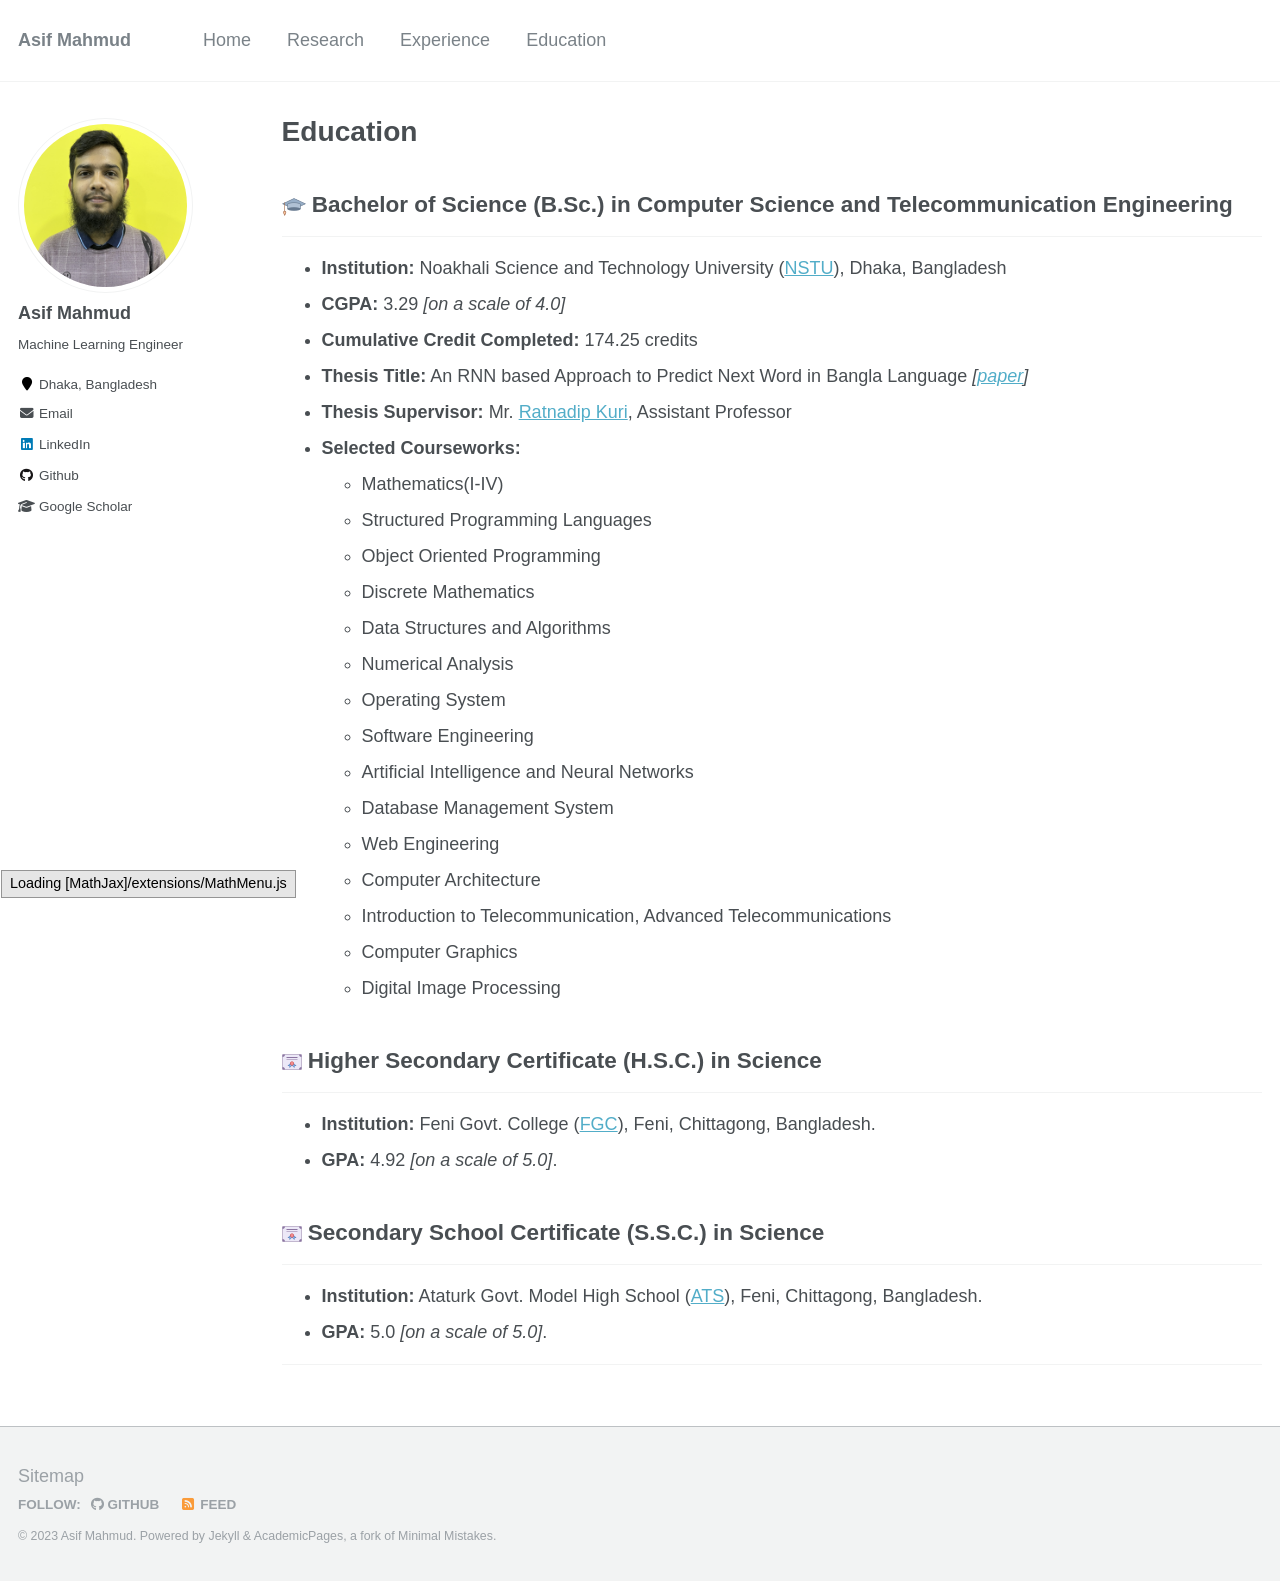
==== commit c126c85e: "changes" ====
--- a/education.html
+++ b/education.html
@@ -963,7 +963,7 @@
           </ul>
         </div>
         <div class="page__footer-copyright">
-          © 2023 Faisal Tareque SHohan. Powered by
+          © 2023 Asif Mahmud. Powered by
           <a href="http://jekyllrb.com/" rel="nofollow">Jekyll</a> &amp;
           <a href="https://github.com/academicpages/academicpages.github.io"
             >AcademicPages</a
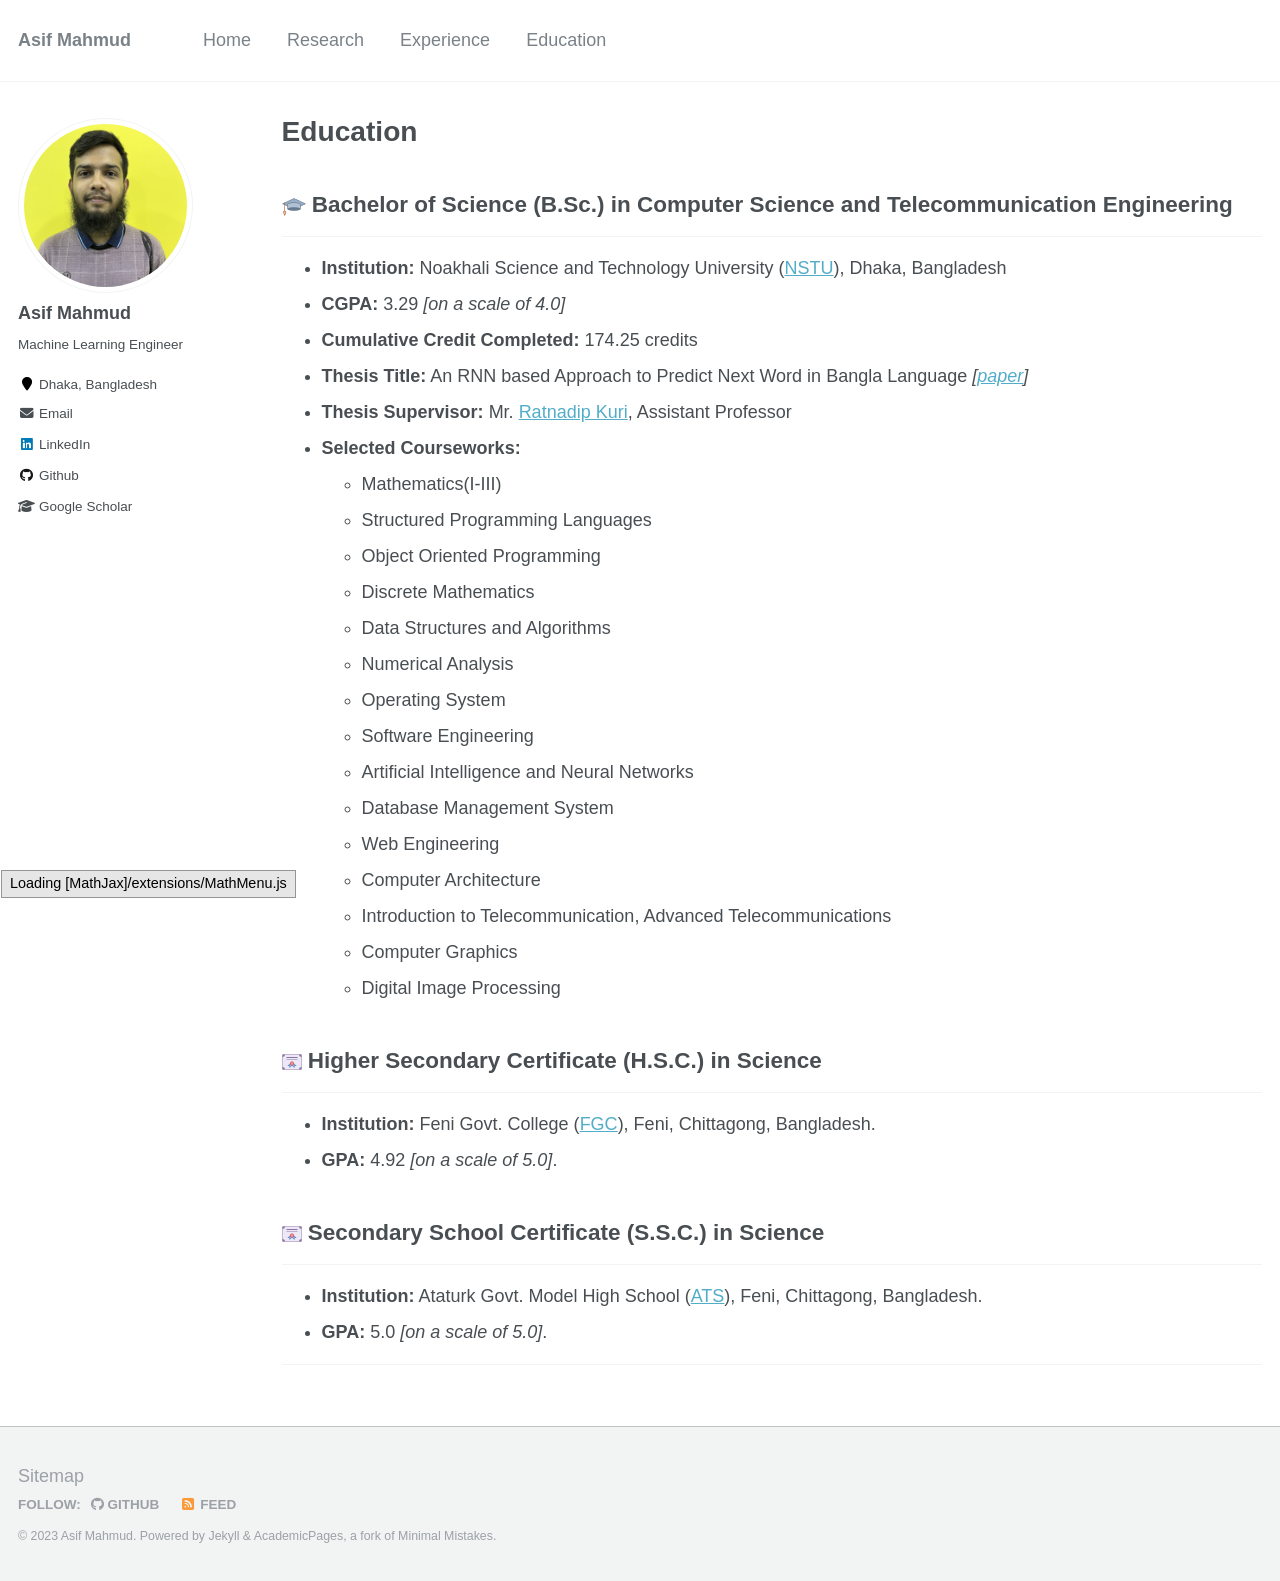
==== commit 6bbc57dd: "update" ====
--- a/education.html
+++ b/education.html
@@ -888,7 +888,7 @@
           <li>
             <strong>Selected Courseworks:</strong>
             <ul>
-              <li>Mathematics(I-IV)</li>
+              <li>Mathematics(I-III)</li>
               <li>
                 Structured Programming Languages
               </li>
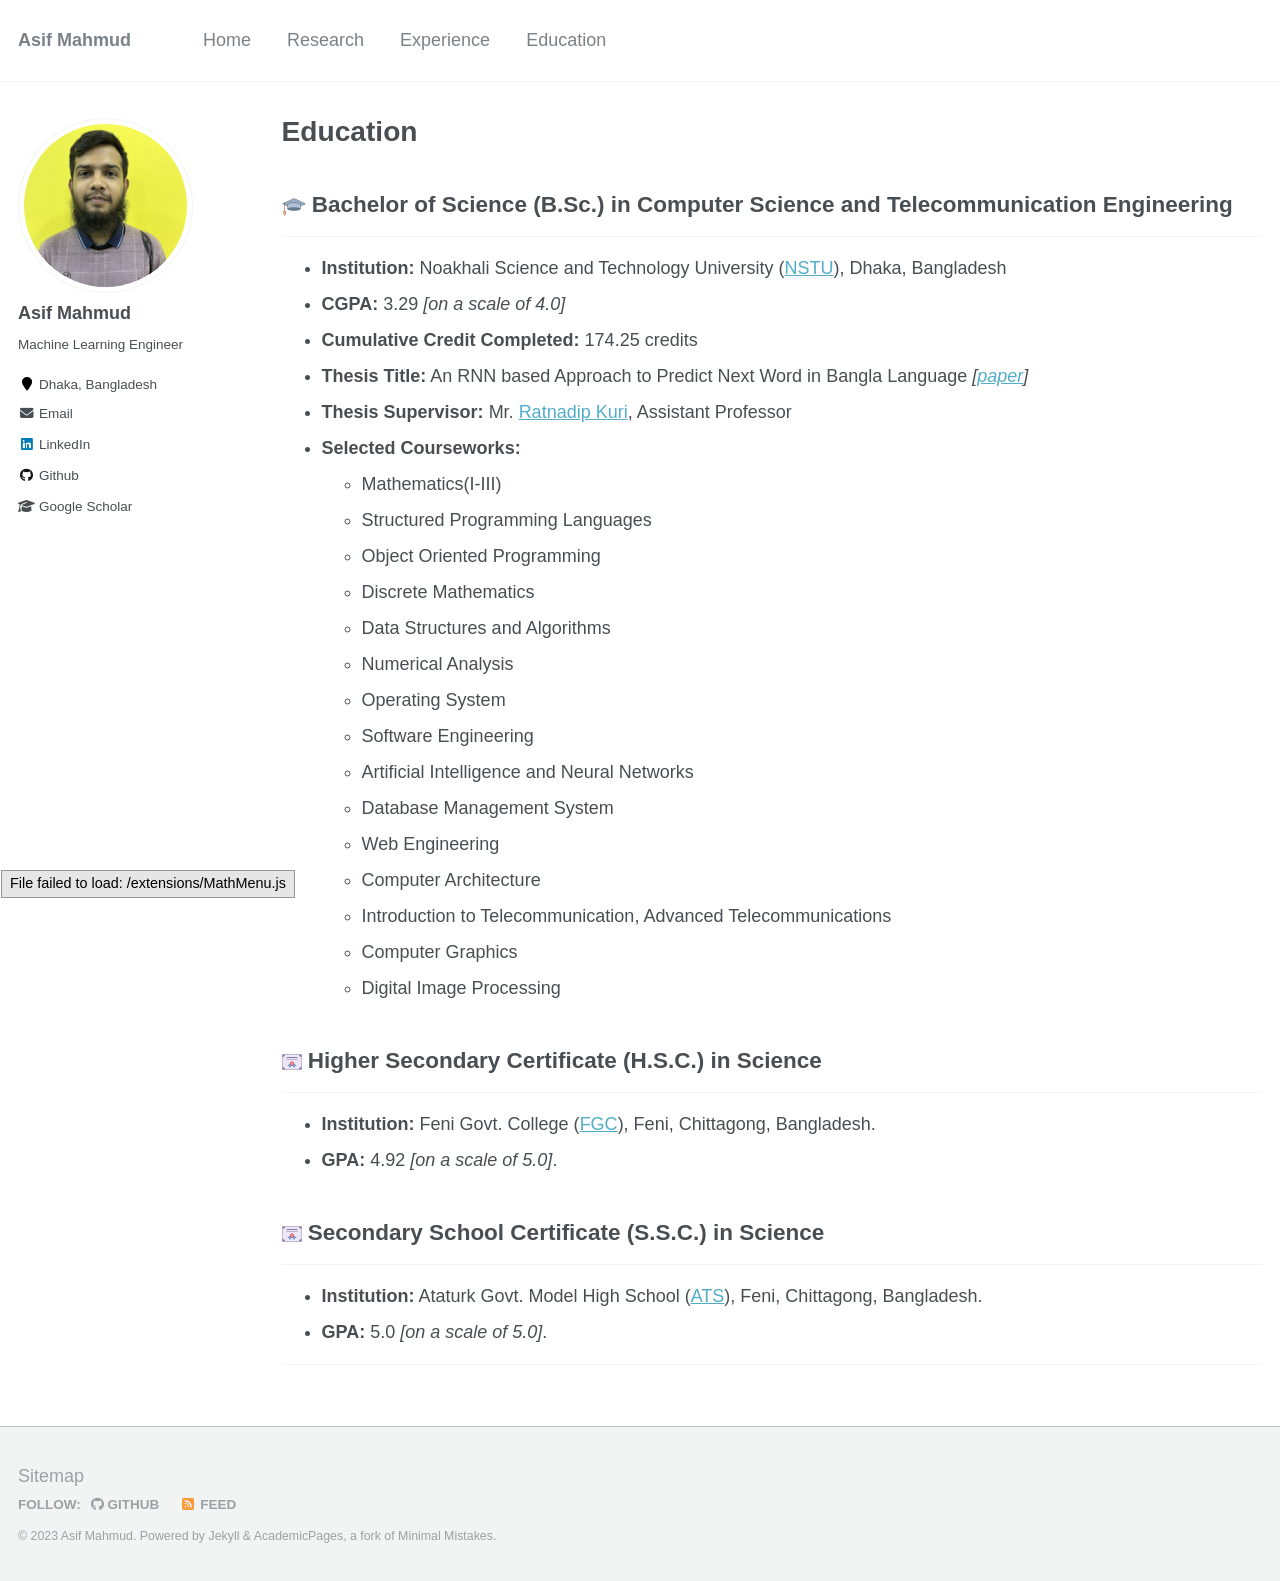
==== commit 31dc346a: "Update education.html" ====
--- a/education.html
+++ b/education.html
@@ -837,7 +837,7 @@
                 </li>
                 <li>
                   <a
-                    href="https://scholar.google.com/citations?user=VaoBaeAAAAAJ&hl=en&oi=sra"
+                    href="https://scholar.google.com/citations?user=bW9xJqEAAAAJ&hl=en"
                     ><i class="fas fa-fw fa-graduation-cap"></i> Google Scholar</a
                   >
                 </li>
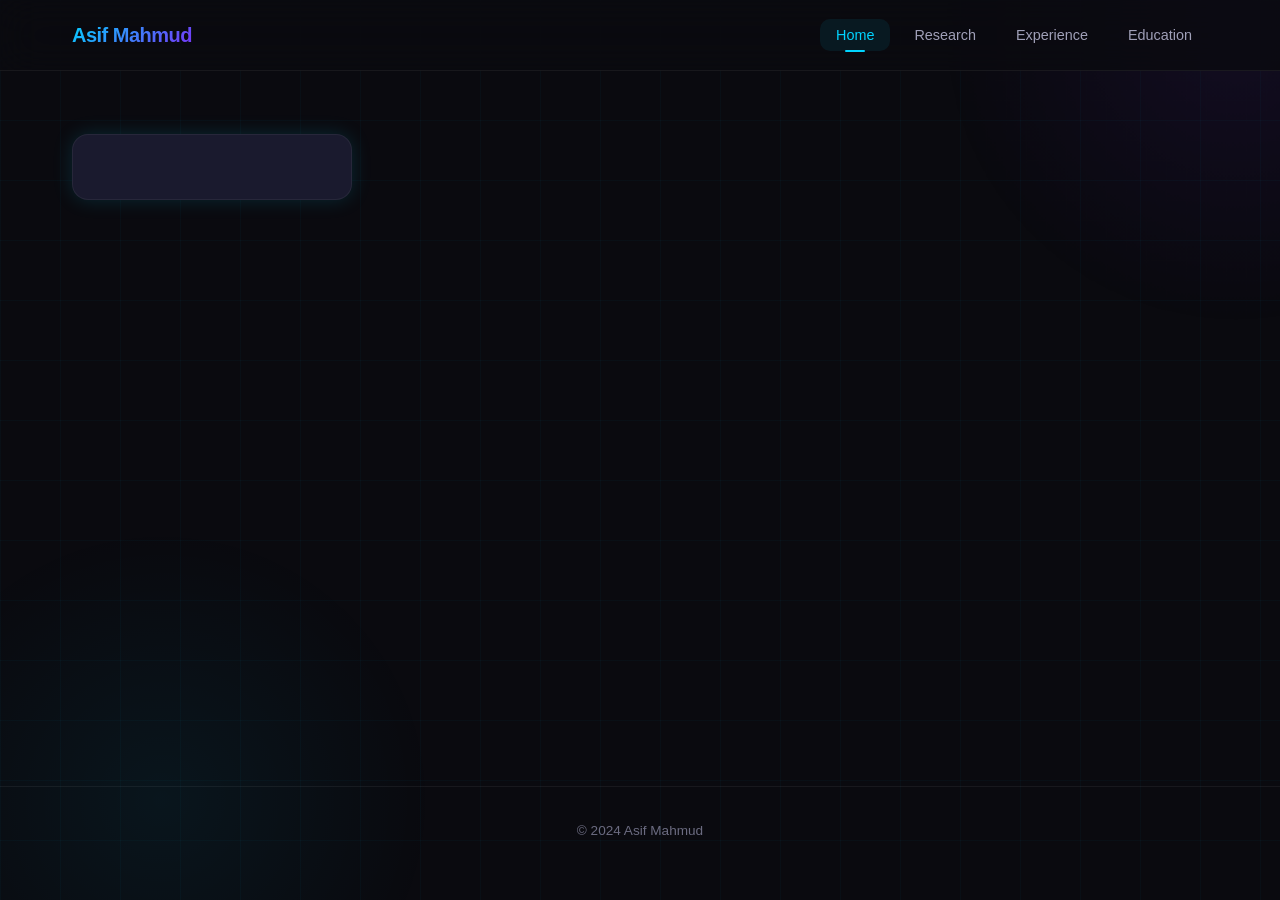
==== commit a586981f: "renovate my portfolio website" ====
--- a/education.html
+++ b/education.html
@@ -1,1004 +1,11 @@
 <!DOCTYPE html>
-<!-- saved from url=(0042)https://asif-mahmud-am.github.io/education.html/ -->
-<html lang="en" class="js">
-  <head>
-    <meta http-equiv="Content-Type" content="text/html; charset=UTF-8" />
-    <!-- begin SEO -->
-    <title>Education - Asif Mahmud</title>
-    <meta property="og:locale" content="en-US" />
-    <meta property="og:site_name" content="Asif Mahmud" />
-    <meta property="og:title" content="Education" />
-    <link rel="canonical" href="https://asif-mahmud-am.github.io/education.html" />
-    <meta
-      property="og:url"
-      content="https://asif-mahmud-am.github.io/education.html"
-    />
-    <script
-      async=""
-      src="./Education - Asif Mahmud_files/analytics.js.download"
-    ></script>
-    <script type="application/ld+json">
-      {
-        "@context": "http://schema.org",
-        "@type": "Person",
-        "name": "Asif Mahmud",
-        "url": "https://asif-mahmud-am.github.io",
-        "sameAs": null
-      }
-    </script>
-    <!-- end SEO -->
-    <link
-      href="https://asif-mahmud-am.github.io/feed.xml"
-      type="application/atom+xml"
-      rel="alternate"
-      title="Asif Mahmud Feed"
-    />
-    <!-- http://t.co/dKP3o1e -->
-    <meta name="HandheldFriendly" content="True" />
-    <meta name="MobileOptimized" content="320" />
-    <meta name="viewport" content="width=device-width, initial-scale=1.0" />
-    <script>
-      document.documentElement.className =
-        document.documentElement.className.replace(/\bno-js\b/g, "") + " js ";
-    </script>
-    <!-- For all browsers -->
-    <link
-      rel="stylesheet"
-      href="./Education - Asif Mahmud_files/main.css"
-    />
-    <meta http-equiv="cleartype" content="on" />
-    <!-- start custom head snippets -->
-    <link rel="stylesheet" href="https://cdnjs.cloudflare.com/ajax/libs/font-awesome/6.5.1/css/all.min.css" integrity="sha512-DTOQO9RWCH3ppGqcWaEA1BIZOC6xxalwEsw9c2QQeAIftl+Vegovlnee1c9QX4TctnWMn13TZye+giMm8e2LwA==" crossorigin="anonymous" referrerpolicy="no-referrer" />
-
-    <link
-      rel="apple-touch-icon"
-      sizes="57x57"
-      href="https://asif-mahmud-am.github.io/images/apple-touch-icon-57x57.png?v=M44lzPylqQ"
-    />
-    <link
-      rel="apple-touch-icon"
-      sizes="60x60"
-      href="https://asif-mahmud-am.github.io/images/apple-touch-icon-60x60.png?v=M44lzPylqQ"
-    />
-    <link
-      rel="apple-touch-icon"
-      sizes="72x72"
-      href="https://asif-mahmud-am.github.io/images/apple-touch-icon-72x72.png?v=M44lzPylqQ"
-    />
-    <link
-      rel="apple-touch-icon"
-      sizes="76x76"
-      href="https://asif-mahmud-am.github.io/images/apple-touch-icon-76x76.png?v=M44lzPylqQ"
-    />
-    <link
-      rel="apple-touch-icon"
-      sizes="114x114"
-      href="https://asif-mahmud-am.github.io/images/apple-touch-icon-114x114.png?v=M44lzPylqQ"
-    />
-    <link
-      rel="apple-touch-icon"
-      sizes="120x120"
-      href="https://asif-mahmud-am.github.io/images/apple-touch-icon-120x120.png?v=M44lzPylqQ"
-    />
-    <link
-      rel="apple-touch-icon"
-      sizes="144x144"
-      href="https://asif-mahmud-am.github.io/images/apple-touch-icon-144x144.png?v=M44lzPylqQ"
-    />
-    <link
-      rel="apple-touch-icon"
-      sizes="152x152"
-      href="https://asif-mahmud-am.github.io/images/apple-touch-icon-152x152.png?v=M44lzPylqQ"
-    />
-    <link
-      rel="apple-touch-icon"
-      sizes="180x180"
-      href="https://asif-mahmud-am.github.io/images/apple-touch-icon-180x180.png?v=M44lzPylqQ"
-    />
-    <link
-      rel="icon"
-      type="image/png"
-      href="https://asif-mahmud-am.github.io/images/favicon-32x32.png?v=M44lzPylqQ"
-      sizes="32x32"
-    />
-    <link
-      rel="icon"
-      type="image/png"
-      href="https://asif-mahmud-am.github.io/images/android-chrome-192x192.png?v=M44lzPylqQ"
-      sizes="192x192"
-    />
-    <link
-      rel="icon"
-      type="image/png"
-      href="https://asif-mahmud-am.github.io/images/favicon-96x96.png?v=M44lzPylqQ"
-      sizes="96x96"
-    />
-    <link
-      rel="icon"
-      type="image/png"
-      href="https://asif-mahmud-am.github.io/images/favicon-16x16.png?v=M44lzPylqQ"
-      sizes="16x16"
-    />
-    <link
-      rel="manifest"
-      href="https://asif-mahmud-am.github.io/images/manifest.json?v=M44lzPylqQ"
-    />
-    <link
-      rel="mask-icon"
-      href="https://asif-mahmud-am.github.io/images/safari-pinned-tab.svg?v=M44lzPylqQ"
-      color="#000000"
-    />
-    <link
-      rel="shortcut icon"
-      href="https://asif-mahmud-am.github.io/images/favicon.ico?v=M44lzPylqQ"
-    />
-    <meta name="msapplication-TileColor" content="#000000" />
-    <meta
-      name="msapplication-TileImage"
-      content="https://asif-mahmud-am.github.io/images/mstile-144x144.png?v=M44lzPylqQ"
-    />
-    <meta
-      name="msapplication-config"
-      content="https://asif-mahmud-am.github.io/images/browserconfig.xml?v=M44lzPylqQ"
-    />
-    <meta name="theme-color" content="#ffffff" />
-    <link
-      rel="stylesheet"
-      href="./Education - Asif Mahmud_files/academicons.css"
-    />
-    <script type="text/x-mathjax-config;executed=true">
-      MathJax.Hub.Config({ TeX: { equationNumbers: { autoNumber: "all" } } });
-    </script>
-    <script type="text/x-mathjax-config;executed=true">
-      MathJax.Hub.Config({ tex2jax: { inlineMath: [ ['$','$'], ["\\(","\\)"] ], processEscapes: true } });
-    </script>
-    <script
-      src="./Education - Asif Mahmud_files/latest.js.download"
-      async=""
-    ></script>
-    <!-- end custom head snippets -->
-    <style id="fit-vids-style">
-      .fluid-width-video-wrapper {
-        width: 100%;
-        position: relative;
-        padding: 0;
-      }
-      .fluid-width-video-wrapper iframe,
-      .fluid-width-video-wrapper object,
-      .fluid-width-video-wrapper embed {
-        position: absolute;
-        top: 0;
-        left: 0;
-        width: 100%;
-        height: 100%;
-      }
-    </style>
-    <script
-      type="text/javascript"
-      async=""
-      src="./Education - Asif Mahmud_files/MathJax.js.download"
-    ></script>
-    <style type="text/css">
-      .MathJax_Hover_Frame {
-        border-radius: 0.25em;
-        -webkit-border-radius: 0.25em;
-        -moz-border-radius: 0.25em;
-        -khtml-border-radius: 0.25em;
-        box-shadow: 0px 0px 15px #83a;
-        -webkit-box-shadow: 0px 0px 15px #83a;
-        -moz-box-shadow: 0px 0px 15px #83a;
-        -khtml-box-shadow: 0px 0px 15px #83a;
-        border: 1px solid #a6d !important;
-        display: inline-block;
-        position: absolute;
-      }
-      .MathJax_Menu_Button .MathJax_Hover_Arrow {
-        position: absolute;
-        cursor: pointer;
-        display: inline-block;
-        border: 2px solid #aaa;
-        border-radius: 4px;
-        -webkit-border-radius: 4px;
-        -moz-border-radius: 4px;
-        -khtml-border-radius: 4px;
-        font-family: "Courier New", Courier;
-        font-size: 9px;
-        color: #f0f0f0;
-      }
-      .MathJax_Menu_Button .MathJax_Hover_Arrow span {
-        display: block;
-        background-color: #aaa;
-        border: 1px solid;
-        border-radius: 3px;
-        line-height: 0;
-        padding: 4px;
-      }
-      .MathJax_Hover_Arrow:hover {
-        color: white !important;
-        border: 2px solid #ccc !important;
-      }
-      .MathJax_Hover_Arrow:hover span {
-        background-color: #ccc !important;
-      }
-    </style>
-    <style type="text/css">
-      #MathJax_About {
-        position: fixed;
-        left: 50%;
-        width: auto;
-        text-align: center;
-        border: 3px outset;
-        padding: 1em 2em;
-        background-color: #dddddd;
-        color: black;
-        cursor: default;
-        font-family: message-box;
-        font-size: 120%;
-        font-style: normal;
-        text-indent: 0;
-        text-transform: none;
-        line-height: normal;
-        letter-spacing: normal;
-        word-spacing: normal;
-        word-wrap: normal;
-        white-space: nowrap;
-        float: none;
-        z-index: 201;
-        border-radius: 15px;
-        -webkit-border-radius: 15px;
-        -moz-border-radius: 15px;
-        -khtml-border-radius: 15px;
-        box-shadow: 0px 10px 20px #808080;
-        -webkit-box-shadow: 0px 10px 20px #808080;
-        -moz-box-shadow: 0px 10px 20px #808080;
-        -khtml-box-shadow: 0px 10px 20px #808080;
-        filter: progid:DXImageTransform.Microsoft.dropshadow(OffX=2, OffY=2, Color='gray', Positive='true');
-      }
-      #MathJax_About.MathJax_MousePost {
-        outline: none;
-      }
-      .MathJax_Menu {
-        position: absolute;
-        background-color: white;
-        color: black;
-        width: auto;
-        padding: 2px;
-        border: 1px solid #cccccc;
-        margin: 0;
-        cursor: default;
-        font: menu;
-        text-align: left;
-        text-indent: 0;
-        text-transform: none;
-        line-height: normal;
-        letter-spacing: normal;
-        word-spacing: normal;
-        word-wrap: normal;
-        white-space: nowrap;
-        float: none;
-        z-index: 201;
-        box-shadow: 0px 10px 20px #808080;
-        -webkit-box-shadow: 0px 10px 20px #808080;
-        -moz-box-shadow: 0px 10px 20px #808080;
-        -khtml-box-shadow: 0px 10px 20px #808080;
-        filter: progid:DXImageTransform.Microsoft.dropshadow(OffX=2, OffY=2, Color='gray', Positive='true');
-      }
-      .MathJax_MenuItem {
-        padding: 2px 2em;
-        background: transparent;
-      }
-      .MathJax_MenuArrow {
-        position: absolute;
-        right: 0.5em;
-        padding-top: 0.25em;
-        color: #666666;
-        font-size: 0.75em;
-      }
-      .MathJax_MenuActive .MathJax_MenuArrow {
-        color: white;
-      }
-      .MathJax_MenuArrow.RTL {
-        left: 0.5em;
-        right: auto;
-      }
-      .MathJax_MenuCheck {
-        position: absolute;
-        left: 0.7em;
-      }
-      .MathJax_MenuCheck.RTL {
-        right: 0.7em;
-        left: auto;
-      }
-      .MathJax_MenuRadioCheck {
-        position: absolute;
-        left: 1em;
-      }
-      .MathJax_MenuRadioCheck.RTL {
-        right: 1em;
-        left: auto;
-      }
-      .MathJax_MenuLabel {
-        padding: 2px 2em 4px 1.33em;
-        font-style: italic;
-      }
-      .MathJax_MenuRule {
-        border-top: 1px solid #cccccc;
-        margin: 4px 1px 0px;
-      }
-      .MathJax_MenuDisabled {
-        color: GrayText;
-      }
-      .MathJax_MenuActive {
-        background-color: Highlight;
-        color: HighlightText;
-      }
-      .MathJax_MenuDisabled:focus,
-      .MathJax_MenuLabel:focus {
-        background-color: #e8e8e8;
-      }
-      .MathJax_ContextMenu:focus {
-        outline: none;
-      }
-      .MathJax_ContextMenu .MathJax_MenuItem:focus {
-        outline: none;
-      }
-      #MathJax_AboutClose {
-        top: 0.2em;
-        right: 0.2em;
-      }
-      .MathJax_Menu .MathJax_MenuClose {
-        top: -10px;
-        left: -10px;
-      }
-      .MathJax_MenuClose {
-        position: absolute;
-        cursor: pointer;
-        display: inline-block;
-        border: 2px solid #aaa;
-        border-radius: 18px;
-        -webkit-border-radius: 18px;
-        -moz-border-radius: 18px;
-        -khtml-border-radius: 18px;
-        font-family: "Courier New", Courier;
-        font-size: 24px;
-        color: #f0f0f0;
-      }
-      .MathJax_MenuClose span {
-        display: block;
-        background-color: #aaa;
-        border: 1.5px solid;
-        border-radius: 18px;
-        -webkit-border-radius: 18px;
-        -moz-border-radius: 18px;
-        -khtml-border-radius: 18px;
-        line-height: 0;
-        padding: 8px 0 6px;
-      }
-      .MathJax_MenuClose:hover {
-        color: white !important;
-        border: 2px solid #ccc !important;
-      }
-      .MathJax_MenuClose:hover span {
-        background-color: #ccc !important;
-      }
-      .MathJax_MenuClose:hover:focus {
-        outline: none;
-      }
-    </style>
-    <style type="text/css">
-      .MathJax_Preview .MJXf-math {
-        color: inherit !important;
-      }
-    </style>
-    <style type="text/css">
-      .MJX_Assistive_MathML {
-        position: absolute !important;
-        top: 0;
-        left: 0;
-        clip: rect(1px, 1px, 1px, 1px);
-        padding: 1px 0 0 0 !important;
-        border: 0 !important;
-        height: 1px !important;
-        width: 1px !important;
-        overflow: hidden !important;
-        display: block !important;
-        -webkit-touch-callout: none;
-        -webkit-user-select: none;
-        -khtml-user-select: none;
-        -moz-user-select: none;
-        -ms-user-select: none;
-        user-select: none;
-      }
-      .MJX_Assistive_MathML.MJX_Assistive_MathML_Block {
-        width: 100% !important;
-      }
-    </style>
-    <style type="text/css">
-      #MathJax_Zoom {
-        position: absolute;
-        background-color: #f0f0f0;
-        overflow: auto;
-        display: block;
-        z-index: 301;
-        padding: 0.5em;
-        border: 1px solid black;
-        margin: 0;
-        font-weight: normal;
-        font-style: normal;
-        text-align: left;
-        text-indent: 0;
-        text-transform: none;
-        line-height: normal;
-        letter-spacing: normal;
-        word-spacing: normal;
-        word-wrap: normal;
-        white-space: nowrap;
-        float: none;
-        -webkit-box-sizing: content-box;
-        -moz-box-sizing: content-box;
-        box-sizing: content-box;
-        box-shadow: 5px 5px 15px #aaaaaa;
-        -webkit-box-shadow: 5px 5px 15px #aaaaaa;
-        -moz-box-shadow: 5px 5px 15px #aaaaaa;
-        -khtml-box-shadow: 5px 5px 15px #aaaaaa;
-        filter: progid:DXImageTransform.Microsoft.dropshadow(OffX=2, OffY=2, Color='gray', Positive='true');
-      }
-      #MathJax_ZoomOverlay {
-        position: absolute;
-        left: 0;
-        top: 0;
-        z-index: 300;
-        display: inline-block;
-        width: 100%;
-        height: 100%;
-        border: 0;
-        padding: 0;
-        margin: 0;
-        background-color: white;
-        opacity: 0;
-        filter: alpha(opacity=0);
-      }
-      #MathJax_ZoomFrame {
-        position: relative;
-        display: inline-block;
-        height: 0;
-        width: 0;
-      }
-      #MathJax_ZoomEventTrap {
-        position: absolute;
-        left: 0;
-        top: 0;
-        z-index: 302;
-        display: inline-block;
-        border: 0;
-        padding: 0;
-        margin: 0;
-        background-color: white;
-        opacity: 0;
-        filter: alpha(opacity=0);
-      }
-    </style>
-    <style type="text/css">
-      .MathJax_Preview {
-        color: #888;
-      }
-      #MathJax_Message {
-        position: fixed;
-        left: 1em;
-        bottom: 1.5em;
-        background-color: #e6e6e6;
-        border: 1px solid #959595;
-        margin: 0px;
-        padding: 2px 8px;
-        z-index: 102;
-        color: black;
-        font-size: 80%;
-        width: auto;
-        white-space: nowrap;
-      }
-      #MathJax_MSIE_Frame {
-        position: absolute;
-        top: 0;
-        left: 0;
-        width: 0px;
-        z-index: 101;
-        border: 0px;
-        margin: 0px;
-        padding: 0px;
-      }
-      .MathJax_Error {
-        color: #cc0000;
-        font-style: italic;
-      }
-    </style>
-    <style type="text/css">
-      .MJXp-script {
-        font-size: 0.8em;
-      }
-      .MJXp-right {
-        -webkit-transform-origin: right;
-        -moz-transform-origin: right;
-        -ms-transform-origin: right;
-        -o-transform-origin: right;
-        transform-origin: right;
-      }
-      .MJXp-bold {
-        font-weight: bold;
-      }
-      .MJXp-italic {
-        font-style: italic;
-      }
-      .MJXp-scr {
-        font-family: MathJax_Script, "Times New Roman", Times, STIXGeneral,
-          serif;
-      }
-      .MJXp-frak {
-        font-family: MathJax_Fraktur, "Times New Roman", Times, STIXGeneral,
-          serif;
-      }
-      .MJXp-sf {
-        font-family: MathJax_SansSerif, "Times New Roman", Times, STIXGeneral,
-          serif;
-      }
-      .MJXp-cal {
-        font-family: MathJax_Caligraphic, "Times New Roman", Times, STIXGeneral,
-          serif;
-      }
-      .MJXp-mono {
-        font-family: MathJax_Typewriter, "Times New Roman", Times, STIXGeneral,
-          serif;
-      }
-      .MJXp-largeop {
-        font-size: 150%;
-      }
-      .MJXp-largeop.MJXp-int {
-        vertical-align: -0.2em;
-      }
-      .MJXp-math {
-        display: inline-block;
-        line-height: 1.2;
-        text-indent: 0;
-        font-family: "Times New Roman", Times, STIXGeneral, serif;
-        white-space: nowrap;
-        border-collapse: collapse;
-      }
-      .MJXp-display {
-        display: block;
-        text-align: center;
-        margin: 1em 0;
-      }
-      .MJXp-math span {
-        display: inline-block;
-      }
-      .MJXp-box {
-        display: block !important;
-        text-align: center;
-      }
-      .MJXp-box:after {
-        content: " ";
-      }
-      .MJXp-rule {
-        display: block !important;
-        margin-top: 0.1em;
-      }
-      .MJXp-char {
-        display: block !important;
-      }
-      .MJXp-mo {
-        margin: 0 0.15em;
-      }
-      .MJXp-mfrac {
-        margin: 0 0.125em;
-        vertical-align: 0.25em;
-      }
-      .MJXp-denom {
-        display: inline-table !important;
-        width: 100%;
-      }
-      .MJXp-denom > * {
-        display: table-row !important;
-      }
-      .MJXp-surd {
-        vertical-align: top;
-      }
-      .MJXp-surd > * {
-        display: block !important;
-      }
-      .MJXp-script-box > * {
-        display: table !important;
-        height: 50%;
-      }
-      .MJXp-script-box > * > * {
-        display: table-cell !important;
-        vertical-align: top;
-      }
-      .MJXp-script-box > *:last-child > * {
-        vertical-align: bottom;
-      }
-      .MJXp-script-box > * > * > * {
-        display: block !important;
-      }
-      .MJXp-mphantom {
-        visibility: hidden;
-      }
-      .MJXp-munderover {
-        display: inline-table !important;
-      }
-      .MJXp-over {
-        display: inline-block !important;
-        text-align: center;
-      }
-      .MJXp-over > * {
-        display: block !important;
-      }
-      .MJXp-munderover > * {
-        display: table-row !important;
-      }
-      .MJXp-mtable {
-        vertical-align: 0.25em;
-        margin: 0 0.125em;
-      }
-      .MJXp-mtable > * {
-        display: inline-table !important;
-        vertical-align: middle;
-      }
-      .MJXp-mtr {
-        display: table-row !important;
-      }
-      .MJXp-mtd {
-        display: table-cell !important;
-        text-align: center;
-        padding: 0.5em 0 0 0.5em;
-      }
-      .MJXp-mtr > .MJXp-mtd:first-child {
-        padding-left: 0;
-      }
-      .MJXp-mtr:first-child > .MJXp-mtd {
-        padding-top: 0;
-      }
-      .MJXp-mlabeledtr {
-        display: table-row !important;
-      }
-      .MJXp-mlabeledtr > .MJXp-mtd:first-child {
-        padding-left: 0;
-      }
-      .MJXp-mlabeledtr:first-child > .MJXp-mtd {
-        padding-top: 0;
-      }
-      .MJXp-merror {
-        background-color: #ffff88;
-        color: #cc0000;
-        border: 1px solid #cc0000;
-        padding: 1px 3px;
-        font-style: normal;
-        font-size: 90%;
-      }
-      .MJXp-scale0 {
-        -webkit-transform: scaleX(0);
-        -moz-transform: scaleX(0);
-        -ms-transform: scaleX(0);
-        -o-transform: scaleX(0);
-        transform: scaleX(0);
-      }
-      .MJXp-scale1 {
-        -webkit-transform: scaleX(0.1);
-        -moz-transform: scaleX(0.1);
-        -ms-transform: scaleX(0.1);
-        -o-transform: scaleX(0.1);
-        transform: scaleX(0.1);
-      }
-      .MJXp-scale2 {
-        -webkit-transform: scaleX(0.2);
-        -moz-transform: scaleX(0.2);
-        -ms-transform: scaleX(0.2);
-        -o-transform: scaleX(0.2);
-        transform: scaleX(0.2);
-      }
-      .MJXp-scale3 {
-        -webkit-transform: scaleX(0.3);
-        -moz-transform: scaleX(0.3);
-        -ms-transform: scaleX(0.3);
-        -o-transform: scaleX(0.3);
-        transform: scaleX(0.3);
-      }
-      .MJXp-scale4 {
-        -webkit-transform: scaleX(0.4);
-        -moz-transform: scaleX(0.4);
-        -ms-transform: scaleX(0.4);
-        -o-transform: scaleX(0.4);
-        transform: scaleX(0.4);
-      }
-      .MJXp-scale5 {
-        -webkit-transform: scaleX(0.5);
-        -moz-transform: scaleX(0.5);
-        -ms-transform: scaleX(0.5);
-        -o-transform: scaleX(0.5);
-        transform: scaleX(0.5);
-      }
-      .MJXp-scale6 {
-        -webkit-transform: scaleX(0.6);
-        -moz-transform: scaleX(0.6);
-        -ms-transform: scaleX(0.6);
-        -o-transform: scaleX(0.6);
-        transform: scaleX(0.6);
-      }
-      .MJXp-scale7 {
-        -webkit-transform: scaleX(0.7);
-        -moz-transform: scaleX(0.7);
-        -ms-transform: scaleX(0.7);
-        -o-transform: scaleX(0.7);
-        transform: scaleX(0.7);
-      }
-      .MJXp-scale8 {
-        -webkit-transform: scaleX(0.8);
-        -moz-transform: scaleX(0.8);
-        -ms-transform: scaleX(0.8);
-        -o-transform: scaleX(0.8);
-        transform: scaleX(0.8);
-      }
-      .MJXp-scale9 {
-        -webkit-transform: scaleX(0.9);
-        -moz-transform: scaleX(0.9);
-        -ms-transform: scaleX(0.9);
-        -o-transform: scaleX(0.9);
-        transform: scaleX(0.9);
-      }
-      .MathJax_PHTML .noError {
-        vertical-align: ;
-        font-size: 90%;
-        text-align: left;
-        color: black;
-        padding: 1px 3px;
-        border: 1px solid;
-      }
-    </style>
-  </head>
-  <body>
-    <div id="MathJax_Message" style="display: none"></div>
-    <!--[if lt IE 9
-      ]><div class="notice--danger align-center" style="margin: 0">
-        You are using an <strong>outdated</strong> browser. Please
-        <a href="http://browsehappy.com/">upgrade your browser</a> to improve
-        your experience.
-      </div><!
-    [endif]-->
-    <div class="masthead">
-      <div class="masthead__inner-wrap">
-        <div class="masthead__menu">
-          <nav id="site-nav" class="greedy-nav">
-            <button class="hidden" count="0">
-              <div class="navicon"></div>
-            </button>
-            <ul class="visible-links">
-              <li class="masthead__menu-item masthead__menu-item--lg">
-                <a href="https://asif-mahmud-am.github.io/"
-                  >Asif Mahmud</a
-                >
-              </li>
-              <li class="masthead__menu-item">
-                <a href="https://asif-mahmud-am.github.io/">Home</a>
-              </li>
-              <li class="masthead__menu-item">
-                <a href="https://asif-mahmud-am.github.io/research.html">Research</a>
-              </li>
-              <li class="masthead__menu-item">
-                <a href="https://asif-mahmud-am.github.io/experience.html"
-                  >Experience</a>
-              </li>
-              <li class="masthead__menu-item">
-                <a href="https://asif-mahmud-am.github.io/education.html"
-                  >Education</a
-                >
-              </li>
-            </ul>
-            <ul class="hidden-links hidden"></ul>
-          </nav>
-        </div>
-      </div>
-    </div>
-    <div id="main" role="main">
-      <div class="sidebar sticky">
-        <div itemscope="" itemtype="http://schema.org/Person">
-          <div class="author__avatar">
-            <img
-              src=".\Education - Asif Mahmud_files\asif.jpeg"
-              class="author__avatar"
-              alt="Asif Mahmud"
-            />
-          </div>
-          <div class="author__content">
-            <h3 class="author__name">Asif Mahmud</h3>
-            <p class="author__bio">Machine Learning Engineer</p>
-          </div>
-          <div class="author__urls-wrapper">
-            <button class="btn btn--inverse">Follow</button>
-            <ul class="author__urls social-icons" style="display: block">
-                <li>
-                  <i class="fa fa-fw fa-map-marker" aria-hidden="true"></i> Dhaka,
-                  Bangladesh
-                </li>
-                <li>
-                  <a href="mailto:asifmahmudcste@gmail.com"
-                    ><i class="fas fa-fw fa-envelope" aria-hidden="true"></i>
-                    Email</a
-                  >
-                </li>
-                <li>
-                  <a href="https://www.linkedin.com/in/asif-mahmud-am/"
-                    ><i class="fab fa-fw fa-linkedin" aria-hidden="true"></i>
-                    LinkedIn</a
-                  >
-                </li>
-                <li>
-                  <a href="https://github.com/asif-mahmud-am"
-                    ><i class="fab fa-fw fa-github" aria-hidden="true"></i>
-                    Github</a
-                  >
-                </li>
-                <li>
-                  <a
-                    href="https://scholar.google.com/citations?user=bW9xJqEAAAAJ&hl=en"
-                    ><i class="fas fa-fw fa-graduation-cap"></i> Google Scholar</a
-                  >
-                </li>
-              </ul>
-          </div>
-        </div>
-      </div>
-      <div class="archive">
-        <h1 class="page__title">Education</h1>
-        <h2 id="-bachelor-of-science-bsc-in-computer-science-and-engineering">
-          <img
-            src="./Education - Asif Mahmud_files/graduation-cap.png"
-          />
-          Bachelor of Science (B.Sc.) in Computer Science and Telecommunication Engineering
-        </h2>
-        <hr />
-        <!-- * **Period:** _May 2017 – January 2022_ -->
-        <ul>
-          <li>
-            <strong>Institution:</strong> Noakhali Science and Technology University (<a
-              href="https://nstu.edu.bd/,"
-              title="https://nstu.edu.bd/"
-              >NSTU</a
-            >), Dhaka, Bangladesh
-          </li>
-          <li>
-            <strong>CGPA:</strong> 3.29 <em>[on a scale of 4.0]</em>
-          </li>
-          <li><strong>Cumulative Credit Completed:</strong> 174.25 credits</li>
-          <li>
-            <strong>Thesis Title:</strong> An RNN based Approach to Predict Next Word in Bangla Language
-            <em
-              >[<a
-                href="https://link.springer.com/chapter/10.1007/978-3-031-34619-4_43"
-                title="Paper PDF"
-                >paper</a
-              >]</em
-            >
-          </li>
-          <li>
-            <strong>Thesis Supervisor:</strong> Mr.
-            <a
-              href="https://www.nstu.edu.bd/faculty-member.php?faculty=ratnadip-kuri-yky939"
-              title="Academic Profile"
-              >Ratnadip Kuri</a
-            >, Assistant Professor
-          </li>
-          <li>
-            <strong>Selected Courseworks:</strong>
-            <ul>
-              <li>Mathematics(I-III)</li>
-              <li>
-                Structured Programming Languages
-              </li>
-              <li>Object Oriented Programming</li>
-              <li>Discrete Mathematics </li>
-              <li>Data Structures and Algorithms </li>
-              <li>Numerical Analysis </li>
-              <li>Operating System </li>
-              <li>Software Engineering </li>
-              <li>Artificial Intelligence and Neural Networks </li>
-              <li>Database Management System </li>
-              <li>Web Engineering </li>
-              <li>Computer Architecture</em></li>
-              <li>Introduction to Telecommunication, Advanced Telecommunications</em></li>
-              <li>Computer Graphics </li>
-              <li>Digital Image Processing </li>
-            </ul>
-          </li>
-        </ul>
-        <h2 id="-higher-secondary-certificate-hsc-in-science">
-          <img src="./Education - Asif Mahmud_files/diploma.png" />
-          Higher Secondary Certificate (H.S.C.) in Science
-        </h2>
-        <hr />
-        <!-- * **Period:** _July 2014 – July 2016_ -->
-        <ul>
-          <li>
-            <strong>Institution:</strong> Feni Govt. College (<a
-              href="https://fgc.gov.bd/,"
-              title="https://fgc.gov.bd/"
-              >FGC</a
-            >), Feni, Chittagong, Bangladesh.
-          </li>
-          <li><strong>GPA:</strong> 4.92 <em>[on a scale of 5.0]</em>.</li>
-        </ul>
-        <h2 id="-secondary-school-certificate-ssc-in-science">
-          <img src="./Education - Asif Mahmud_files/diploma.png" />
-          Secondary School Certificate (S.S.C.) in Science
-        </h2>
-        <hr />
-        <!-- * **Period:** _January 2012 – January 2014_ -->
-        <ul>
-          <li>
-            <strong>Institution:</strong> Ataturk Govt. Model High School (<a
-              >ATS</a
-            >), Feni, Chittagong, Bangladesh.
-          </li>
-          <li><strong>GPA:</strong> 5.0 <em>[on a scale of 5.0]</em>.</li>
-        </ul>
-        <hr />
-      </div>
-    </div>
-    <div class="page__footer">
-      <footer>
-        <!-- start custom footer snippets -->
-        <a href="https://asif-mahmud-am.github.io/sitemap/">Sitemap</a>
-        <!-- end custom footer snippets -->
-        <div class="page__footer-follow">
-          <ul class="social-icons">
-            <li><strong>Follow:</strong></li>
-            <li>
-              <a href="http://github.com/faisaltareque"
-                ><i class="fab fa-github" aria-hidden="true"></i> GitHub</a
-              >
-            </li>
-            <li>
-              <a href="https://asif-mahmud-am.github.io/feed.xml"
-                ><i class="fa fa-fw fa-rss-square" aria-hidden="true"></i>
-                Feed</a
-              >
-            </li>
-          </ul>
-        </div>
-        <div class="page__footer-copyright">
-          © 2023 Asif Mahmud. Powered by
-          <a href="http://jekyllrb.com/" rel="nofollow">Jekyll</a> &amp;
-          <a href="https://github.com/academicpages/academicpages.github.io"
-            >AcademicPages</a
-          >, a fork of
-          <a
-            href="https://mademistakes.com/work/minimal-mistakes-jekyll-theme/"
-            rel="nofollow"
-            >Minimal Mistakes</a
-          >.
-        </div>
-      </footer>
-    </div>
-    <script src="./Education - Asif Mahmud_files/main.min.js.download"></script>
-    <script>
-      (function (i, s, o, g, r, a, m) {
-        i["GoogleAnalyticsObject"] = r;
-        (i[r] =
-          i[r] ||
-          function () {
-            (i[r].q = i[r].q || []).push(arguments);
-          }),
-          (i[r].l = 1 * new Date());
-        (a = s.createElement(o)), (m = s.getElementsByTagName(o)[0]);
-        a.async = 1;
-        a.src = g;
-        m.parentNode.insertBefore(a, m);
-      })(
-        window,
-        document,
-        "script",
-        "//www.google-analytics.com/analytics.js",
-        "ga"
-      );
-      ga("create", "", "auto");
-      ga("send", "pageview");
-    </script>
-  </body>
+<html lang="en">
+<head>
+  <meta charset="UTF-8" />
+  <meta http-equiv="refresh" content="0;url=index.html#education" />
+  <title>Education - Asif Mahmud</title>
+</head>
+<body>
+  <p>Redirecting to <a href="index.html#education">Education</a>...</p>
+</body>
 </html>
